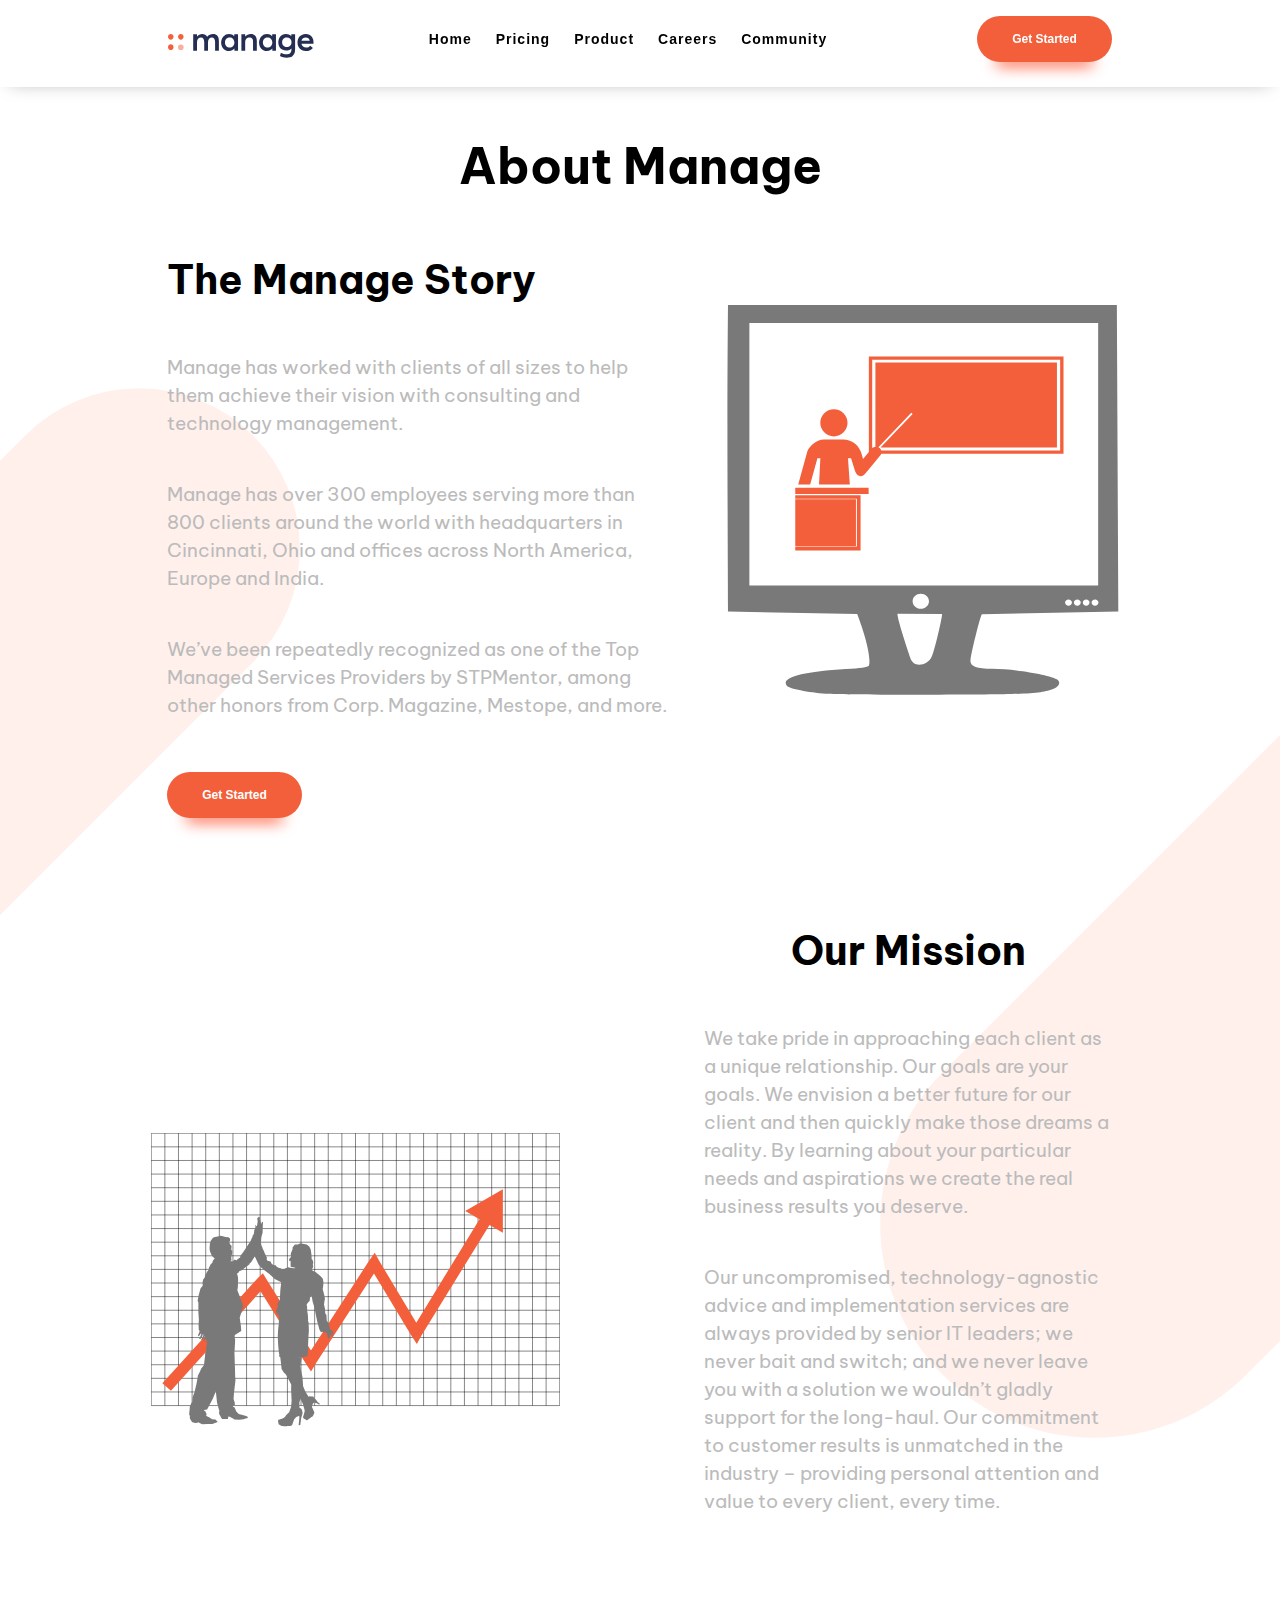
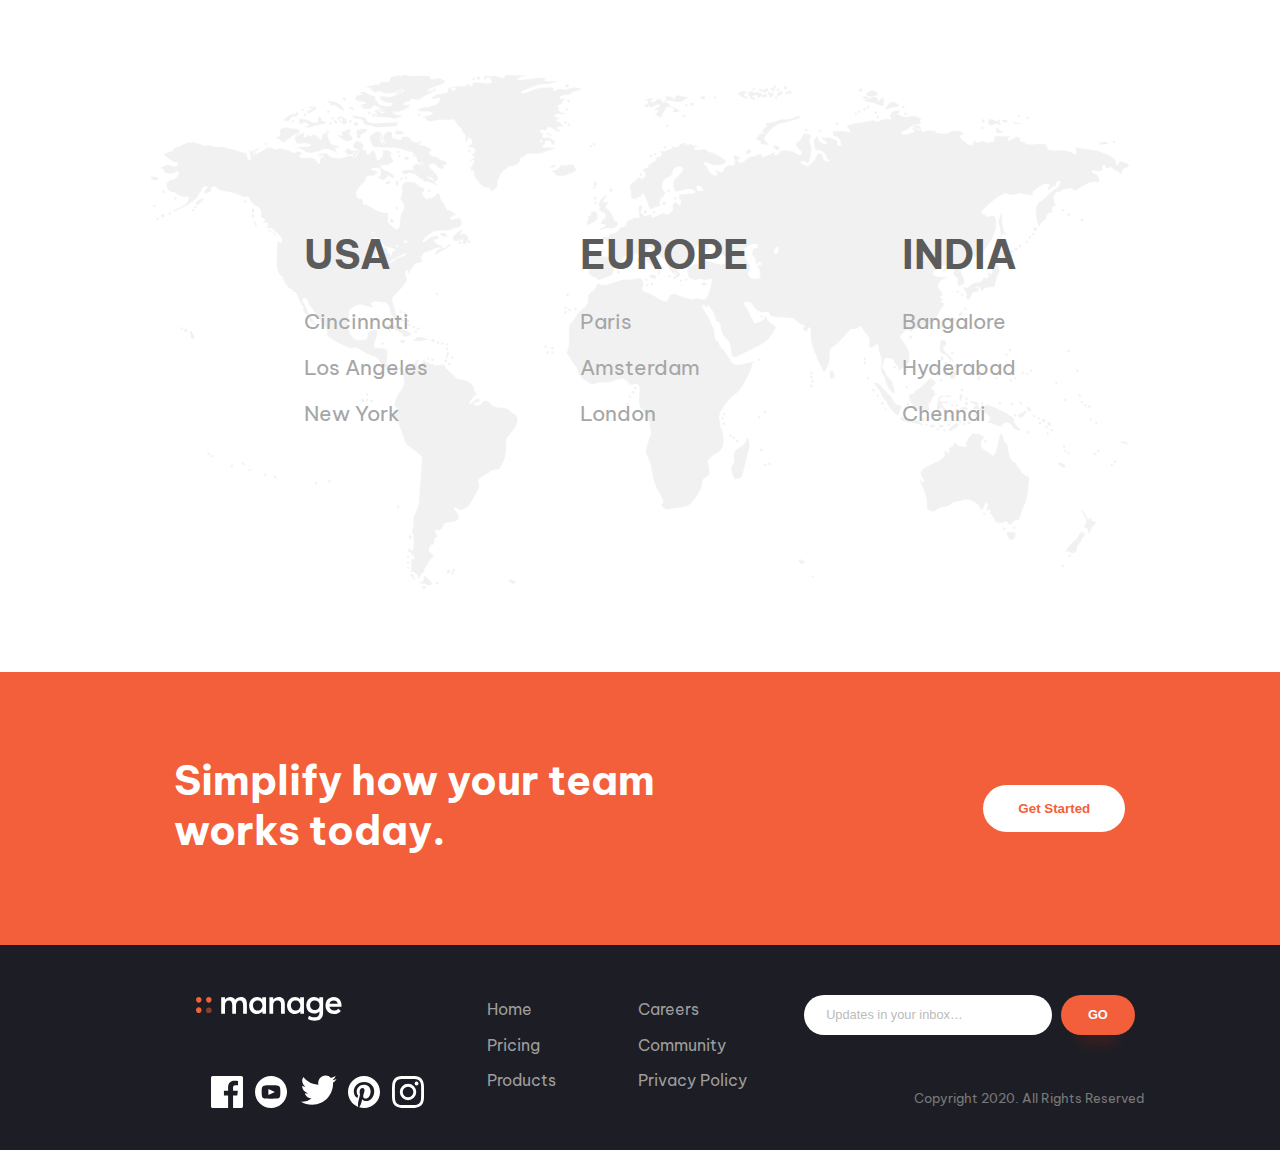
==== about.html @ 6ae78283 "Styled contact form for mobile. Styled popup locations for mobile" ====
<!DOCTYPE html>
<html lang="en">
<head>
  <meta charset="UTF-8">
  <meta name="viewport" content="width=device-width, initial-scale=1.0"> 

  <link rel="icon" type="image/png" sizes="32x32" href="images/favicon-32x32.png">
  <link href="https://fonts.googleapis.com/css2?family=Be+Vietnam:wght@400;500;700&display=swap" rel="stylesheet"> 
  <link rel="stylesheet" href="styles/style.css">
  <title>Frontend Mentor | Manage landing page</title>
</head>
<body>
  <div class="bg-container about-bg-container">
    <div class="container">
      <div class="header-container">
        <header class="logo">
          <a href="#"><svg xmlns="http://www.w3.org/2000/svg" width="146" height="24"><g fill="none" fill-rule="evenodd"><path fill="#242D52" fill-rule="nonzero" d="M40.014 16.809V8.553c0-1.577.366-2.82 1.098-3.73.733-.91 1.65-1.365 2.75-1.365 2.158 0 3.237 1.577 3.237 4.731v8.62h3.782v-9.58c0-2.415-.5-4.22-1.503-5.417C48.376.615 46.945.017 45.084.017c-1.222 0-2.34.234-3.352.703a6.833 6.833 0 00-2.56 2.043h-.066C38.126.932 36.486.017 34.184.017c-.969 0-1.902.217-2.799.653a6.976 6.976 0 00-2.353 1.878h-.05V.265H25.2v16.527h3.782V8.553c0-1.577.372-2.82 1.115-3.73.743-.91 1.693-1.365 2.849-1.365 2.19 0 3.286 1.577 3.286 4.731v8.62h3.782zm21.101.248c2.246 0 3.997-.827 5.252-2.482h.05v2.217h3.616V.265h-3.782V2.25h-.066C64.93.761 63.23.017 61.082.017a7.76 7.76 0 00-5.681 2.415c-.705.75-1.26 1.66-1.668 2.73a9.589 9.589 0 00-.611 3.44c0 1.258.203 2.416.61 3.475.408 1.059.964 1.952 1.669 2.68a7.348 7.348 0 002.535 1.696 8.325 8.325 0 003.18.604zm.595-3.441c-1.399 0-2.538-.466-3.419-1.398-.88-.932-1.321-2.132-1.321-3.599 0-1.555.454-2.804 1.362-3.747.909-.943 2.04-1.414 3.394-1.414 1.343 0 2.458.493 3.345 1.48.886.988 1.33 2.215 1.33 3.681 0 1.467-.455 2.667-1.363 3.599-.909.932-2.018 1.398-3.328 1.398zm27.112 3.193V7.064c0-2.393-.536-4.166-1.61-5.319C86.14.593 84.655.017 82.762.017a7.373 7.373 0 00-3.056.645 6.958 6.958 0 00-2.477 1.87h-.05V.264h-3.782v16.527h3.782V8.487c0-1.588.388-2.823 1.164-3.706.777-.882 1.814-1.323 3.113-1.323.595 0 1.104.077 1.528.231.424.155.796.406 1.115.753.32.348.556.819.71 1.415.154.595.231 1.323.231 2.183v8.769h3.782zm10.218.248c2.246 0 3.996-.827 5.252-2.482h.05v2.217h3.616V.265h-3.782V2.25h-.066C102.855.761 101.154.017 99.007.017a7.76 7.76 0 00-5.682 2.415c-.704.75-1.26 1.66-1.668 2.73a9.589 9.589 0 00-.61 3.44c0 1.258.203 2.416.61 3.475.408 1.059.964 1.952 1.668 2.68a7.348 7.348 0 002.536 1.696 8.325 8.325 0 003.179.604zm.594-3.441c-1.398 0-2.538-.466-3.418-1.398-.881-.932-1.322-2.132-1.322-3.599 0-1.555.455-2.804 1.363-3.747.908-.943 2.04-1.414 3.394-1.414 1.343 0 2.458.493 3.344 1.48.886.988 1.33 2.215 1.33 3.681 0 1.467-.455 2.667-1.363 3.599-.908.932-2.018 1.398-3.328 1.398zm19.07 10.125c1.2 0 2.274-.14 3.22-.422.947-.281 1.743-.673 2.387-1.175a6.385 6.385 0 001.602-1.844 8.14 8.14 0 00.916-2.383c.188-.86.281-1.803.281-2.829V.265h-3.782v1.737h-.066a7.059 7.059 0 00-2.353-1.49A7.62 7.62 0 00118.142 0c-1.508 0-2.862.358-4.062 1.075-1.2.717-2.134 1.713-2.8 2.987-.666 1.273-.999 2.705-.999 4.293 0 1.61.35 3.038 1.049 4.285.699 1.246 1.66 2.203 2.882 2.87 1.222.667 2.598 1.001 4.129 1.001 2.047 0 3.716-.673 5.004-2.018h.066v1.753c0 1.17-.43 2.14-1.288 2.912-.86.772-2.07 1.158-3.634 1.158-1.068 0-2.006-.132-2.816-.397-.809-.265-1.742-.678-2.799-1.24l-.892 3.341c.925.552 1.966.976 3.122 1.274 1.156.298 2.356.447 3.6.447zm.132-10.72c-1.365 0-2.491-.434-3.377-1.3-.887-.865-1.33-2.026-1.33-3.482 0-1.4.435-2.542 1.305-3.425.87-.882 2.004-1.323 3.402-1.323 1.332 0 2.442.435 3.328 1.307.886.871 1.33 2.002 1.33 3.391 0 1.401-.433 2.556-1.297 3.466-.864.91-1.985 1.365-3.361 1.365zm19.086 4.036c1.542 0 2.899-.281 4.071-.844 1.173-.562 2.133-1.323 2.882-2.283l-2.642-2.266c-1.035 1.301-2.406 1.952-4.113 1.952-1.21 0-2.237-.337-3.08-1.01-.842-.672-1.384-1.593-1.627-2.762h12.024c.066-.397.099-.9.099-1.506 0-1.599-.325-3.027-.975-4.285a7.198 7.198 0 00-2.807-2.961c-1.222-.717-2.632-1.075-4.228-1.075a8.191 8.191 0 00-3.188.62c-.99.414-1.844.99-2.56 1.729-.715.739-1.277 1.638-1.684 2.696-.407 1.06-.611 2.212-.611 3.458 0 1.688.369 3.185 1.106 4.492.738 1.307 1.746 2.308 3.023 3.003 1.277.695 2.714 1.042 4.31 1.042zm3.815-10.274h-8.257c.264-1.059.776-1.878 1.535-2.457.76-.579 1.663-.868 2.709-.868 1.057 0 1.93.298 2.618.893.688.596 1.153 1.406 1.395 2.432z"/><g fill="#F3603C"><path d="M2.786 10.286c1.538 0 2.785 1.279 2.785 2.857C5.571 14.72 4.324 16 2.786 16 1.247 16 0 14.72 0 13.143c0-1.578 1.247-2.857 2.786-2.857zM2.786 0C4.324 0 5.57 1.28 5.57 2.857c0 1.578-1.247 2.857-2.785 2.857C1.247 5.714 0 4.435 0 2.857 0 1.28 1.247 0 2.786 0zm10.028 0C14.353 0 15.6 1.28 15.6 2.857c0 1.578-1.247 2.857-2.786 2.857-1.538 0-2.785-1.279-2.785-2.857C10.029 1.28 11.276 0 12.814 0z"/><ellipse cx="12.814" cy="13.257" opacity=".5" rx="2.786" ry="2.857"/></g></g></svg></a>
        </header>
  
        <nav>
          <ul class="nav-links">
            <li><a href="index.html">Home</a></li>
            <li><a href="pricing.html">Pricing</a></li>
            <li><a href="#">Product</a></li>
            <li><a href="#">Careers</a></li>
            <li><a href="#">Community</a></li>
          </ul>
        </nav>

        <div class="burger hide-for-desktop">
          <div class="line1"></div>
          <div class="line2"></div>
          <div class="line3"></div>
        </div>
  
        <button class="hide-for-mobile button button-fixed">
          Get Started
        </button>
      </div><!--header-container-->
    </div><!--container-->

    <div class="headline-aboutUs">
      <h1>About Manage</h1>
    </div>
    
    <div class="hero-headline-container-mobile hero-headline-container-desktop">
      <div class="about-hero">
        <svg
            xmlns:rdf="http://www.w3.org/1999/02/22-rdf-syntax-ns#"
            xmlns="http://www.w3.org/2000/svg"
            xmlns:cc="http://creativecommons.org/ns#"
            xmlns:dc="http://purl.org/dc/elements/1.1/"
            xmlns:svg="http://www.w3.org/2000/svg"
            xmlns:inkscape="http://www.inkscape.org/namespaces/inkscape"
            xmlns:sodipodi="http://sodipodi.sourceforge.net/DTD/sodipodi-0.dtd"
            xmlns:ns1="http://sozi.baierouge.fr"
            xmlns:xlink="http://www.w3.org/1999/xlink"
            id="svg2"
            viewBox="-15 0 175 175"
            version="1.0"
            style="margin-top: 65px"
            height="100%"
            width="100%"
          >
          <g
              id="layer1"
              transform="translate(-7.0988 2.0414)"
            >
            <path
                id="path2431"
                d="m-0.40625 0c-0.35725 37.598-0.11976 66.427 0 106.59l44.906 0.79c1.605 4.09 5.103 14.24 4.094 18-0.6 0.55-2.873 0.89-8 1.18-15.32 0.89-22.973 3.08-20.469 5.85 0.847 0.93 7.295 2.22 13.531 2.71 2.633 0.21 19.223 0.37 36.875 0.35 32.609-0.04 37.609-0.29 42.309-2.09 1.96-0.75 2.51-2.2 1.19-3.16-2.25-1.64-14.983-3.75-22.624-3.75-5.701 0-7.854-0.92-7.5-3.25 0.57-3.75 3.42-15.13 3.938-15.72l47.436-0.91-0.5-106.59h-135.19zm7.4374 6.2188h121.25v91.25h-121.25l0.0012-91.25zm59.594 94.191c1.575 0 2.844 1.15 2.844 2.59s-1.269 2.62-2.844 2.62-2.844-1.18-2.844-2.62 1.269-2.59 2.844-2.59zm51.345 1.97c0.65 0 1.19 0.46 1.19 1.06s-0.54 1.09-1.19 1.09-1.19-0.49-1.19-1.09 0.54-1.06 1.19-1.06zm3.06 0c0.65 0 1.19 0.46 1.19 1.06s-0.54 1.09-1.19 1.09-1.19-0.49-1.19-1.09 0.54-1.06 1.19-1.06zm3.09 0c0.66 0 1.16 0.46 1.16 1.06s-0.5 1.09-1.16 1.09c-0.65 0-1.18-0.49-1.18-1.09s0.53-1.06 1.18-1.06zm3.07 0c0.65 0 1.19 0.46 1.19 1.06s-0.54 1.09-1.19 1.09c-0.66 0-1.19-0.49-1.19-1.09s0.53-1.06 1.19-1.06zm-68.69 4.96l15.531 0.07c0 1.65-3.049 14.52-3.656 14.87-1.143 2.83-6.379 4.46-7.5 0.13-0.287-1.11-4.375-12.82-4.375-15.07z"
                transform="translate(7.0988 -2.0414)"
                fill="#797979"
            />
            <path
                id="path2735"
                d="m55.664 15.842v33.22l-2.0109 2.4044c0 0.05973-0.57229-1.9712-0.57229-1.9712-0.69945-2.4163-2.9886-4.7929-6.4222-4.7929h-6.4859c-3.0522 0-5.4565 2.6747-5.9533 4.3517l-3.1118 11.346h4.157l2.5156-9.1366h1.0214l-0.46 9.1366h10.704l-0.63486-9.1366h1.073l1.4069 4.4789c0.66498 1.8921 2.3408 2.3281 3.6284 0.71537l5.0949-6.152c0.17304-0.22492 0.29111-0.44945 0.36562-0.67162h63.352v-33.792zm1.1644 1.1247h65.339v31.543h-62.184c-0.168-0.486-0.543-0.883-1.008-1.109l11.446-12.018 0.45702 0.43717-11.144 11.7h61.314v-29.564h-63.106v29.25c-0.38296 0.03562-0.76978 0.19211-1.1168 0.50075zm-13.31 17.204c-2.6125 0-4.7332 2.1169-4.7332 4.7293s2.1207 4.7292 4.7332 4.7292c2.6122 0 4.7293-2.1169 4.7293-4.7292 0-2.6124-2.1171-4.7293-4.7293-4.7293zm-13.437 27.314v2.162h25.502v-2.162zm0 2.5793v1.224h21.429v16.644h-21.429v1.3393h22.704v-19.207zm0 1.3949v16.262h21.099v-16.262z"
                fill="#F25F3A"
            />
          </g>
          </svg>
          </div>
    
      <article class="about-headline">
        <h2>The Manage Story</h2>
        <p class="text-paragraph about-headline-text">Manage has worked with clients of all sizes to help them achieve their vision with consulting and technology management.</p>
        <p class="text-paragraph about-headline-text">Manage has over 300 employees serving more than 800 clients around the world with headquarters in Cincinnati, Ohio and offices across North America, Europe and India.</p>
        <p class="text-paragraph about-headline-text">We’ve been repeatedly recognized as one of the Top Managed Services Providers by STPMentor, among other honors from Corp. Magazine, Mestope, and more.</p>

        <button class="about-button">Get Started</button>
      </article>
    </div>
    
    <div class="main-content-container-mobile about-content-container-mobile about-content-container-desktop">
    
      <div class="about-graph-img">
        <svg xmlns:rdf="http://www.w3.org/1999/02/22-rdf-syntax-ns#" xmlns="http://www.w3.org/2000/svg" xmlns:cc="http://creativecommons.org/ns#" xmlns:xlink="http://www.w3.org/1999/xlink" xmlns:dc="http://purl.org/dc/elements/1.1/" id="svg2" viewBox="0 0 1525.5 1093.7" version="1.1" height="100%" width="100%">
          <defs id="defs6">
            <filter id="filter15393" color-interpolation-filters="sRGB">
              <feGaussianBlur id="feGaussianBlur15395" stdDeviation="30.57388"/>
            </filter>
          </defs>
          <path id="path3866" d="m0.88481 1016.7h1523.7m-1523.7-50.8h1523.7m-1523.7-50.79h1523.7m-1523.7-50.79h1523.7m-1523.7-50.79h1523.7m-1523.7-50.79h1523.7m-1523.7-50.79h1523.7m-1523.7-50.79h1523.7m-1523.7-50.79h1523.7m-1523.7-50.79h1523.7m-1523.7-50.79h1523.7m-1523.7-50.79h1523.7m-1523.7-50.79h1523.7m-1523.7-50.79h1523.7m-1523.7-50.79h1523.7m-1523.7-50.79h1523.7m-1523.7-50.79h1523.7m-1523.7-50.79h1523.7m-1523.7-50.79h1523.7m-1523.7-50.795h1523.7m-1523.7-50.79h1523.7m-1523.7 1015.8v-1015.8m50.79 1015.8v-1015.8m50.79 1015.8v-1015.8m50.791 1015.8v-1015.8m50.791 1015.8v-1015.8m50.79 1015.8v-1015.8m50.79 1015.8v-1015.8m50.79 1015.8v-1015.8m50.79 1015.8v-1015.8m50.791 1015.8v-1015.8m50.79 1015.8v-1015.8m50.791 1015.8v-1015.8m50.79 1015.8v-1015.8m50.79 1015.8v-1015.8m50.79 1015.8v-1015.8m50.79 1015.8v-1015.8m50.791 1015.8v-1015.8m50.79 1015.8v-1015.8m50.791 1015.8v-1015.8m50.79 1015.8v-1015.8m50.81 1015.8v-1015.8m50.79 1015.8v-1015.8m50.79 1015.8v-1015.8m50.791 1015.8v-1015.8m50.791 1015.8v-1015.8m50.79 1015.8v-1015.8m50.79 1015.8v-1015.8m50.79 1015.8v-1015.8m50.7 1015.8v-1015.8m50.79 1015.8v-1015.8m50.791 1015.8v-1015.8" stroke="#000" stroke-width="1.7696" fill="none"/>
          <g id="g15397" transform="matrix(.40173 0 0 .40173 -2043.6 959.06)">
            <path id="path5216-1" d="m8353.9-1865.6-349.31 201.67 73.484 42.43-1.4814 0.7826 11.935 5.2549 48.776 28.147-587.18 960.64-340.84-567.67-45.058-80.193-51.012 71.64-541.39 835.14-409.85-656.41-36.337-62.052-50.704 49.726-882.54 973.64 79.718 67.559 831.84-921.73 421.4 672.88 47.322 71.612 47.322-78.879 537.2-832.37 346.74 575.55 51.571 80.249 46.735-85.755 627.6-1020.1 124.08 71.64v-403.34z" style="color:#000000;text-transform:none;text-indent:0" fill="#F25F3A"/>
          </g>
          <g id="g3856" transform="matrix(8.9575 0 0 8.9575 142.43 312.32)">
            <path id="path3858" d="m59.846 47.835-0.95669-0.85039-0.35433-0.28346 0.03543-0.07087-0.1063-0.56693-0.5315-1.9134s-0.46063-0.81496-0.60236-0.88583c-0.1063-0.1063-0.07087-0.4252-0.07087-0.4252l-0.1063-1.878-0.46063-0.6378-0.07087-0.4252-0.07087-1.6299-0.4252-1.7362s0.1063-0.49606 0.1063-0.60236c0-0.14173 0.28346-1.6654 0.28346-1.6654l-0.17716-1.2402-0.56693-2.1968-0.17717-0.60236 0.17717-1.0984 0.14173-1.9134-0.35433-1.5591s-0.2126-0.17717-0.4252-0.4252h-0.03543c-0.318-0.356-0.744-0.746-0.779-0.817-0.071-0.106-1.595-1.311-1.595-1.311l-1.2402-0.56693-0.28346-0.28346 0.03543-0.7441c0.1063 0 0.46063-0.46063 0.38976-0.70866-0.07087-0.28346-0.07087-0.60236-0.1063-0.77953-0.03543-0.17716-0.07087-0.35433 0.03543-0.5315 0.1063-0.17716 0.14173-0.28346 0.1063-0.5315-0.03543-0.24803-0.2126-0.49606-0.2126-0.49606s0.03543-0.28346-0.1063-0.49606c-0.14173-0.24803-0.38976-0.38976-0.38976-0.38976l0.03543-0.81496-0.1063-1.2402-0.28346-1.8425-0.60236-1.311-1.0984-0.77953-1.1339-0.2126-1.4528-0.35433-1.063 0.49606-1.2402 0.03543-0.49606 0.60236s-0.3189 0.38976-0.35433 0.46063c-0.03543 0.1063-0.17716 0.5315-0.17716 0.5315l0.14173 0.17717-0.07087 0.2126-0.67323 1.5945-0.1063 0.95669 0.17717 0.2126-0.1063 0.49606-0.70866 0.81496-0.07087 0.67323 0.28346 0.07087 0.4252 0.1063-0.1063 0.35433 0.1063 0.24803-0.03543 0.3189v1.311l0.35433 0.28346 1.5945 0.3189-0.6378 0.85039 0.60236-0.77953-0.81496 0.07087-1.2047-0.14173s-0.95669-0.28346-1.063-0.28346c-0.07087 0-0.60236 0.3189-0.70866 0.35433s-0.4252 0.24803-0.4252 0.24803l-0.92126 0.14173s-0.6378-0.1063-0.81496-0.24803c-0.2126-0.1063-0.6378-0.17716-0.6378-0.17716s-0.7441-0.24803-0.99213-0.4252c-0.2126-0.2126-0.5315-0.74409-0.5315-0.74409s-0.85039-0.1063-0.99213-0.1063c-0.1063 0-0.70866-0.46063-0.70866-0.46063l-0.42517-0.92126s-0.88583-0.3189-1.063-0.28346c-0.143 0.033-0.391-0.286-0.498-0.392l-0.03543-0.2126v0.14173h-0.03543l0.07087-0.99213s-0.60236-1.2402-0.70866-1.3465c-0.07087-0.1063-0.6378-1.4882-0.85039-1.9134-0.2126-0.38976-0.4252-1.1339-0.4252-1.1339l-0.28346-0.60236v-0.03543l0.07087 0.4252-0.24803-1.4173 0.07087-1.5945 0.17716-1.2402 0.38976-1.2756 0.03543-0.4252v-1.3819l0.14173-0.14173-0.07087-0.38976s0.03543-1.8071 0.07087-1.878c0.03543-0.070866-0.03543-0.4252-0.03543-0.4252h-0.3189l-0.106 0.1776-0.284 0.7086-0.141-0.5669-0.178-0.5669-0.141-0.3189-0.107-0.5669 0.036-0.56697-0.177-0.46063h-0.39l-0.177 0.46063-0.142-0.1063-0.2126 0.49606 0.17717 0.95669-0.17717 1.5591-0.28346 0.70866-0.1063-0.24803-0.35433-0.24803-0.2126 0.1063 0.24803 0.49606s-0.17717 0.56693-0.24803 0.6378c-0.07087 0.070866-0.28346 0.88583-0.28346 0.88583l-0.14173 1.1339-0.2126 0.67323-0.3189 0.35433-0.1063 0.6378-0.14173 0.1063-0.35433 0.92126-0.46063 0.99213 1.1693 0.28346-1.1693-0.28346-0.2126 0.2126-2.622 4.0039s-1.0984 1.4882-1.1693 1.5591c-0.07087 0.07087-0.14173 0.56693-0.14173 0.56693s-0.03543 0.35433-0.03543 0.28346c0-0.1063-0.4252 0.1063-0.4252 0.1063l-0.67323 0.46063-0.28346 0.49606s-0.49606-0.17717-0.60236-0.24803c-0.1063-0.03543-0.49606 0-0.60236 0.03543-0.07087 0.03543-0.1063 0.35433-0.1063 0.35433l-0.60236 0.28346-0.38976-0.17716-0.4252 0.07087-0.28346-0.56693 0.2126 0.46063c0.14173 0 0.2126 0.03543 0.2126 0.03543l0.38976-0.3189v-0.3189l-0.1063-0.77953 0.28346-1.3465 0.14173-0.56693 0.03543-0.74409-0.3189-0.56693-0.1063-0.17717 0.03543-0.60236 0.1063-0.60236-0.07087-0.3189-0.5315-0.60236-0.3189-0.70866-0.07087-0.2126 0.07087-0.3189 0.24803-0.3189s0-0.38976 0.03543-0.46063c0.03543-0.1063-0.1063-0.5315-0.1063-0.5315s-0.56693-0.4252-0.67323-0.46063c-0.1063-0.070866-0.38976 0.070866-0.38976 0.070866l-0.744-0.1065-1.488-0.3898-0.851-0.1417-0.815 0.2835-1.24 0.1771-0.8502 0.3544-0.8858 1.2047-0.35433 1.1693-0.17717 1.9843 0.17717 1.311 0.77953 1.8071 0.85039 0.85039 0.38976 0.17717-0.1063-0.03543 0.1063 0.17716-0.2126 0.1063-0.28346 0.46063-0.4252 0.60236-0.070866 0.60236-0.7441 0.602-0.3189 0.85-0.2834 0.284-0.3189 1.24-0.6733 0.956-0.5315 1.028-0.4606 1.346-0.5315 0.709-0.248 1.24 0.070866 1.311-0.4252 0.49606-0.49606 0.6378-0.70866 2.5866-0.49606 2.5157 0.3189 0.70866v4.1811l0.2126 2.9409-0.14173 2.3032 0.1063 2.1968 0.28346 0.03543h0.035433c-0.035433 0.24803-0.070866 0.6378-0.070866 0.6378l-0.2126 0.56693s-0.3189 0.67323-0.3189 0.70866c-0.035433 0.03543 0 0.38976 0 0.4252 0 0.03543 0.070866 0.1063 0.1063 0.1063 0.035433 0 0.2126-0.03543 0.24803-0.07087 0.035433-0.03543 0.49606-0.67323 0.49606-0.67323l0.24803-0.4252 0.2126 0.07087s0.070866 0.1063 0.035433 0.14173-0.3189 0.88583-0.3189 0.88583l-0.38976 0.67323-0.17717 0.2126s0.070866 0.14173 0.070866 0.17716c0.0354 0.035 0.248 0.177 0.248 0.177s0.24803-0.17716 0.28346-0.17716c0.070866-0.03543 0.60236-0.85039 0.60236-0.85039l0.24803-0.74409 0.035433-0.2126s0.14173 0 0.2126 0.07087c0.070866 0.1063 0.035433 0.2126 0.035433 0.2126l-0.3543 0.993-0.4606 0.638-0.1418 0.39s0.14173 0.03543 0.24803 0.07087c0.14173 0.03543 0.49606-0.24803 0.5315-0.28346 0.035433-0.03543 0.28346-0.46063 0.28346-0.46063l0.35433-0.81496 0.14173-0.1063-0.035433 0.5315-0.2126 0.67323-0.3189 0.5315 0.1063 0.14173 0.2126 0.07087 0.46063-0.60236 0.24803-0.38976 0.035433 0.17716 0.28346 1.3819 0.14173 0.60236-0.38976 1.9134 0.070866 0.95669-0.5669 2.692-0.3189 2.764-0.1417 0.709-1.1339 1.523-0.4606 1.063-0.8504 1.666-0.6378 3.72-0.8149 3.331-0.7441 1.984s-0.1063 1.063-0.1063 1.1339c0.035433 0.07087-0.070866 0.85039-0.070866 0.85039s-0.38976 0.46063-0.4252 0.56693c-0.035433 0.07087-0.60236 1.5236-0.60236 1.5236l-0.07093 0.992-0.03544 0.744-0.070864 0.036-0.070866 1.665 1.1693 0.425-0.8504-0.319-0.07087 1.134 0.6378 1.169 0.46067 0.532 1.1692 0.354 0.9567-0.142 0.3189-0.177 0.74409 0.38976 0.95669 0.38976 2.0551-0.03543 2.0906-0.03543 1.6654-0.60236 0.6378-0.24803-0.24803-0.2126-0.35433-0.4252-0.38976-0.35433-1.4173-0.14173-1.063-0.70866s-0.95669-0.49606-1.0984-0.5315c-0.035433-0.03543-0.24803-0.3189-0.4252-0.5315l-1.1339 0.46063 1.4173-0.60236v-0.3189l-0.49606-1.063-0.35433-0.14173-0.2126-0.46063 1.2756-0.1063 0.24803-0.4252 2.2323-4.2874 1.1693-2.9409 0.49606 4.6772 0.81496 3.0472 0.2126 0.3189-0.14173 0.28346v1.3465h0.24803l0.07087 0.35433 0.46063 0.88583 0.4252 0.6378 0.99213 0.03543 1.4528-0.07087 0.17716-0.99213 0.56693 0.14173 1.3819 0.67323 0.56693 0.4252 1.9488 0.14173 1.878-0.24803 0.81496-0.28346 1.063-0.24803v-0.2126l-0.2126 0.03543-0.07087-0.46063-0.6378-0.17716s-1.2402-0.4252-1.311-0.4252c-0.1063 0-1.6299-0.38976-1.6299-0.38976l-0.56693-0.49606-0.70866-0.85039 0.1063-0.07087-0.38976-0.85039-0.28346-0.56693-0.35433-0.07087-0.3189-0.35433v-0.14173l0.5315-0.14173 0.38976-0.46063-0.14173-0.95669-0.3189-0.85039-0.24803-0.4252 0.92126-7.8307-0.14173-1.8071-0.07087-3.2244-0.2126-6.2717 0.28346-5.1024v-0.7441l-0.2126-0.4252 0.07087-1.311 2.6929-1.6299-0.14173-2.0197-0.49606-3.5433 1.2756-4.4291 0.28346-0.14173-1.5945-4.3228-0.95669-2.5157 0.2126-1.2756 0.1063-3.1535-0.07087-1.0984-0.38976-1.4882 0.60236-0.3189 0.3189-0.60236 1.311-0.46063 0.6378-0.67323 2.2323-1.6654 0.17716-0.4252 0.60236-0.49606 1.2402-2.0197 1.2047-1.9488-0.92126 1.4882 0.07087 0.17716 1.4528 3.1535 0.88583 1.0984s1.5945 1.3465 1.878 1.5591c0.3189 0.17717 1.6654 1.2402 1.6654 1.2402l2.374 2.1968 2.6575 1.3819-0.07087 0.85039-0.28346 2.5866-0.2126 3.9331-0.2126 0.46063-0.6378 0.95669-0.17717 0.56693 0.38976 0.24803-1.0276 2.9055 0.4252 0.28346 0.70866 0.99213 0.24803 0.38976 0.07087-0.1063-0.1063 0.99213-0.1063 2.1969-0.28346 2.4094-0.14173 2.8701 0.14173 3.2953 0.28346 3.2598 0.24803 1.2047-0.2126 0.60236s0.28346 0.03543 0.38976 0.14173c0 0.03543 0.14173 0.07087 0.35433 0.14173-0.07087-0.03543-0.14173-0.03543-0.17716-0.07087l0.35433 2.9055 0.2126 2.1614 0.92126 1.3819 0.88583 0.81496 1.4882 2.8346 0.70866 1.3819-0.03543 2.622 0.2126 4.1102-0.24803 2.6575-0.77953 2.1614-1.2047 1.1339s-0.49606 0.67323-0.70866 0.99213l0.3189 0.1063-0.3189-0.1063-0.60236 0.35433-0.92126 0.3189-0.92126 0.3189-0.3189 0.3189 0.1063 0.56693 0.17716 1.0276 1.2402 0.6378s1.7362 0.14173 1.8425 0.14173 1.7717-0.07087 1.7717-0.07087l0.7441-0.28346 0.3189-0.95669 0.56693-1.6299 0.88583-0.88583 0.99213-0.4252 0.3189 0.24803-0.24803 2.5866-0.1063 0.95669 0.2126 0.1063 0.49606-0.14173 0.35433-2.7992 0.56693-1.9488v-0.5315l-0.35433-1.2402-0.6378-0.56693-1.0984 1.063 1.0276-0.99213-0.2126-0.28346-0.03543-2.126 0.4252-1.5591 1.0276 2.2677 0.74409 2.5157v0.4252l-0.3189 1.2756s-0.35433 1.0276-0.35433 1.2047c0 0.2126 0.24803 0.56693 0.24803 0.56693l0.81496 0.38976s0.38976 0.35433 0.49606 0.35433 2.5866-1.8071 2.5866-1.8071l0.60236-1.4528-0.60236-1.3465-0.46063-1.0276 0.38976-1.2756 0.56693-0.5315 1.0984 0.3189 1.0276 0.6378 0.17717-0.49606-0.77953-0.49606-0.77953-1.063-0.92126-0.95669-0.14173-0.38976-0.92126 0.03543-0.70866-0.1063-0.3189 0.17717-0.2126-0.17717-1.1693-1.9488-0.95669-2.3031-0.28346-3.9331-0.6378-2.7638-0.24803-1.878 0.49606-2.7283 0.14173-0.74409-1.7362 0.3189 1.9134-0.35433 1.8071-0.35433 0.38976 0.14173 0.1063-1.8071 0.17716-4.4291 0.1063-2.0197 0.17717-2.8701-0.14173-3.1535-0.28346-0.77953-0.07087-0.14173-2.9409-0.3189 3.1181 0.35433-0.07087-1.5236-0.1063-1.311-0.17717-0.60236-0.1063-2.4803-0.2126-0.38976 0.46063-0.81496 0.70866-0.77953 0.17716-0.3189 0.1063-1.3465 0.56693-0.60236 0.3189 0.3189-0.07087 0.46063 0.28346 1.7008 0.74409 2.4094 0.70866 3.6496 0.5315 2.4449 0.88583 3.2598 0.28346 0.28346 0.14173 0.4252 0.14173 0.28346 0.35433-0.1063 0.14173-0.14173 0.60236 0.24803 1.0276 0.14173 0.4252-0.1063 0.03543 0.17716-0.03543 0.60236 0.17716 0.60236 0.14173 0.07087-0.14173 0.49606 0.24803 0.2126-0.1063 0.38976 0.24803 0.14173 0.56693-0.77953 0.28346-0.38976 0.35433-0.92126-0.14173-0.85039 0.24803 0.28346 0.1063 0.4252-0.1063 0.88583 0.14173 0.24803h0.2126l0.28346-1.063-0.07087-0.88583zm-43.654-37.807 0.4252 0.6378-0.38976-0.60236-0.1063-0.070866 0.07087 0.035433zm11.657 1.5591 0.3189 0.2126 0.77953 0.5315-1.0984-0.7441zm11.942 47.374c-0.03543-0.03543-0.1063-0.03543-0.2126-0.07087 0.1063 0.03543 0.17716 0.03543 0.2126 0.07087zm9.3898-38.516h-0.03543c0.03543 0 0.1063 0.03543 0.14173 0.03543-0.03543 0-0.07087-0.03543-0.1063-0.03543zm-0.07087-0.03543l-0.03543-0.03543 0.03543 0.03543zm-10.984 38.055c0.1063 0.03543 0.2126 0.07087 0.3189 0.1063-0.1063-0.03543-0.2126-0.07087-0.3189-0.1063zm0.35433 0.1063c0.1063 0.03543 0.24803 0.07087 0.35433 0.1063-0.1063-0.03543-0.24803-0.07087-0.35433-0.1063zm0.74409 0.2126c-0.1063-0.03543-0.2126-0.03543-0.3189-0.07087 0.1063 0.03543 0.2126 0.03543 0.3189 0.07087zm0.03543 0.03543c0.1063 0 0.2126 0.03543 0.28346 0.07087-0.07087-0.03543-0.17716-0.07087-0.28346-0.07087zm0.5315 0.14173h0.1063-0.1063" fill="#797979"/>
          </g>
        </svg>
      </div>

      <div class="about-content">
        <h2>Our Mission</h2>
        <p class="text-paragraph about-text-h2">We take pride in approaching each client as a unique relationship. Our goals are your goals. We envision a better future for our client and then quickly make those dreams a reality. By learning about your particular needs and aspirations we create the real business results you deserve.</p>
        <p class="text-paragraph about-text-h2">Our uncompromised, technology-agnostic advice and 
        implementation services are always provided by senior IT leaders; we never bait and switch; and we never leave 
        you with a solution we wouldn’t gladly support for the long-haul. Our commitment to customer results is unmatched 
        in the industry – providing personal attention and value to every client, every time.</p>
      </div>
    </div>
  
    <section class="locations">
      <ul class="locations-list">
        <li class="locations-header">USA</li>
        <li class="locations-links">Cincinnati<span><p>Cincinnati, Ohio</p><p>7875 Montgomery Rd</p><p>PHONE: +15138263620</p></span></li>
        <li class="locations-links">Los Angeles<span><p>Culver City, California</p><p>8777 Washington Blvd.</p><p>PHONE: +13102370390</p></span></li>
        <li class="locations-links">New York<span><p>New York, New York</p><p>185 Greenwich St</p><p>PHONE: +16468023800</p></span></li>
      </ul>
      <ul class="locations-list">
        <li class="locations-header">EUROPE</li>
        <li class="locations-links">Paris<span><p>Paris, France</p><p>7 Avenue d'Iéna, 75116</p><p>PHONE: +33156529600</p></span></li>
        <li class="locations-links">Amsterdam<span><p>Amsterdam, Netherlands</p><p>Leidseplein 25</p><p>PHONE: +31205302200</p></span></li>
        <li class="locations-links">London<span><p>London, United Kingdom</p><p>1 Hanover St, Mayfair</p><p>PHONE: +448000480408</p></span></li>
      </ul>
      <ul class="locations-list">
        <li class="locations-header">INDIA</li>
        <li class="locations-links">Bangalore<span><p>Bengaluru, India</p><p>Hampi Nagar Rd</p><p>PHONE: +919019713640</p></span></li>
        <li class="locations-links">Hyderabad<span><p>Hyderabad, India</p><p>Nanakramguda Rd</p><p>PHONE: +919246878480</p></span></li>
        <li class="locations-links">Chennai<span><p>Chennai, India</p><p>37 Pycrofts Rd</p><p>PHONE: +919346678420</p></span></li>
      </ul>
    </section>
    
    <div class="call-to-action">
      <p class="call-to-action-text">Simplify how your team <br> works today.</p>
      <button class="button-white">Get Started</button>
    </div>
  
    <footer>
        <div class="input-container">
          <input class="input" type="email" name="email" id="email" value="Updates in your inbox…">
          <button class="button input-button">GO</button>
        </div>
        <div class="footer-nav">
          <ul class="footer-nav-left">
            <li><a href="index.html">Home</a></li>
            <li><a href="pricing.html">Pricing</a></li>
            <li><a href="#">Products</a></li>
          </ul>
          <ul class="footer-nav-right">
            <li><a href="#">Careers</a></li>
            <li><a href="#">Community</a></li>
            <li><a href="#">Privacy Policy</a></li>
          </ul>
        </div>
        <div class="footer-social">
          <a href="#" id="social-btn-fb"><svg xmlns="http://www.w3.org/2000/svg" width="32" height="32" viewBox="0 0 20 20"><path fill="#FFF" d="M18.896 0H1.104C.494 0 0 .494 0 1.104v17.793C0 19.506.494 20 1.104 20h9.58v-7.745H8.076V9.237h2.606V7.01c0-2.583 1.578-3.99 3.883-3.99 1.104 0 2.052.082 2.329.119v2.7h-1.598c-1.254 0-1.496.597-1.496 1.47v1.928h2.989l-.39 3.018h-2.6V20h5.098c.608 0 1.102-.494 1.102-1.104V1.104C20 .494 19.506 0 18.896 0z"/></svg></a>
          
          <a href="#" id="social-btn-yt"><svg xmlns="http://www.w3.org/2000/svg" width="33" height="32" viewBox="0 0 20 20"><path fill="#FFF" d="M10.333 0c-5.522 0-10 4.478-10 10 0 5.523 4.478 10 10 10 5.523 0 10-4.477 10-10 0-5.522-4.477-10-10-10zm3.701 14.077c-1.752.12-5.653.12-7.402 0C4.735 13.947 4.514 13.018 4.5 10c.014-3.024.237-3.947 2.132-4.077 1.749-.12 5.651-.12 7.402 0 1.898.13 2.118 1.059 2.133 4.077-.015 3.024-.238 3.947-2.133 4.077zM8.667 8.048l4.097 1.949-4.097 1.955V8.048z"/></svg></a>
          
          <a href="#" id="social-btn-tw"><svg xmlns="http://www.w3.org/2000/svg" width="39" height="36" viewBox="0 0 20 20"><path fill="#FFF" d="M20.667 2.797a8.192 8.192 0 01-2.357.646 4.11 4.11 0 001.804-2.27 8.22 8.22 0 01-2.606.996A4.096 4.096 0 0014.513.873c-2.649 0-4.595 2.472-3.997 5.038a11.648 11.648 0 01-8.457-4.287 4.109 4.109 0 001.27 5.478A4.086 4.086 0 011.47 6.59c-.045 1.901 1.317 3.68 3.29 4.075a4.113 4.113 0 01-1.853.07 4.106 4.106 0 003.834 2.85 8.25 8.25 0 01-6.075 1.7 11.616 11.616 0 006.29 1.843c7.618 0 11.922-6.434 11.662-12.205a8.354 8.354 0 002.048-2.124z"/></svg></a>
          
          <a href="#" id="social-btn-pt"><svg xmlns="http://www.w3.org/2000/svg" width="32" height="32" viewBox="0 0 20 20"><path fill="#FFF" d="M10 0C4.478 0 0 4.477 0 10c0 4.237 2.636 7.855 6.356 9.312-.088-.791-.167-2.005.035-2.868.182-.78 1.172-4.97 1.172-4.97s-.299-.6-.299-1.486c0-1.39.806-2.428 1.81-2.428.852 0 1.264.64 1.264 1.408 0 .858-.545 2.14-.828 3.33-.236.995.5 1.807 1.48 1.807 1.778 0 3.144-1.874 3.144-4.58 0-2.393-1.72-4.068-4.177-4.068-2.845 0-4.515 2.135-4.515 4.34 0 .859.331 1.781.745 2.281a.3.3 0 01.069.288l-.278 1.133c-.044.183-.145.223-.335.134-1.249-.581-2.03-2.407-2.03-3.874 0-3.154 2.292-6.052 6.608-6.052 3.469 0 6.165 2.473 6.165 5.776 0 3.447-2.173 6.22-5.19 6.22-1.013 0-1.965-.525-2.291-1.148l-.623 2.378c-.226.869-.835 1.958-1.244 2.621.937.29 1.931.446 2.962.446 5.522 0 10-4.477 10-10S15.522 0 10 0z"/></svg></a>
          
          <a href="#" id="social-btn-ig"><svg xmlns="http://www.w3.org/2000/svg" width="33" height="32" viewBox="0 0 20 20"><path fill="#FFF" d="M10.333 1.802c2.67 0 2.987.01 4.042.059 2.71.123 3.976 1.409 4.1 4.099.048 1.054.057 1.37.057 4.04 0 2.672-.01 2.988-.058 4.042-.124 2.687-1.386 3.975-4.099 4.099-1.055.048-1.37.058-4.042.058-2.67 0-2.986-.01-4.04-.058-2.717-.124-3.976-1.416-4.1-4.1-.048-1.054-.058-1.37-.058-4.041 0-2.67.01-2.986.058-4.04.124-2.69 1.387-3.977 4.1-4.1 1.054-.048 1.37-.058 4.04-.058zm0-1.802C7.618 0 7.278.012 6.211.06 2.579.227.56 2.242.394 5.877.345 6.944.334 7.284.334 10s.011 3.057.06 4.123c.166 3.632 2.181 5.65 5.816 5.817 1.068.048 1.408.06 4.123.06 2.716 0 3.057-.012 4.124-.06 3.628-.167 5.651-2.182 5.816-5.817.049-1.066.06-1.407.06-4.123s-.011-3.056-.06-4.122C20.11 2.249 18.093.228 14.458.06 13.39.01 13.049 0 10.333 0zm0 4.865a5.135 5.135 0 100 10.27 5.135 5.135 0 000-10.27zm0 8.468a3.333 3.333 0 110-6.666 3.333 3.333 0 010 6.666zm5.339-9.87a1.2 1.2 0 10-.001 2.4 1.2 1.2 0 000-2.4z"/></svg></a>
        </div>
    
        <a class="footer-logo" href="#"><svg xmlns="http://www.w3.org/2000/svg" width="146" height="24"><g fill="none" fill-rule="evenodd"><path fill="#ffffff" fill-rule="nonzero" d="M40.014 16.809V8.553c0-1.577.366-2.82 1.098-3.73.733-.91 1.65-1.365 2.75-1.365 2.158 0 3.237 1.577 3.237 4.731v8.62h3.782v-9.58c0-2.415-.5-4.22-1.503-5.417C48.376.615 46.945.017 45.084.017c-1.222 0-2.34.234-3.352.703a6.833 6.833 0 00-2.56 2.043h-.066C38.126.932 36.486.017 34.184.017c-.969 0-1.902.217-2.799.653a6.976 6.976 0 00-2.353 1.878h-.05V.265H25.2v16.527h3.782V8.553c0-1.577.372-2.82 1.115-3.73.743-.91 1.693-1.365 2.849-1.365 2.19 0 3.286 1.577 3.286 4.731v8.62h3.782zm21.101.248c2.246 0 3.997-.827 5.252-2.482h.05v2.217h3.616V.265h-3.782V2.25h-.066C64.93.761 63.23.017 61.082.017a7.76 7.76 0 00-5.681 2.415c-.705.75-1.26 1.66-1.668 2.73a9.589 9.589 0 00-.611 3.44c0 1.258.203 2.416.61 3.475.408 1.059.964 1.952 1.669 2.68a7.348 7.348 0 002.535 1.696 8.325 8.325 0 003.18.604zm.595-3.441c-1.399 0-2.538-.466-3.419-1.398-.88-.932-1.321-2.132-1.321-3.599 0-1.555.454-2.804 1.362-3.747.909-.943 2.04-1.414 3.394-1.414 1.343 0 2.458.493 3.345 1.48.886.988 1.33 2.215 1.33 3.681 0 1.467-.455 2.667-1.363 3.599-.909.932-2.018 1.398-3.328 1.398zm27.112 3.193V7.064c0-2.393-.536-4.166-1.61-5.319C86.14.593 84.655.017 82.762.017a7.373 7.373 0 00-3.056.645 6.958 6.958 0 00-2.477 1.87h-.05V.264h-3.782v16.527h3.782V8.487c0-1.588.388-2.823 1.164-3.706.777-.882 1.814-1.323 3.113-1.323.595 0 1.104.077 1.528.231.424.155.796.406 1.115.753.32.348.556.819.71 1.415.154.595.231 1.323.231 2.183v8.769h3.782zm10.218.248c2.246 0 3.996-.827 5.252-2.482h.05v2.217h3.616V.265h-3.782V2.25h-.066C102.855.761 101.154.017 99.007.017a7.76 7.76 0 00-5.682 2.415c-.704.75-1.26 1.66-1.668 2.73a9.589 9.589 0 00-.61 3.44c0 1.258.203 2.416.61 3.475.408 1.059.964 1.952 1.668 2.68a7.348 7.348 0 002.536 1.696 8.325 8.325 0 003.179.604zm.594-3.441c-1.398 0-2.538-.466-3.418-1.398-.881-.932-1.322-2.132-1.322-3.599 0-1.555.455-2.804 1.363-3.747.908-.943 2.04-1.414 3.394-1.414 1.343 0 2.458.493 3.344 1.48.886.988 1.33 2.215 1.33 3.681 0 1.467-.455 2.667-1.363 3.599-.908.932-2.018 1.398-3.328 1.398zm19.07 10.125c1.2 0 2.274-.14 3.22-.422.947-.281 1.743-.673 2.387-1.175a6.385 6.385 0 001.602-1.844 8.14 8.14 0 00.916-2.383c.188-.86.281-1.803.281-2.829V.265h-3.782v1.737h-.066a7.059 7.059 0 00-2.353-1.49A7.62 7.62 0 00118.142 0c-1.508 0-2.862.358-4.062 1.075-1.2.717-2.134 1.713-2.8 2.987-.666 1.273-.999 2.705-.999 4.293 0 1.61.35 3.038 1.049 4.285.699 1.246 1.66 2.203 2.882 2.87 1.222.667 2.598 1.001 4.129 1.001 2.047 0 3.716-.673 5.004-2.018h.066v1.753c0 1.17-.43 2.14-1.288 2.912-.86.772-2.07 1.158-3.634 1.158-1.068 0-2.006-.132-2.816-.397-.809-.265-1.742-.678-2.799-1.24l-.892 3.341c.925.552 1.966.976 3.122 1.274 1.156.298 2.356.447 3.6.447zm.132-10.72c-1.365 0-2.491-.434-3.377-1.3-.887-.865-1.33-2.026-1.33-3.482 0-1.4.435-2.542 1.305-3.425.87-.882 2.004-1.323 3.402-1.323 1.332 0 2.442.435 3.328 1.307.886.871 1.33 2.002 1.33 3.391 0 1.401-.433 2.556-1.297 3.466-.864.91-1.985 1.365-3.361 1.365zm19.086 4.036c1.542 0 2.899-.281 4.071-.844 1.173-.562 2.133-1.323 2.882-2.283l-2.642-2.266c-1.035 1.301-2.406 1.952-4.113 1.952-1.21 0-2.237-.337-3.08-1.01-.842-.672-1.384-1.593-1.627-2.762h12.024c.066-.397.099-.9.099-1.506 0-1.599-.325-3.027-.975-4.285a7.198 7.198 0 00-2.807-2.961c-1.222-.717-2.632-1.075-4.228-1.075a8.191 8.191 0 00-3.188.62c-.99.414-1.844.99-2.56 1.729-.715.739-1.277 1.638-1.684 2.696-.407 1.06-.611 2.212-.611 3.458 0 1.688.369 3.185 1.106 4.492.738 1.307 1.746 2.308 3.023 3.003 1.277.695 2.714 1.042 4.31 1.042zm3.815-10.274h-8.257c.264-1.059.776-1.878 1.535-2.457.76-.579 1.663-.868 2.709-.868 1.057 0 1.93.298 2.618.893.688.596 1.153 1.406 1.395 2.432z"/><g fill="#F3603C"><path d="M2.786 10.286c1.538 0 2.785 1.279 2.785 2.857C5.571 14.72 4.324 16 2.786 16 1.247 16 0 14.72 0 13.143c0-1.578 1.247-2.857 2.786-2.857zM2.786 0C4.324 0 5.57 1.28 5.57 2.857c0 1.578-1.247 2.857-2.785 2.857C1.247 5.714 0 4.435 0 2.857 0 1.28 1.247 0 2.786 0zm10.028 0C14.353 0 15.6 1.28 15.6 2.857c0 1.578-1.247 2.857-2.786 2.857-1.538 0-2.785-1.279-2.785-2.857C10.029 1.28 11.276 0 12.814 0z"/><ellipse cx="12.814" cy="13.257" opacity=".5" rx="2.786" ry="2.857"/></g></g></svg></a>
        
        <p class="footer-text footer-copyright">Copyright 2020. All Rights Reserved</p>

    </footer>
  </div>
  <script type="text/javascript" src="scripts/script.js"></script>
</body>
</html>
---- styles/style.css ----
html {
  max-width: 100vw;
  -webkit-box-sizing: border-box;
          box-sizing: border-box;
}

*, *::before, *::after {
  -webkit-box-sizing: inherit;
          box-sizing: inherit;
}

body {
  max-width: 100vw;
  font-size: 16px;
  font-family: 'Be Vietnam', sans-serif;
  margin: 0;
  padding: 0;
}

ul {
  list-style: none;
  text-decoration: none;
}

.bg-container {
  background-image: url("../images/bg-tablet-pattern.svg"), url("../images/bg-tablet-pattern.svg");
  background-repeat: no-repeat, no-repeat;
  background-size: 500px 500px, 400px 400px;
  background-position: top -134px right -149px, top 461px right -275px;
}

@media (min-width: 800px) {
  .bg-container {
    background-size: 800px 800px, 600px 600px;
    background-position: top -200px right -200px, top 1200px left -300px;
  }
}

.container {
  margin-right: auto;
  margin-left: auto;
  max-width: 1440px;
  padding-right: 0.625rem;
  padding-left: 0.625rem;
}

.header-container {
  margin: 0 0 3rem 0;
}

.nav-links a:hover {
  color: #a1a1a9;
}

.hero {
  width: 311px;
}

@media (min-width: 318px) {
  .hero {
    width: calc(311px + 429 * (100vw - 318px) / 882);
  }
}

@media (min-width: 1200px) {
  .hero {
    width: 740px;
  }
}

.about-headline {
  display: -webkit-box;
  display: -ms-flexbox;
  display: flex;
  -webkit-box-orient: vertical;
  -webkit-box-direction: normal;
      -ms-flex-direction: column;
          flex-direction: column;
  -webkit-box-pack: center;
      -ms-flex-pack: center;
          justify-content: center;
  padding: 0 1rem 6.5rem 1rem;
  margin-bottom: -0.25rem;
}

.about-headline h2 {
  font-size: 2.5rem;
}

.headline {
  display: -webkit-box;
  display: -ms-flexbox;
  display: flex;
  -webkit-box-orient: vertical;
  -webkit-box-direction: normal;
      -ms-flex-direction: column;
          flex-direction: column;
  -webkit-box-pack: center;
      -ms-flex-pack: center;
          justify-content: center;
  padding: 0 1rem 6.5rem 1rem;
  margin-bottom: -0.25rem;
}

h1 {
  font-size: 40px;
  line-height: 1.24;
  margin-top: 0;
  margin-bottom: 0.5rem;
}

@media (min-width: 318px) {
  h1 {
    font-size: calc(40px + 9 * (100vw - 318px) / 882);
  }
}

@media (min-width: 1200px) {
  h1 {
    font-size: 49px;
  }
}

.text-paragraph {
  font-size: 14.3833px;
  color: #bbbbbb;
  line-height: 1.75rem;
  margin-top: 0.9rem;
  margin-bottom: 0.9rem;
}

@media (min-width: 318px) {
  .text-paragraph {
    font-size: calc(14.3833px + 4.7 * (100vw - 318px) / 882);
  }
}

@media (min-width: 1200px) {
  .text-paragraph {
    font-size: 19.0833px;
  }
}

.headline-text {
  margin-bottom: 1.8rem;
}

.button {
  font-size: 0.75rem;
  font-weight: 700;
  cursor: pointer;
  color: #ffffff;
  padding: 1rem 2.2rem;
  border-radius: 5rem;
  border-style: none;
  background-color: #f25f3a;
  -webkit-box-shadow: 0px 22px 15px -19px #ff2b00;
          box-shadow: 0px 22px 15px -19px #ff2b00;
}

.button:hover {
  background-color: #f99076;
}

.main-content {
  display: -webkit-box;
  display: -ms-flexbox;
  display: flex;
  -webkit-box-orient: vertical;
  -webkit-box-direction: normal;
      -ms-flex-direction: column;
          flex-direction: column;
  -webkit-box-pack: center;
      -ms-flex-pack: center;
          justify-content: center;
  -webkit-box-align: center;
      -ms-flex-align: center;
          align-items: center;
  padding: 0 1rem;
  margin-bottom: 0;
}

.main-content h2 {
  font-size: 29.6px;
}

@media (min-width: 318px) {
  .main-content h2 {
    font-size: calc(29.6px + 10 * (100vw - 318px) / 882);
  }
}

@media (min-width: 1200px) {
  .main-content h2 {
    font-size: 39.6px;
  }
}

.main-content-list h3 {
  margin: 0 0.5rem 0.7rem 0.5rem;
  padding: 0.5rem 1.0625rem 0.6875rem 1.0625rem;
  font-size: 13.9167px;
  line-height: 1.4;
  text-align: justify;
}

@media (min-width: 318px) {
  .main-content-list h3 {
    font-size: calc(13.9167px + 6.4833 * (100vw - 318px) / 882);
  }
}

@media (min-width: 1200px) {
  .main-content-list h3 {
    font-size: 20.4px;
  }
}

.main-content-h3-numbers {
  background-color: #f25f3a;
  color: #ffffff;
  border-radius: 5rem;
  padding: 0.5625rem 1.625rem;
  margin-left: -0.5rem;
}

.main-text-h3 {
  font-size: 13.9167px;
  text-align: left;
}

@media (min-width: 318px) {
  .main-text-h3 {
    font-size: calc(13.9167px + 2.1666 * (100vw - 318px) / 882);
  }
}

@media (min-width: 1200px) {
  .main-text-h3 {
    font-size: 16.0833px;
  }
}

.reviews {
  text-align: center;
  overflow: hidden;
}

.reviews h2 {
  font-size: 33.6px;
  font-weight: 700;
  margin: 1rem 0 3.8rem 0;
}

@media (min-width: 318px) {
  .reviews h2 {
    font-size: calc(33.6px + 7 * (100vw - 318px) / 882);
  }
}

@media (min-width: 1200px) {
  .reviews h2 {
    font-size: 40.6px;
  }
}

.slider {
  display: -webkit-box;
  display: -ms-flexbox;
  display: flex;
  width: 400%;
  padding-top: 1.1rem;
  position: relative;
  left: 0;
  -webkit-animation: 25s slide linear infinite;
          animation: 25s slide linear infinite;
}

.slider-img {
  background-color: #fafafa;
  -webkit-box-shadow: 0 0.25rem 1rem rgba(0, 0, 0, 0.06);
          box-shadow: 0 0.25rem 1rem rgba(0, 0, 0, 0.06);
  padding: 2.25rem;
  width: 25%;
}

.slider-img img {
  margin-top: -7rem;
  width: 4.7rem;
}

.reviews-name {
  font-weight: 700;
}

.reviews-text {
  margin: 0 0rem 0rem 0rem;
}

.reviews-button {
  margin-bottom: 2.4rem;
  margin-top: 2.2rem;
}

@-webkit-keyframes slide {
  0% {
    left: 0;
  }
  20% {
    left: 0;
  }
  25% {
    left: -100%;
  }
  45% {
    left: -100%;
  }
  50% {
    left: -200%;
  }
  70% {
    left: -200%;
  }
  75% {
    left: -300%;
  }
  95% {
    left: -300%;
  }
}

@keyframes slide {
  0% {
    left: 0;
  }
  20% {
    left: 0;
  }
  25% {
    left: -100%;
  }
  45% {
    left: -100%;
  }
  50% {
    left: -200%;
  }
  70% {
    left: -200%;
  }
  75% {
    left: -300%;
  }
  95% {
    left: -300%;
  }
}

.call-to-action {
  -webkit-box-align: center;
      -ms-flex-align: center;
          align-items: center;
  margin-bottom: 0;
  color: #ffffff;
  background-color: #f25f3a;
}

.call-to-action-text {
  color: #ffffff;
  font-size: 2.55rem;
  font-weight: 700;
  line-height: 1.23;
}

.button-white {
  font-weight: 700;
  cursor: pointer;
  padding: 1rem 2.2rem;
  border-radius: 5rem;
  border-style: none;
  background-color: #ffffff;
  color: #f25f3a;
}

.button-white:hover {
  color: #fbafac;
}

footer {
  margin-bottom: 0;
  background-color: #1d1e25;
}

.input-container {
  margin-top: 3.1rem;
  margin-bottom: 2.4rem;
  padding: 0;
}

.input {
  color: #bbbbbb;
  font-size: 0.8rem;
  padding: 0.8rem 3.8rem 0.8rem 1.4rem;
  border-radius: 5rem;
  border-style: none;
  max-width: 60vw;
}

.input-button {
  font-size: 0.8rem;
  padding: 0.8rem 1.7rem 0.8rem 1.7rem;
  margin-left: 0.3rem;
}

.footer-nav {
  display: -webkit-box;
  display: -ms-flexbox;
  display: flex;
  -webkit-box-orient: horizontal;
  -webkit-box-direction: normal;
      -ms-flex-direction: row;
          flex-direction: row;
  -ms-flex-pack: distribute;
      justify-content: space-around;
  -ms-flex-line-pack: center;
      align-content: center;
  line-height: 2.2;
}

.footer-nav ul li a {
  text-decoration: none;
  color: #9d9d9d;
}

.footer-nav ul li a:hover {
  color: #b56357;
}

.footer-nav-left {
  display: -webkit-box;
  display: -ms-flexbox;
  display: flex;
  -webkit-box-orient: vertical;
  -webkit-box-direction: normal;
      -ms-flex-direction: column;
          flex-direction: column;
  -webkit-box-pack: start;
      -ms-flex-pack: start;
          justify-content: flex-start;
  text-align: left;
}

.footer-nav-right {
  text-align: left;
}

.footer-social {
  display: -webkit-box;
  display: -ms-flexbox;
  display: flex;
  -webkit-box-orient: horizontal;
  -webkit-box-direction: normal;
      -ms-flex-direction: row;
          flex-direction: row;
  -webkit-box-pack: space-evenly;
      -ms-flex-pack: space-evenly;
          justify-content: space-evenly;
  -webkit-box-align: center;
      -ms-flex-align: center;
          align-items: center;
  color: #ffffff;
  background-color: #1d1e25;
  background-size: 1rem 1rem;
}

#social-btn-fb:hover path {
  fill: #f95c39;
}

#social-btn-yt:hover path {
  fill: #f95c39;
}

#social-btn-tw:hover path {
  fill: #f95c39;
}

#social-btn-pt:hover path {
  fill: #f95c39;
}

#social-btn-ig:hover path {
  fill: #f95c39;
}

.footer-text {
  font-size: 0.8rem;
  color: #797979;
}

@media screen and (max-width: 1089px) {
  .hide-for-mobile {
    display: none;
  }
  .header-container {
    display: -webkit-box;
    display: -ms-flexbox;
    display: flex;
    -webkit-box-orient: horizontal;
    -webkit-box-direction: normal;
        -ms-flex-flow: row nowrap;
            flex-flow: row nowrap;
    -webkit-box-pack: justify;
        -ms-flex-pack: justify;
            justify-content: space-between;
    -webkit-box-align: center;
        -ms-flex-align: center;
            align-items: center;
  }
  .logo {
    margin-top: 2.3rem;
    margin-left: 0.4rem;
  }
  nav {
    display: -webkit-box;
    display: -ms-flexbox;
    display: flex;
    -ms-flex-pack: distribute;
        justify-content: space-around;
    -webkit-box-align: center;
        -ms-flex-align: center;
            align-items: center;
    min-height: 8vh;
    font-family: 'Open', sans-serif;
  }
  .nav-links {
    display: -webkit-box;
    display: -ms-flexbox;
    display: flex;
    -webkit-box-orient: vertical;
    -webkit-box-direction: normal;
        -ms-flex-direction: column;
            flex-direction: column;
    -ms-flex-pack: distribute;
        justify-content: space-around;
    -webkit-box-align: center;
        -ms-flex-align: center;
            align-items: center;
    border-radius: 0.4rem;
    position: absolute;
    line-height: 1.3;
    padding: 1.625rem 0;
    top: 3rem;
    right: 2.3rem;
    background-color: #ffffff;
    width: 80%;
    -webkit-transform: translateY(-30rem);
            transform: translateY(-30rem);
    -webkit-transition: -webkit-transform 0.4s ease-in;
    transition: -webkit-transform 0.4s ease-in;
    transition: transform 0.4s ease-in;
    transition: transform 0.4s ease-in, -webkit-transform 0.4s ease-in;
  }
  .nav-links li {
    opacity: 0;
  }
  .nav-links a {
    color: #000000;
    text-decoration: none;
    letter-spacing: 1px;
    font-weight: bold;
    font-size: 0.875rem;
  }
  .nav-links li {
    list-style: none;
  }
  .burger {
    display: block;
    cursor: pointer;
  }
  .nav-active {
    -webkit-transform: translateX(0%);
            transform: translateX(0%);
    -webkit-box-shadow: 6px 112px 146px 140px rgba(0, 0, 0, 0.49);
            box-shadow: 6px 112px 146px 140px rgba(0, 0, 0, 0.49);
  }
  .burger {
    display: visible;
    margin-top: 2rem;
    margin-right: 0.4rem;
  }
  .burger div {
    width: 1.5625rem;
    height: 0.1875rem;
    background-color: #000000;
    margin: 0.28125rem;
    -webkit-transition: all 0.3s ease;
    transition: all 0.3s ease;
  }
  @-webkit-keyframes slidein {
    from {
      margin-left: 100%;
      margin-top: 100%;
      width: 300%;
    }
    to {
      margin-left: 0%;
      width: 100%;
    }
  }
  @keyframes slidein {
    from {
      margin-left: 100%;
      margin-top: 100%;
      width: 300%;
    }
    to {
      margin-left: 0%;
      width: 100%;
    }
  }
  @-webkit-keyframes navLinkFade {
    from {
      opacity: 0;
      -webkit-transform: translateY(-50px);
              transform: translateY(-50px);
    }
    to {
      opacity: 1;
      -webkit-transform: translateY(0px);
              transform: translateY(0px);
    }
  }
  @keyframes navLinkFade {
    from {
      opacity: 0;
      -webkit-transform: translateY(-50px);
              transform: translateY(-50px);
    }
    to {
      opacity: 1;
      -webkit-transform: translateY(0px);
              transform: translateY(0px);
    }
  }
  .toggle .line1 {
    -webkit-transform: rotate(-45deg) translate(-5px, 6px);
            transform: rotate(-45deg) translate(-5px, 6px);
    -webkit-transition: -webkit-transform 0.4s ease-in;
    transition: -webkit-transform 0.4s ease-in;
    transition: transform 0.4s ease-in;
    transition: transform 0.4s ease-in, -webkit-transform 0.4s ease-in;
  }
  .toggle .line2 {
    opacity: 0;
  }
  .toggle .line3 {
    -webkit-transform: rotate(45deg) translate(-5px, -6px);
            transform: rotate(45deg) translate(-5px, -6px);
    -webkit-transition: -webkit-transform 0.4s ease-in;
    transition: -webkit-transform 0.4s ease-in;
    transition: transform 0.4s ease-in;
    transition: transform 0.4s ease-in, -webkit-transform 0.4s ease-in;
  }
  .headline-aboutUs {
    display: -webkit-box;
    display: -ms-flexbox;
    display: flex;
    -webkit-box-orient: vertical;
    -webkit-box-direction: normal;
        -ms-flex-direction: column;
            flex-direction: column;
    -webkit-box-pack: center;
        -ms-flex-pack: center;
            justify-content: center;
    -webkit-box-align: center;
        -ms-flex-align: center;
            align-items: center;
    margin-top: -3.5rem;
    margin-bottom: -1rem;
    padding-top: 3rem;
  }
  .headline-pricing {
    display: -webkit-box;
    display: -ms-flexbox;
    display: flex;
    -webkit-box-orient: vertical;
    -webkit-box-direction: normal;
        -ms-flex-direction: column;
            flex-direction: column;
    -webkit-box-pack: center;
        -ms-flex-pack: center;
            justify-content: center;
    -webkit-box-align: center;
        -ms-flex-align: center;
            align-items: center;
    margin-top: -4.5rem;
    margin-bottom: 0;
    padding-top: 3rem;
  }
  .hero-headline-container-mobile {
    display: -webkit-box;
    display: -ms-flexbox;
    display: flex;
    -webkit-box-orient: vertical;
    -webkit-box-direction: normal;
        -ms-flex-direction: column;
            flex-direction: column;
    -webkit-box-pack: center;
        -ms-flex-pack: center;
            justify-content: center;
    -webkit-box-align: center;
        -ms-flex-align: center;
            align-items: center;
  }
  .form-field-name {
    padding: 0;
    margin: 0 0 0.5rem 0;
    color: #7b7b7b;
  }
  .form-input {
    font-size: 1rem;
    margin-bottom: 1rem;
    height: 2rem;
    width: 90%;
    border-radius: 4px;
    border-style: solid;
    border: 1px solid #ddd;
  }
  .form-select {
    color: #7b7b7b;
    height: 2.4rem;
    width: 7rem;
    font-size: 1rem;
    padding: 0.2rem;
    margin: 0 0 1rem -0.3rem;
  }
  .form-comment-box {
    font-size: 1rem;
    color: #bbbbbb;
    line-height: 1.3rem;
    margin: 0 0 2rem -0.1rem;
    height: 8.125rem;
    width: 90%;
    border-radius: 4px;
    border-style: solid;
    border: 1px solid #ddd;
  }
  .form-h2 {
    color: #4d4d4d;
    font-size: 1.5rem;
    -webkit-box-align: center;
        -ms-flex-align: center;
            align-items: center;
    display: -webkit-box;
    display: -ms-flexbox;
    display: flex;
    -webkit-box-pack: center;
        -ms-flex-pack: center;
            justify-content: center;
    margin: 2rem 2.5rem 2rem 0;
  }
  .pricing-contact-form {
    display: -webkit-box;
    display: -ms-flexbox;
    display: flex;
    -webkit-box-orient: vertical;
    -webkit-box-direction: normal;
        -ms-flex-direction: column;
            flex-direction: column;
    -webkit-box-pack: center;
        -ms-flex-pack: center;
            justify-content: center;
    width: 95vw;
    padding: 0 1rem 6.5rem 1rem;
    margin: 3.5rem 0.5rem 2rem 0.5rem;
    -webkit-box-flex: 1;
        -ms-flex: 1;
            flex: 1;
    border: 1px solid #fff;
    border-radius: 0.6rem;
    -webkit-box-shadow: 0px 0px 16px -4px rgba(0, 0, 0, 0.3);
            box-shadow: 0px 0px 16px -4px rgba(0, 0, 0, 0.3);
    background-color: #ffffff;
  }
  .about-hero {
    margin-bottom: -3rem;
  }
  .about-headline {
    -webkit-box-align: center;
        -ms-flex-align: center;
            align-items: center;
    margin-bottom: -2.25rem;
    margin-left: 1rem;
    margin-right: 1rem;
  }
  .about-headline h2 {
    font-size: 2rem;
  }
  .headline {
    -webkit-box-align: center;
        -ms-flex-align: center;
            align-items: center;
  }
  h1 {
    text-align: center;
  }
  .about-headline-text {
    text-align: center;
    margin-right: 0;
    margin-bottom: 1.8rem;
  }
  .pricing-headline-text {
    margin-top: 2rem;
    margin-left: -1.125rem;
  }
  .about-button {
    font-size: 0.75rem;
    font-weight: 700;
    cursor: pointer;
    color: #ffffff;
    padding: 1rem 2.2rem;
    margin-top: 1.5rem;
    border-radius: 5rem;
    border-style: none;
    background-color: #f25f3a;
    -webkit-box-shadow: 0px 22px 15px -19px #ff2b00;
            box-shadow: 0px 22px 15px -19px #ff2b00;
  }
  .about-button:hover {
    background-color: #f99076;
  }
  .about-content-container-mobile {
    display: -webkit-box;
    display: -ms-flexbox;
    display: flex;
    -webkit-box-orient: vertical;
    -webkit-box-direction: normal;
        -ms-flex-direction: column;
            flex-direction: column;
    -webkit-box-pack: center;
        -ms-flex-pack: center;
            justify-content: center;
    -webkit-box-align: center;
        -ms-flex-align: center;
            align-items: center;
    padding: 0 1rem 1.5rem 1rem;
    margin-bottom: -0.25rem;
  }
  .about-content {
    display: -webkit-box;
    display: -ms-flexbox;
    display: flex;
    -webkit-box-orient: vertical;
    -webkit-box-direction: normal;
        -ms-flex-direction: column;
            flex-direction: column;
    -webkit-box-pack: center;
        -ms-flex-pack: center;
            justify-content: center;
    -webkit-box-align: center;
        -ms-flex-align: center;
            align-items: center;
    padding: 0 1rem;
    margin-bottom: 0;
    -webkit-box-flex: 1;
        -ms-flex: 1;
            flex: 1;
  }
  .about-content h2 {
    font-size: 2rem;
  }
  .locations {
    display: -webkit-box;
    display: -ms-flexbox;
    display: flex;
    -webkit-box-orient: horizontal;
    -webkit-box-direction: normal;
        -ms-flex-direction: row;
            flex-direction: row;
    -ms-flex-wrap: wrap;
        flex-wrap: wrap;
    -ms-flex-pack: distribute;
        justify-content: space-around;
    -webkit-box-align: center;
        -ms-flex-align: center;
            align-items: center;
    margin: 0 2.3rem 2rem 2.3rem;
  }
  .locations-list {
    display: -webkit-box;
    display: -ms-flexbox;
    display: flex;
    -webkit-box-orient: vertical;
    -webkit-box-direction: normal;
        -ms-flex-direction: column;
            flex-direction: column;
    text-align: center;
    padding-left: 0;
    margin: 1rem 2rem;
  }
  .locations-header {
    font-size: 1.7rem;
    color: #5b5b5b;
    font-weight: 700;
  }
  span {
    position: absolute;
    margin-top: 10%;
    margin-left: -45%;
    border-radius: 6px;
    height: 120px;
    width: 140px;
    color: #ffffff;
    background-color: #3b3b3b;
    display: none;
    z-index: 1;
  }
  .locations-links {
    text-decoration: none;
    color: #a6a6a6;
    font-size: 1.3rem;
  }
  .locations-links:hover {
    font-weight: 500;
    color: #F25F3A;
  }
  .locations-links:hover span {
    color: #ffffff;
    font-size: 1rem;
    line-height: 0.8;
    height: auto;
    width: auto;
    text-align: left;
    padding: 0 10px 10px 10px;
    letter-spacing: 0;
    font-weight: 400;
    display: inline-block;
  }
  .headline-text {
    text-align: center;
    margin-right: 0;
  }
  .text-paragraph {
    text-align: center;
  }
  .main-content {
    margin-top: 0;
  }
  .main-content-container-mobile {
    margin: 0;
  }
  .main-content-list h3 {
    background-color: #f99076;
    background: -webkit-gradient(linear, left top, right top, color-stop(3%, #fff), color-stop(10%, #ffefeb), color-stop(90%, #ffefeb), color-stop(50%, #ffefeb));
    background: linear-gradient(to right, #fff 3%, #ffefeb 10%, #ffefeb 90%, #ffefeb 50%);
    width: 100%;
  }
  .main-content h2 {
    line-height: 1.4;
    margin: 0 1.2rem 0.7rem 1.2rem;
    text-align: center;
  }
  .main-text-h3 {
    margin: 0 1.2rem 3rem 1.2rem;
  }
  .slider-img {
    margin: 0;
  }
  .call-to-action {
    display: -webkit-box;
    display: -ms-flexbox;
    display: flex;
    -webkit-box-orient: vertical;
    -webkit-box-direction: normal;
        -ms-flex-direction: column;
            flex-direction: column;
    -webkit-box-pack: center;
        -ms-flex-pack: center;
            justify-content: center;
    text-align: center;
  }
  .call-to-action-text {
    margin: 5.6rem 1.2rem 1.6rem 1.2rem;
  }
  .button-white {
    margin-bottom: 5.68rem;
  }
  footer {
    display: -webkit-box;
    display: -ms-flexbox;
    display: flex;
    -webkit-box-orient: vertical;
    -webkit-box-direction: normal;
        -ms-flex-direction: column;
            flex-direction: column;
    -webkit-box-pack: center;
        -ms-flex-pack: center;
            justify-content: center;
    -webkit-box-align: center;
        -ms-flex-align: center;
            align-items: center;
    text-align: center;
  }
  .footer-social {
    width: 100%;
    margin-bottom: 3rem;
  }
  .footer-nav {
    width: 100%;
    margin-bottom: 1.7rem;
  }
  .footer-text {
    margin: 1.5rem 0.9rem 1.5rem 0.9rem;
  }
}

@media screen and (min-width: 1090px) and (max-width: 1261px) {
  .hide-for-desktop {
    display: none;
  }
  .header-container {
    display: -webkit-box;
    display: -ms-flexbox;
    display: flex;
    -webkit-box-orient: horizontal;
    -webkit-box-direction: normal;
        -ms-flex-flow: row nowrap;
            flex-flow: row nowrap;
    -ms-flex-pack: distribute;
        justify-content: space-around;
    -webkit-box-align: center;
        -ms-flex-align: center;
            align-items: center;
    padding: 48px 106px;
  }
  nav {
    display: -webkit-box;
    display: -ms-flexbox;
    display: flex;
    -ms-flex-pack: distribute;
        justify-content: space-around;
    -webkit-box-align: center;
        -ms-flex-align: center;
            align-items: center;
    min-height: 8vh;
    font-family: 'Open', sans-serif;
  }
  .logo {
    margin-top: 1.1rem;
    margin-left: 0.4rem;
  }
  .nav-links {
    display: -webkit-box;
    display: -ms-flexbox;
    display: flex;
    -ms-flex-pack: distribute;
        justify-content: space-around;
    -webkit-box-align: center;
        -ms-flex-align: center;
            align-items: center;
    width: 100%;
    padding-left: 0;
  }
  .nav-links a {
    color: #000000;
    text-decoration: none;
    letter-spacing: 1px;
    font-weight: bold;
    font-size: 0.875rem;
  }
  .nav-links li {
    list-style: none;
    padding-right: 1.5rem;
  }
  .headline-aboutUs {
    display: -webkit-box;
    display: -ms-flexbox;
    display: flex;
    -webkit-box-orient: vertical;
    -webkit-box-direction: normal;
        -ms-flex-direction: column;
            flex-direction: column;
    -webkit-box-pack: center;
        -ms-flex-pack: center;
            justify-content: center;
    -webkit-box-align: center;
        -ms-flex-align: center;
            align-items: center;
    margin-top: -5.5rem;
    margin-bottom: 2rem;
    padding-top: 3rem;
  }
  .headline-pricing {
    display: -webkit-box;
    display: -ms-flexbox;
    display: flex;
    -webkit-box-orient: vertical;
    -webkit-box-direction: normal;
        -ms-flex-direction: column;
            flex-direction: column;
    -webkit-box-pack: center;
        -ms-flex-pack: center;
            justify-content: center;
    -webkit-box-align: center;
        -ms-flex-align: center;
            align-items: center;
    margin-top: -5.5rem;
    margin-bottom: -2rem;
    padding-top: 3rem;
  }
  .hero-headline-container-desktop {
    display: -webkit-box;
    display: -ms-flexbox;
    display: flex;
    -webkit-box-orient: horizontal;
    -webkit-box-direction: reverse;
        -ms-flex-direction: row-reverse;
            flex-direction: row-reverse;
    -webkit-box-pack: center;
        -ms-flex-pack: center;
            justify-content: center;
    -webkit-box-align: start;
        -ms-flex-align: start;
            align-items: flex-start;
    margin: 0 9.4375rem 3rem 9.4375rem;
  }
  .form-field-name {
    padding: 0;
    margin: 0 0 0.5rem 0;
    color: #7b7b7b;
  }
  .form-input {
    font-size: 1rem;
    margin-bottom: 1rem;
    height: 2rem;
    width: 90%;
    border-radius: 4px;
    border-style: solid;
    border: 1px solid #ddd;
  }
  .form-select {
    color: #7b7b7b;
    height: 2.4rem;
    width: 7rem;
    font-size: 1rem;
    padding: 0.2rem;
    margin: 0 0 1rem -0.3rem;
  }
  .form-comment-box {
    font-size: 1rem;
    color: #bbbbbb;
    line-height: 1.3rem;
    margin: 0 0 2rem -0.1rem;
    height: 8.125rem;
    width: 90%;
    border-radius: 4px;
    border-style: solid;
    border: 1px solid #ddd;
  }
  .form-h2 {
    color: #4d4d4d;
    font-size: 2rem;
    -webkit-box-align: center;
        -ms-flex-align: center;
            align-items: center;
    display: -webkit-box;
    display: -ms-flexbox;
    display: flex;
    -webkit-box-pack: center;
        -ms-flex-pack: center;
            justify-content: center;
    margin: 2rem 2.5rem 2rem 0;
  }
  .pricing-contact-form {
    display: -webkit-box;
    display: -ms-flexbox;
    display: flex;
    -webkit-box-orient: vertical;
    -webkit-box-direction: normal;
        -ms-flex-direction: column;
            flex-direction: column;
    -webkit-box-pack: center;
        -ms-flex-pack: center;
            justify-content: center;
    padding: 0 1rem 6.5rem 4rem;
    margin: 7.5rem -0.75rem 6rem 2rem;
    -webkit-box-flex: 1;
        -ms-flex: 1;
            flex: 1;
    border: 1px solid #fff;
    border-radius: 0.6rem;
    -webkit-box-shadow: 0px 0px 16px -4px rgba(0, 0, 0, 0.3);
            box-shadow: 0px 0px 16px -4px rgba(0, 0, 0, 0.3);
    background-color: #ffffff;
  }
  .hero {
    -webkit-box-flex: 1;
        -ms-flex: 1;
            flex: 1;
  }
  .about-hero {
    width: 311px;
    -webkit-box-flex: 1;
        -ms-flex: 1;
            flex: 1;
    margin-top: 6.6rem;
    margin-right: -3.8rem;
    margin-left: 0.6rem;
  }
}

@media screen and (min-width: 1090px) and (max-width: 1261px) and (min-width: 318px) {
  .about-hero {
    width: calc(311px + 429 * (100vw - 318px) / 882);
  }
}

@media screen and (min-width: 1090px) and (max-width: 1261px) and (min-width: 1200px) {
  .about-hero {
    width: 740px;
  }
}

@media screen and (min-width: 1090px) and (max-width: 1261px) {
  .about-headline {
    display: -webkit-box;
    display: -ms-flexbox;
    display: flex;
    -webkit-box-orient: vertical;
    -webkit-box-direction: normal;
        -ms-flex-direction: column;
            flex-direction: column;
    -webkit-box-pack: center;
        -ms-flex-pack: center;
            justify-content: center;
    -webkit-box-align: start;
        -ms-flex-align: start;
            align-items: flex-start;
    padding: 0 1rem 6.5rem 1rem;
    margin-bottom: -0.25rem;
    margin-top: 1.2rem;
    margin-left: -1rem;
    -webkit-box-flex: 1;
        -ms-flex: 1;
            flex: 1;
  }
  .about-headline h2 {
    font-size: calc(28px + 9 * (100vw - 318px) / 1082);
  }
  .about-button {
    font-size: 0.75rem;
    font-weight: 700;
    cursor: pointer;
    color: #ffffff;
    padding: 1rem 2.2rem;
    margin-top: 1.5rem;
    border-radius: 5rem;
    border-style: none;
    background-color: #f25f3a;
    -webkit-box-shadow: 0px 22px 15px -19px #ff2b00;
            box-shadow: 0px 22px 15px -19px #ff2b00;
  }
  .about-button:hover {
    background-color: #f99076;
  }
  .headline {
    display: -webkit-box;
    display: -ms-flexbox;
    display: flex;
    -webkit-box-orient: vertical;
    -webkit-box-direction: normal;
        -ms-flex-direction: column;
            flex-direction: column;
    -webkit-box-pack: center;
        -ms-flex-pack: center;
            justify-content: center;
    -webkit-box-align: start;
        -ms-flex-align: start;
            align-items: flex-start;
    padding: 0 1rem 6.5rem 1rem;
    margin-bottom: -0.25rem;
    margin-top: 1.2rem;
    -webkit-box-flex: 1;
        -ms-flex: 1;
            flex: 1;
  }
  h1 {
    text-align: left;
  }
  .headline h2 {
    font-size: 2.2rem;
  }
  .about-headline-text {
    text-align: left;
    margin-bottom: 1.8rem;
  }
  .pricing-headline-text {
    margin-top: 6rem;
    margin-left: -1.125rem;
  }
  .headline-text {
    text-align: left;
    margin-right: 9rem;
  }
  .text-paragraph {
    text-align: none;
  }
  .main-content-container-desktop {
    display: -webkit-box;
    display: -ms-flexbox;
    display: flex;
    -webkit-box-orient: horizontal;
    -webkit-box-direction: normal;
        -ms-flex-direction: row;
            flex-direction: row;
    -webkit-box-pack: center;
        -ms-flex-pack: center;
            justify-content: center;
    -webkit-box-align: center;
        -ms-flex-align: center;
            align-items: center;
    margin: 0 9.4375rem 5rem 9.4375rem;
  }
  .main-content {
    display: -webkit-box;
    display: -ms-flexbox;
    display: flex;
    -webkit-box-orient: vertical;
    -webkit-box-direction: normal;
        -ms-flex-direction: column;
            flex-direction: column;
    -webkit-box-pack: center;
        -ms-flex-pack: center;
            justify-content: center;
    -webkit-box-align: center;
        -ms-flex-align: center;
            align-items: center;
    padding: 0 1rem;
    margin-top: -21rem;
    margin-bottom: 0;
    -webkit-box-flex: 1;
        -ms-flex: 1;
            flex: 1;
  }
  .about-content-container-desktop {
    display: -webkit-box;
    display: -ms-flexbox;
    display: flex;
    -webkit-box-orient: horizontal;
    -webkit-box-direction: normal;
        -ms-flex-direction: row;
            flex-direction: row;
    -webkit-box-pack: center;
        -ms-flex-pack: center;
            justify-content: center;
    -webkit-box-align: center;
        -ms-flex-align: center;
            align-items: center;
    margin: -9.6rem 9.4375rem 0 9.4375rem;
  }
  .about-content {
    display: -webkit-box;
    display: -ms-flexbox;
    display: flex;
    -webkit-box-orient: vertical;
    -webkit-box-direction: normal;
        -ms-flex-direction: column;
            flex-direction: column;
    -webkit-box-pack: center;
        -ms-flex-pack: center;
            justify-content: center;
    -webkit-box-align: start;
        -ms-flex-align: start;
            align-items: flex-start;
    padding: 0 1rem;
    margin-top: 2rem;
    margin-bottom: 0;
    margin-right: -1rem;
    margin-left: 4rem;
    -webkit-box-flex: 1;
        -ms-flex: 1;
            flex: 1;
  }
  .about-content h2 {
    font-size: calc(28px + 9 * (100vw - 318px) / 1082);
  }
  .main-content-list {
    -webkit-box-flex: 1;
        -ms-flex: 1;
            flex: 1;
  }
  .main-content-list h3 {
    text-align: left;
    background-color: #ffffff;
    width: 120%;
  }
  .main-content h2 {
    line-height: 1.1;
    margin: 0 0rem 0.5rem 0rem;
    text-align: left;
  }
  .main-text-h2 {
    font-size: 18.0833px;
    text-align: left;
  }
  .about-text-h2 {
    font-size: 14.3833px;
    color: #bbbbbb;
    line-height: 1.75rem;
    font-size: 18.0833px;
    text-align: none;
    margin-right: 0;
    margin-top: 0.9rem;
    margin-bottom: 1.8rem;
  }
}

@media screen and (min-width: 1090px) and (max-width: 1261px) and (min-width: 318px) {
  .about-text-h2 {
    font-size: calc(14.3833px + 4.7 * (100vw - 318px) / 882);
  }
}

@media screen and (min-width: 1090px) and (max-width: 1261px) and (min-width: 1200px) {
  .about-text-h2 {
    font-size: 19.0833px;
  }
}

@media screen and (min-width: 1090px) and (max-width: 1261px) {
  .about-graph-img {
    width: 311px;
    -webkit-box-flex: 1;
        -ms-flex: 1;
            flex: 1;
    margin-top: 8rem;
  }
}

@media screen and (min-width: 1090px) and (max-width: 1261px) and (min-width: 318px) {
  .about-graph-img {
    width: calc(311px + 429 * (100vw - 318px) / 882);
  }
}

@media screen and (min-width: 1090px) and (max-width: 1261px) and (min-width: 1200px) {
  .about-graph-img {
    width: 740px;
  }
}

@media screen and (min-width: 1090px) and (max-width: 1261px) {
  .locations {
    display: -webkit-box;
    display: -ms-flexbox;
    display: flex;
    -webkit-box-orient: horizontal;
    -webkit-box-direction: normal;
        -ms-flex-direction: row;
            flex-direction: row;
    -webkit-box-pack: space-evenly;
        -ms-flex-pack: space-evenly;
            justify-content: space-evenly;
    -webkit-box-align: center;
        -ms-flex-align: center;
            align-items: center;
    background: url("../images/worldImage.png");
    margin: 0 9.4375rem 0 9.4375rem;
    height: 600px;
    width: auto;
    line-height: 2.2;
    background-repeat: no-repeat;
    background-position-y: 60%;
    background-size: 100%;
  }
  .locations-list {
    display: -webkit-box;
    display: -ms-flexbox;
    display: flex;
    -webkit-box-orient: vertical;
    -webkit-box-direction: normal;
        -ms-flex-direction: column;
            flex-direction: column;
    -webkit-box-pack: center;
        -ms-flex-pack: center;
            justify-content: center;
  }
  .locations-header {
    font-size: 2.5rem;
    color: #5b5b5b;
    font-weight: 700;
  }
  span {
    position: absolute;
    margin-left: 7px;
    border-radius: 6px;
    height: 120px;
    width: 140px;
    color: #ffffff;
    background-color: #3b3b3b;
    display: none;
    z-index: 1;
  }
  .locations-links {
    text-decoration: none;
    color: #a6a6a6;
    font-size: 1.3rem;
  }
  .locations-links:hover {
    font-weight: 500;
    color: #F25F3A;
  }
  .locations-links:hover span {
    color: #ffffff;
    font-size: 1rem;
    line-height: 0.8;
    height: auto;
    width: auto;
    text-align: left;
    padding: 0 10px 10px 10px;
    letter-spacing: 0;
    font-weight: 400;
    display: inline-block;
  }
  .main-text-h3 {
    margin: 0 -1.8rem 3rem -0.8rem;
    padding-left: 9.2rem;
  }
  .main-content-h3-numbers {
    margin-right: 2rem;
  }
  .slider-img {
    margin: 0 22rem;
  }
  .call-to-action {
    display: -webkit-box;
    display: -ms-flexbox;
    display: flex;
    -webkit-box-orient: horizontal;
    -webkit-box-direction: normal;
        -ms-flex-direction: row;
            flex-direction: row;
    -ms-flex-pack: distribute;
        justify-content: space-around;
    text-align: left;
    padding: 4rem 0;
  }
  .call-to-action-text {
    margin: 1.2rem 1.2rem 1.6rem 1.2rem;
  }
  .button-white {
    margin-bottom: 0;
  }
  footer {
    display: -ms-grid;
    display: grid;
    -ms-grid-columns: 1fr 1fr 1fr;
        grid-template-columns: 1fr 1fr 1fr;
    -ms-grid-rows: auto;
        grid-template-rows: auto;
    -webkit-box-align: center;
        -ms-flex-align: center;
            align-items: center;
        grid-template-areas: "logo nav input" "social nav copyright";
  }
  .input-container {
    -ms-grid-row: 1;
    -ms-grid-column: 3;
    grid-area: input;
    margin-left: -3.1rem;
  }
  .footer-nav {
    -ms-grid-row: 1;
    -ms-grid-row-span: 2;
    -ms-grid-column: 2;
    grid-area: nav;
    width: 80%;
    margin-bottom: 0.3rem;
  }
  .footer-social {
    -ms-grid-row: 2;
    -ms-grid-column: 1;
    grid-area: social;
    width: 55%;
    margin-left: 9.5rem;
    margin-bottom: 2.3rem;
  }
  .footer-logo {
    -ms-grid-row: 1;
    -ms-grid-column: 1;
    grid-area: logo;
    justify-items: center;
    display: -ms-grid;
    display: grid;
    margin-left: 5.5rem;
  }
  .footer-copyright {
    -ms-grid-row: 2;
    -ms-grid-column: 3;
    grid-area: copyright;
  }
  .footer-text {
    margin: -0.2rem 0rem 1.5rem 3.8rem;
  }
}

@media screen and (min-width: 1262px) {
  .hide-for-desktop {
    display: none;
  }
  .about-bg-container {
    background-position: top 550px right -400px, top 300px left -300px;
  }
  .header-container {
    display: -webkit-box;
    display: -ms-flexbox;
    display: flex;
    -webkit-box-orient: horizontal;
    -webkit-box-direction: normal;
        -ms-flex-flow: row nowrap;
            flex-flow: row nowrap;
    -ms-flex-pack: distribute;
        justify-content: space-around;
    -webkit-box-align: center;
        -ms-flex-align: center;
            align-items: center;
    padding: 48px 64px;
    margin: -9px 0 24rem 0;
    width: 100%;
    background-color: white;
    z-index: 1;
    position: fixed;
    padding-bottom: 3rem;
    overflow: hidden;
    right: 0px;
    top: 0;
    -webkit-box-shadow: 0px 4px 18px -10px rgba(0, 0, 0, 0.4);
            box-shadow: 0px 4px 18px -10px rgba(0, 0, 0, 0.4);
  }
  nav {
    display: -webkit-box;
    display: -ms-flexbox;
    display: flex;
    -ms-flex-pack: distribute;
        justify-content: space-around;
    -webkit-box-align: center;
        -ms-flex-align: center;
            align-items: center;
    min-height: 8vh;
    font-family: 'Open', sans-serif;
    z-index: 1;
    position: fixed;
  }
  .logo {
    margin-top: 1.1rem;
    margin-left: -1.6rem;
    position: fixed;
    left: 194px;
  }
  .nav-links {
    display: -webkit-box;
    display: -ms-flexbox;
    display: flex;
    -ms-flex-pack: distribute;
        justify-content: space-around;
    -webkit-box-align: center;
        -ms-flex-align: center;
            align-items: center;
    width: 100%;
    padding-left: 0;
  }
  .nav-links a {
    color: #000000;
    text-decoration: none;
    letter-spacing: 1px;
    font-weight: bold;
    font-size: 0.875rem;
  }
  .nav-links li {
    list-style: none;
    padding-right: 1.5rem;
  }
  .button-fixed {
    position: fixed;
    right: 168px;
  }
  .hero-headline-container-desktop {
    display: -webkit-box;
    display: -ms-flexbox;
    display: flex;
    -webkit-box-orient: horizontal;
    -webkit-box-direction: reverse;
        -ms-flex-direction: row-reverse;
            flex-direction: row-reverse;
    -webkit-box-pack: center;
        -ms-flex-pack: center;
            justify-content: center;
    -webkit-box-align: start;
        -ms-flex-align: start;
            align-items: flex-start;
    margin: 0 9.4375rem 8rem 9.4375rem;
  }
  .headline-aboutUs {
    display: -webkit-box;
    display: -ms-flexbox;
    display: flex;
    -webkit-box-orient: vertical;
    -webkit-box-direction: normal;
        -ms-flex-direction: column;
            flex-direction: column;
    -webkit-box-pack: center;
        -ms-flex-pack: center;
            justify-content: center;
    -webkit-box-align: center;
        -ms-flex-align: center;
            align-items: center;
    margin-top: 5.5rem;
    margin-bottom: -5rem;
    padding-top: 3rem;
  }
  .headline-pricing {
    display: -webkit-box;
    display: -ms-flexbox;
    display: flex;
    -webkit-box-orient: vertical;
    -webkit-box-direction: normal;
        -ms-flex-direction: column;
            flex-direction: column;
    -webkit-box-pack: center;
        -ms-flex-pack: center;
            justify-content: center;
    -webkit-box-align: center;
        -ms-flex-align: center;
            align-items: center;
    margin-top: 5.5rem;
    margin-bottom: 0rem;
    padding-top: 3rem;
  }
  .about-hero {
    width: 311px;
    -webkit-box-flex: 1;
        -ms-flex: 1;
            flex: 1;
    margin-top: 7.2rem;
    margin-right: -3.8rem;
  }
}

@media screen and (min-width: 1262px) and (min-width: 318px) {
  .about-hero {
    width: calc(311px + 429 * (100vw - 318px) / 882);
  }
}

@media screen and (min-width: 1262px) and (min-width: 1200px) {
  .about-hero {
    width: 740px;
  }
}

@media screen and (min-width: 1262px) {
  .hero {
    -webkit-box-flex: 1;
        -ms-flex: 1;
            flex: 1;
    margin-top: 9.2rem;
  }
  .form-h2 {
    color: #4d4d4d;
    font-size: 2rem;
    -webkit-box-align: center;
        -ms-flex-align: center;
            align-items: center;
    display: -webkit-box;
    display: -ms-flexbox;
    display: flex;
    -webkit-box-pack: center;
        -ms-flex-pack: center;
            justify-content: center;
    margin: 2rem 2.5rem 2rem 0;
  }
  .pricing-contact-form {
    display: -webkit-box;
    display: -ms-flexbox;
    display: flex;
    -webkit-box-orient: vertical;
    -webkit-box-direction: normal;
        -ms-flex-direction: column;
            flex-direction: column;
    -webkit-box-pack: center;
        -ms-flex-pack: center;
            justify-content: center;
    padding: 0 1rem 6.5rem 4rem;
    margin: 7.5rem 0 6rem 2rem;
    -webkit-box-flex: 1;
        -ms-flex: 1;
            flex: 1;
    border: 1px solid #fff;
    border-radius: 0.6rem;
    -webkit-box-shadow: 0px 0px 16px -4px rgba(0, 0, 0, 0.3);
            box-shadow: 0px 0px 16px -4px rgba(0, 0, 0, 0.3);
    background-color: #ffffff;
  }
  .form-field-name {
    padding: 0;
    margin: 0 0 0.5rem 0;
    color: #7b7b7b;
  }
  .form-input {
    font-size: 1rem;
    margin-bottom: 1rem;
    height: 2rem;
    width: 90%;
    border-radius: 4px;
    border-style: solid;
    border: 1px solid #ddd;
  }
  .form-select {
    color: #7b7b7b;
    height: 2.4rem;
    width: 7rem;
    font-size: 1rem;
    padding: 0.2rem;
    margin: 0 0 1rem -0.3rem;
  }
  .form-comment-box {
    font-size: 1rem;
    color: #bbbbbb;
    line-height: 1.3rem;
    margin: 0 0 2rem -0.1rem;
    height: 8.125rem;
    width: 90%;
    border-radius: 4px;
    border-style: solid;
    border: 1px solid #ddd;
  }
  .headline {
    display: -webkit-box;
    display: -ms-flexbox;
    display: flex;
    -webkit-box-orient: vertical;
    -webkit-box-direction: normal;
        -ms-flex-direction: column;
            flex-direction: column;
    -webkit-box-pack: center;
        -ms-flex-pack: center;
            justify-content: center;
    -webkit-box-align: start;
        -ms-flex-align: start;
            align-items: flex-start;
    padding: 0 1rem 6.5rem 1rem;
    margin-bottom: -0.25rem;
    margin-top: 14rem;
    -webkit-box-flex: 1;
        -ms-flex: 1;
            flex: 1;
  }
  .headline h2 {
    font-size: 2.5rem;
  }
  h1 {
    text-align: left;
  }
  .about-headline {
    display: -webkit-box;
    display: -ms-flexbox;
    display: flex;
    -webkit-box-orient: vertical;
    -webkit-box-direction: normal;
        -ms-flex-direction: column;
            flex-direction: column;
    -webkit-box-pack: center;
        -ms-flex-pack: center;
            justify-content: center;
    -webkit-box-align: start;
        -ms-flex-align: start;
            align-items: flex-start;
    padding: 0 1rem 6.5rem 1rem;
    margin-bottom: -0.25rem;
    margin-top: 6rem;
    -webkit-box-flex: 1;
        -ms-flex: 1;
            flex: 1;
  }
  .about-headline-text {
    text-align: left;
    margin-bottom: 1.8rem;
  }
  .about-button {
    font-size: 0.75rem;
    font-weight: 700;
    cursor: pointer;
    color: #ffffff;
    padding: 1rem 2.2rem;
    margin-top: 1.5rem;
    border-radius: 5rem;
    border-style: none;
    background-color: #f25f3a;
    -webkit-box-shadow: 0px 22px 15px -19px #ff2b00;
            box-shadow: 0px 22px 15px -19px #ff2b00;
  }
  .about-button:hover {
    background-color: #f99076;
  }
  .headline-text {
    text-align: left;
    margin-right: 9rem;
  }
  .text-paragraph {
    text-align: none;
  }
  .main-content-container-desktop {
    display: -webkit-box;
    display: -ms-flexbox;
    display: flex;
    -webkit-box-orient: horizontal;
    -webkit-box-direction: normal;
        -ms-flex-direction: row;
            flex-direction: row;
    -webkit-box-pack: center;
        -ms-flex-pack: center;
            justify-content: center;
    -webkit-box-align: center;
        -ms-flex-align: center;
            align-items: center;
    margin: 0 9.4375rem 5rem 9.4375rem;
  }
  .main-content {
    display: -webkit-box;
    display: -ms-flexbox;
    display: flex;
    -webkit-box-orient: vertical;
    -webkit-box-direction: normal;
        -ms-flex-direction: column;
            flex-direction: column;
    -webkit-box-pack: center;
        -ms-flex-pack: center;
            justify-content: center;
    -webkit-box-align: center;
        -ms-flex-align: center;
            align-items: center;
    padding: 0 1rem;
    margin-top: -3rem;
    margin-bottom: 0;
    -webkit-box-flex: 1;
        -ms-flex: 1;
            flex: 1;
  }
  .about-content-container-desktop {
    display: -webkit-box;
    display: -ms-flexbox;
    display: flex;
    -webkit-box-orient: horizontal;
    -webkit-box-direction: normal;
        -ms-flex-direction: row;
            flex-direction: row;
    -webkit-box-pack: center;
        -ms-flex-pack: center;
            justify-content: center;
    -webkit-box-align: center;
        -ms-flex-align: center;
            align-items: center;
    margin: -9.6rem 9.4375rem 5rem 9.4375rem;
  }
  .about-content {
    display: -webkit-box;
    display: -ms-flexbox;
    display: flex;
    -webkit-box-orient: vertical;
    -webkit-box-direction: normal;
        -ms-flex-direction: column;
            flex-direction: column;
    -webkit-box-pack: center;
        -ms-flex-pack: center;
            justify-content: center;
    -webkit-box-align: center;
        -ms-flex-align: center;
            align-items: center;
    padding: 0 1rem;
    margin-bottom: 0;
    margin-left: 8rem;
    -webkit-box-flex: 1;
        -ms-flex: 1;
            flex: 1;
  }
  .about-content h2 {
    font-size: 2.5rem;
  }
  .main-content-list {
    -webkit-box-flex: 1;
        -ms-flex: 1;
            flex: 1;
  }
  .main-content-list h3 {
    text-align: left;
    background-color: #ffffff;
    width: 100%;
  }
  .main-content h2 {
    line-height: 1.1;
    margin: 0 0rem 0.5rem 0rem;
    text-align: left;
  }
  .main-text-h2 {
    font-size: 18.0833px;
    margin-right: 9rem;
    text-align: left;
  }
  .about-text-h2 {
    font-size: 14.3833px;
    color: #bbbbbb;
    line-height: 1.75rem;
    font-size: 18.0833px;
    text-align: none;
    margin-right: 0;
    margin-top: 0.9rem;
    margin-bottom: 1.8rem;
  }
}

@media screen and (min-width: 1262px) and (min-width: 318px) {
  .about-text-h2 {
    font-size: calc(14.3833px + 4.7 * (100vw - 318px) / 882);
  }
}

@media screen and (min-width: 1262px) and (min-width: 1200px) {
  .about-text-h2 {
    font-size: 19.0833px;
  }
}

@media screen and (min-width: 1262px) {
  .about-graph-img {
    width: 311px;
    -webkit-box-flex: 1;
        -ms-flex: 1;
            flex: 1;
    margin-top: 8rem;
  }
}

@media screen and (min-width: 1262px) and (min-width: 318px) {
  .about-graph-img {
    width: calc(311px + 429 * (100vw - 318px) / 882);
  }
}

@media screen and (min-width: 1262px) and (min-width: 1200px) {
  .about-graph-img {
    width: 740px;
  }
}

@media screen and (min-width: 1262px) {
  .main-text-h3 {
    margin: 0 -1.8rem 3rem -0.8rem;
    padding-left: 9.2rem;
  }
  .main-content-h3-numbers {
    margin-right: 2rem;
  }
  .slider-img {
    margin: 0 28rem;
  }
  .locations {
    display: -webkit-box;
    display: -ms-flexbox;
    display: flex;
    -webkit-box-orient: horizontal;
    -webkit-box-direction: normal;
        -ms-flex-direction: row;
            flex-direction: row;
    -webkit-box-pack: space-evenly;
        -ms-flex-pack: space-evenly;
            justify-content: space-evenly;
    -webkit-box-align: center;
        -ms-flex-align: center;
            align-items: center;
    background: url("../images/worldImage.png");
    margin: 0 9.4375rem 3rem 9.4375rem;
    height: 600px;
    width: auto;
    line-height: 2.2;
    background-repeat: no-repeat;
    background-position-y: 60%;
    background-size: 100%;
  }
  .locations-list {
    display: -webkit-box;
    display: -ms-flexbox;
    display: flex;
    -webkit-box-orient: vertical;
    -webkit-box-direction: normal;
        -ms-flex-direction: column;
            flex-direction: column;
    -webkit-box-pack: center;
        -ms-flex-pack: center;
            justify-content: center;
  }
  .locations-header {
    font-size: 2.5rem;
    color: #5b5b5b;
    font-weight: 700;
  }
  span {
    position: absolute;
    margin-left: 7px;
    border-radius: 6px;
    height: 120px;
    width: 140px;
    color: #ffffff;
    background-color: #3b3b3b;
    display: none;
    z-index: 1;
  }
  .locations-links {
    text-decoration: none;
    color: #a6a6a6;
    font-size: 1.3rem;
  }
  .locations-links:hover {
    font-weight: 500;
    color: #F25F3A;
  }
  .locations-links:hover span {
    color: #ffffff;
    font-size: 1rem;
    line-height: 0.8;
    height: auto;
    width: auto;
    text-align: left;
    padding: 0 10px 10px 10px;
    letter-spacing: 0;
    font-weight: 400;
    display: inline-block;
  }
  .call-to-action {
    display: -webkit-box;
    display: -ms-flexbox;
    display: flex;
    -webkit-box-orient: horizontal;
    -webkit-box-direction: normal;
        -ms-flex-direction: row;
            flex-direction: row;
    -ms-flex-pack: distribute;
        justify-content: space-around;
    text-align: left;
    padding: 4rem 0;
  }
  .call-to-action-text {
    margin: 1.2rem 1.2rem 1.6rem 1.2rem;
  }
  .button-white {
    margin-bottom: 0;
  }
  footer {
    display: -ms-grid;
    display: grid;
    -ms-grid-columns: 1fr 1fr 1fr;
        grid-template-columns: 1fr 1fr 1fr;
    -ms-grid-rows: auto;
        grid-template-rows: auto;
    -webkit-box-align: center;
        -ms-flex-align: center;
            align-items: center;
        grid-template-areas: "logo nav input" "social nav copyright";
  }
  .input-container {
    -ms-grid-row: 1;
    -ms-grid-column: 3;
    grid-area: input;
    margin-left: -3.1rem;
  }
  .footer-nav {
    -ms-grid-row: 1;
    -ms-grid-row-span: 2;
    -ms-grid-column: 2;
    grid-area: nav;
    width: 80%;
    margin-bottom: 0.3rem;
  }
  .footer-social {
    -ms-grid-row: 2;
    -ms-grid-column: 1;
    grid-area: social;
    width: 55%;
    margin-left: 12.5rem;
    margin-bottom: 2.3rem;
  }
  .footer-logo {
    -ms-grid-row: 1;
    -ms-grid-column: 1;
    grid-area: logo;
    justify-items: center;
    display: -ms-grid;
    display: grid;
    margin-left: 7rem;
  }
  .footer-copyright {
    -ms-grid-row: 2;
    -ms-grid-column: 3;
    grid-area: copyright;
  }
  .footer-text {
    margin: -0.2rem 0rem 1.5rem 3.8rem;
  }
}
/*# sourceMappingURL=style.css.map */
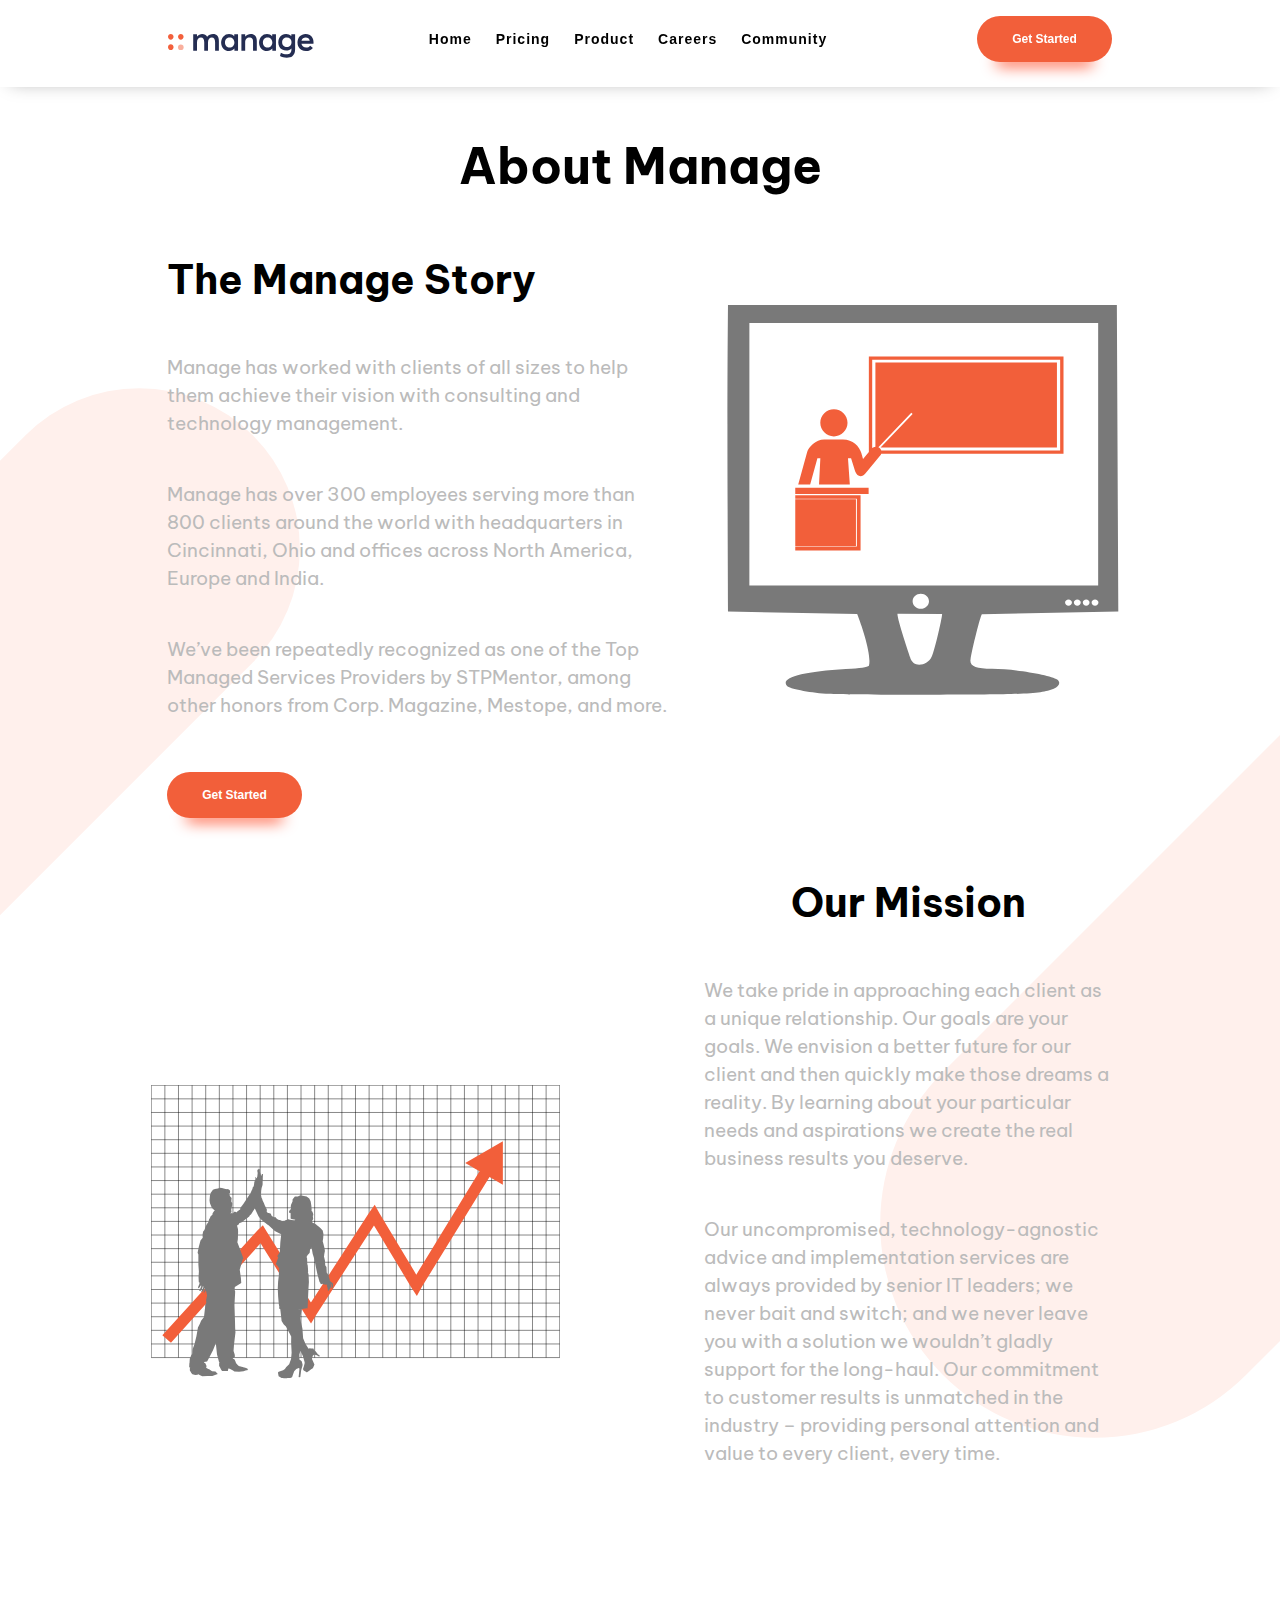
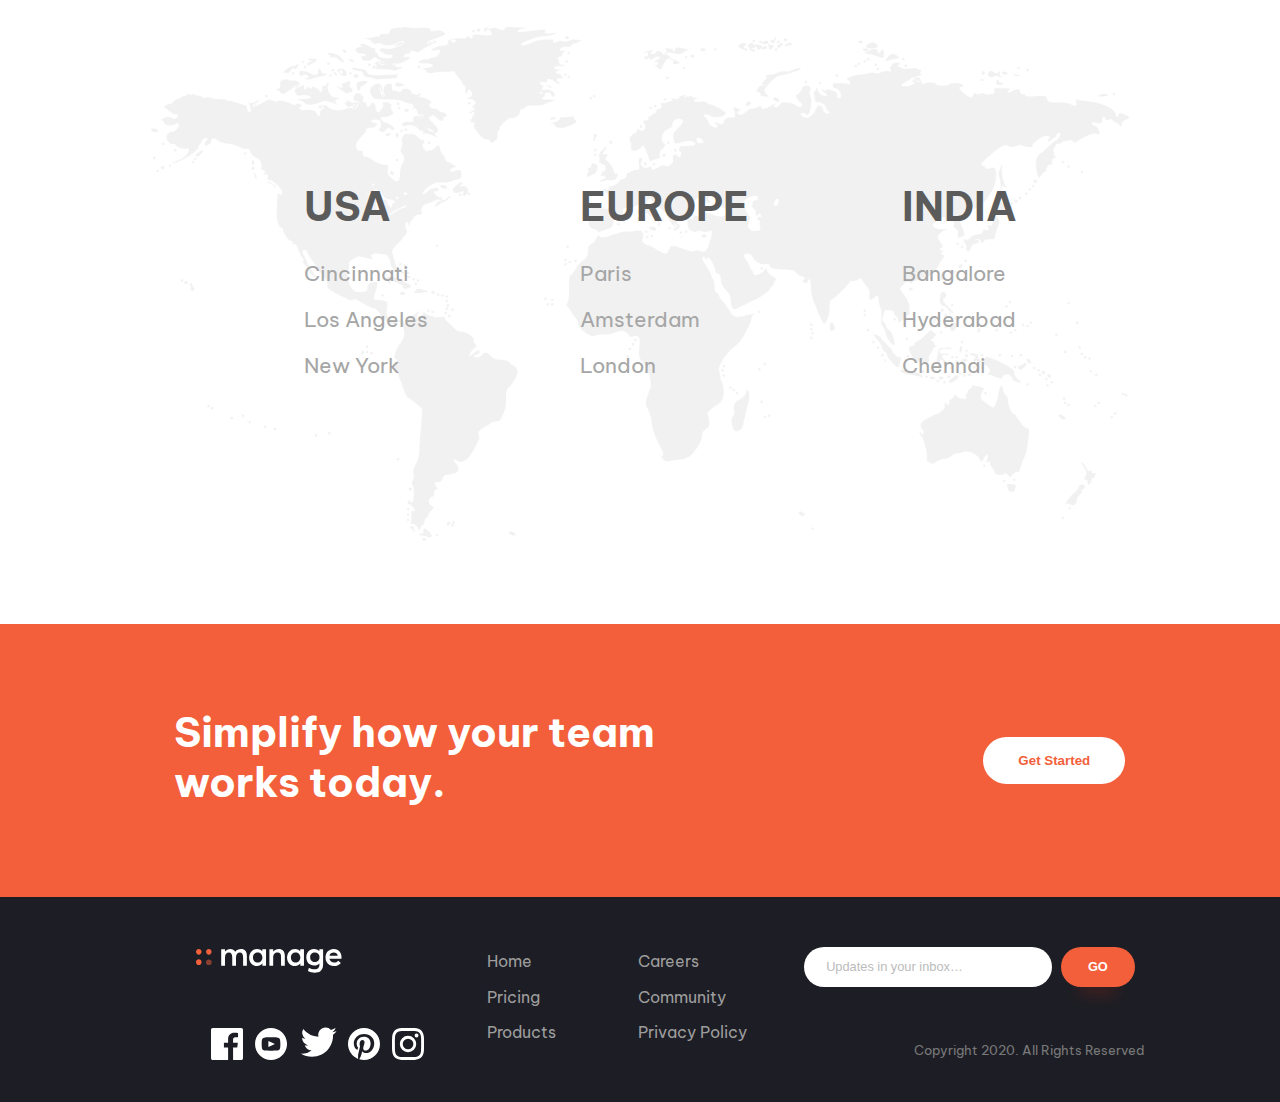
==== commit f0f3b46e: "Fixed home page list. Styled for tablet and mobile" ====
--- a/about.html
+++ b/about.html
@@ -123,21 +123,21 @@
     <section class="locations">
       <ul class="locations-list">
         <li class="locations-header">USA</li>
-        <li class="locations-links">Cincinnati<span><p>Cincinnati, Ohio</p><p>7875 Montgomery Rd</p><p>PHONE: +15138263620</p></span></li>
-        <li class="locations-links">Los Angeles<span><p>Culver City, California</p><p>8777 Washington Blvd.</p><p>PHONE: +13102370390</p></span></li>
-        <li class="locations-links">New York<span><p>New York, New York</p><p>185 Greenwich St</p><p>PHONE: +16468023800</p></span></li>
+        <li class="locations-links">Cincinnati<span class="location-popup"><p>Cincinnati, Ohio</p><p>7875 Montgomery Rd</p><p>PHONE: +15138263620</p></span></li>
+        <li class="locations-links">Los Angeles<span class="location-popup"><p>Culver City, California</p><p>8777 Washington Blvd.</p><p>PHONE: +13102370390</p></span></li>
+        <li class="locations-links">New York<span class="location-popup"><p>New York, New York</p><p>185 Greenwich St</p><p>PHONE: +16468023800</p></span></li>
       </ul>
       <ul class="locations-list">
         <li class="locations-header">EUROPE</li>
-        <li class="locations-links">Paris<span><p>Paris, France</p><p>7 Avenue d'Iéna, 75116</p><p>PHONE: +33156529600</p></span></li>
-        <li class="locations-links">Amsterdam<span><p>Amsterdam, Netherlands</p><p>Leidseplein 25</p><p>PHONE: +31205302200</p></span></li>
-        <li class="locations-links">London<span><p>London, United Kingdom</p><p>1 Hanover St, Mayfair</p><p>PHONE: +448000480408</p></span></li>
+        <li class="locations-links">Paris<span class="location-popup"><p>Paris, France</p><p>7 Avenue d'Iéna, 75116</p><p>PHONE: +33156529600</p></span></li>
+        <li class="locations-links">Amsterdam<span class="location-popup"><p>Amsterdam, Netherlands</p><p>Leidseplein 25</p><p>PHONE: +31205302200</p></span></li>
+        <li class="locations-links">London<span class="location-popup"><p>London, United Kingdom</p><p>1 Hanover St, Mayfair</p><p>PHONE: +448000480408</p></span></li>
       </ul>
       <ul class="locations-list">
         <li class="locations-header">INDIA</li>
-        <li class="locations-links">Bangalore<span><p>Bengaluru, India</p><p>Hampi Nagar Rd</p><p>PHONE: +919019713640</p></span></li>
-        <li class="locations-links">Hyderabad<span><p>Hyderabad, India</p><p>Nanakramguda Rd</p><p>PHONE: +919246878480</p></span></li>
-        <li class="locations-links">Chennai<span><p>Chennai, India</p><p>37 Pycrofts Rd</p><p>PHONE: +919346678420</p></span></li>
+        <li class="locations-links">Bangalore<span class="location-popup"><p>Bengaluru, India</p><p>Hampi Nagar Rd</p><p>PHONE: +919019713640</p></span></li>
+        <li class="locations-links">Hyderabad<span class="location-popup"><p>Hyderabad, India</p><p>Nanakramguda Rd</p><p>PHONE: +919246878480</p></span></li>
+        <li class="locations-links">Chennai<span class="location-popup"><p>Chennai, India</p><p>37 Pycrofts Rd</p><p>PHONE: +919346678420</p></span></li>
       </ul>
     </section>
     
--- a/styles/style.css
+++ b/styles/style.css
@@ -197,7 +197,7 @@
 }
 
 .main-content-list h3 {
-  margin: 0 0.5rem 0.7rem 0.5rem;
+  margin: 0 0.5rem 0.7rem 7.1rem;
   padding: 0.5rem 1.0625rem 0.6875rem 1.0625rem;
   font-size: 13.9167px;
   line-height: 1.4;
@@ -220,8 +220,8 @@
   background-color: #f25f3a;
   color: #ffffff;
   border-radius: 5rem;
-  padding: 0.5625rem 1.625rem;
-  margin-left: -0.5rem;
+  padding: 0.2625rem 1.225rem;
+  margin-left: -5.3rem;
 }
 
 .main-text-h3 {
@@ -795,6 +795,9 @@
     margin-right: 1rem;
   }
   .about-headline h2 {
+    -webkit-box-align: center;
+        -ms-flex-align: center;
+            align-items: center;
     font-size: 2rem;
   }
   .headline {
@@ -830,6 +833,9 @@
   .about-button:hover {
     background-color: #f99076;
   }
+  .pricing-graph-img {
+    display: none;
+  }
   .about-content-container-mobile {
     display: -webkit-box;
     display: -ms-flexbox;
@@ -906,15 +912,13 @@
   }
   span {
     position: absolute;
-    margin-top: 10%;
-    margin-left: -45%;
+    margin-left: 7px;
     border-radius: 6px;
-    height: 120px;
-    width: 140px;
+    height: 40px;
+    width: 60px;
     color: #ffffff;
     background-color: #3b3b3b;
-    display: none;
-    z-index: 1;
+    display: block;
   }
   .locations-links {
     text-decoration: none;
@@ -925,7 +929,17 @@
     font-weight: 500;
     color: #F25F3A;
   }
-  .locations-links:hover span {
+  .location-popup {
+    position: absolute;
+    margin-left: 7px;
+    border-radius: 6px;
+    height: 40px;
+    width: 60px;
+    color: #ffffff;
+    background-color: #3b3b3b;
+    display: none;
+  }
+  .locations-links:hover .location-popup {
     color: #ffffff;
     font-size: 1rem;
     line-height: 0.8;
@@ -951,9 +965,6 @@
     margin: 0;
   }
   .main-content-list h3 {
-    background-color: #f99076;
-    background: -webkit-gradient(linear, left top, right top, color-stop(3%, #fff), color-stop(10%, #ffefeb), color-stop(90%, #ffefeb), color-stop(50%, #ffefeb));
-    background: linear-gradient(to right, #fff 3%, #ffefeb 10%, #ffefeb 90%, #ffefeb 50%);
     width: 100%;
   }
   .main-content h2 {
@@ -1247,6 +1258,10 @@
   }
   .about-headline h2 {
     font-size: calc(28px + 9 * (100vw - 318px) / 1082);
+    -webkit-box-align: center;
+        -ms-flex-align: center;
+            align-items: center;
+    margin-top: 6rem;
   }
   .about-button {
     font-size: 0.75rem;
@@ -1264,6 +1279,13 @@
   .about-button:hover {
     background-color: #f99076;
   }
+  .pricing-graph-img {
+    -webkit-box-flex: 1;
+        -ms-flex: 1;
+            flex: 1;
+    margin-top: 5rem;
+    margin-left: -1rem;
+  }
   .headline {
     display: -webkit-box;
     display: -ms-flexbox;
@@ -1296,7 +1318,7 @@
     margin-bottom: 1.8rem;
   }
   .pricing-headline-text {
-    margin-top: 6rem;
+    margin-top: 1rem;
     margin-left: -1.125rem;
   }
   .headline-text {
@@ -1385,6 +1407,46 @@
   .about-content h2 {
     font-size: calc(28px + 9 * (100vw - 318px) / 1082);
   }
+  .pricing-content-container-tablet {
+    display: -webkit-box;
+    display: -ms-flexbox;
+    display: flex;
+    -webkit-box-orient: horizontal;
+    -webkit-box-direction: normal;
+        -ms-flex-direction: row;
+            flex-direction: row;
+    -webkit-box-pack: center;
+        -ms-flex-pack: center;
+            justify-content: center;
+    -webkit-box-align: center;
+        -ms-flex-align: center;
+            align-items: center;
+    margin: -9.6rem 9.4375rem 3rem 7.438rem;
+  }
+  .pricing-content {
+    display: -webkit-box;
+    display: -ms-flexbox;
+    display: flex;
+    -webkit-box-orient: vertical;
+    -webkit-box-direction: normal;
+        -ms-flex-direction: column;
+            flex-direction: column;
+    -webkit-box-pack: center;
+        -ms-flex-pack: center;
+            justify-content: center;
+    -webkit-box-align: start;
+        -ms-flex-align: start;
+            align-items: flex-start;
+    padding: 0 1rem;
+    margin-top: 2rem;
+    margin-bottom: 0;
+    -webkit-box-flex: 1;
+        -ms-flex: 1;
+            flex: 1;
+  }
+  .pricing-content h2 {
+    font-size: calc(28px + 9 * (100vw - 318px) / 1082);
+  }
   .main-content-list {
     -webkit-box-flex: 1;
         -ms-flex: 1;
@@ -1495,12 +1557,11 @@
     position: absolute;
     margin-left: 7px;
     border-radius: 6px;
-    height: 120px;
-    width: 140px;
+    height: 40px;
+    width: 60px;
     color: #ffffff;
     background-color: #3b3b3b;
-    display: none;
-    z-index: 1;
+    display: block;
   }
   .locations-links {
     text-decoration: none;
@@ -1511,7 +1572,17 @@
     font-weight: 500;
     color: #F25F3A;
   }
-  .locations-links:hover span {
+  .location-popup {
+    position: absolute;
+    margin-left: 7px;
+    border-radius: 6px;
+    height: 40px;
+    width: 60px;
+    color: #ffffff;
+    background-color: #3b3b3b;
+    display: none;
+  }
+  .locations-links:hover .location-popup {
     color: #ffffff;
     font-size: 1rem;
     line-height: 0.8;
@@ -1699,7 +1770,7 @@
     -webkit-box-align: start;
         -ms-flex-align: start;
             align-items: flex-start;
-    margin: 0 9.4375rem 8rem 9.4375rem;
+    margin: 0 9.4375rem 5rem 9.4375rem;
   }
   .headline-aboutUs {
     display: -webkit-box;
@@ -1903,6 +1974,13 @@
   .about-button:hover {
     background-color: #f99076;
   }
+  .pricing-graph-img {
+    -webkit-box-flex: 1;
+        -ms-flex: 1;
+            flex: 1;
+    margin-top: 4rem;
+    margin-left: 0rem;
+  }
   .headline-text {
     text-align: left;
     margin-right: 9rem;
@@ -1941,7 +2019,7 @@
         -ms-flex-align: center;
             align-items: center;
     padding: 0 1rem;
-    margin-top: -3rem;
+    margin-top: -14rem;
     margin-bottom: 0;
     -webkit-box-flex: 1;
         -ms-flex: 1;
@@ -1987,6 +2065,46 @@
   .about-content h2 {
     font-size: 2.5rem;
   }
+  .pricing-content-container-tablet {
+    display: -webkit-box;
+    display: -ms-flexbox;
+    display: flex;
+    -webkit-box-orient: horizontal;
+    -webkit-box-direction: normal;
+        -ms-flex-direction: row;
+            flex-direction: row;
+    -webkit-box-pack: center;
+        -ms-flex-pack: center;
+            justify-content: center;
+    -webkit-box-align: center;
+        -ms-flex-align: center;
+            align-items: center;
+    margin: -9.6rem 9.4375rem 4rem 7.438rem;
+  }
+  .pricing-content {
+    display: -webkit-box;
+    display: -ms-flexbox;
+    display: flex;
+    -webkit-box-orient: vertical;
+    -webkit-box-direction: normal;
+        -ms-flex-direction: column;
+            flex-direction: column;
+    -webkit-box-pack: center;
+        -ms-flex-pack: center;
+            justify-content: center;
+    -webkit-box-align: start;
+        -ms-flex-align: start;
+            align-items: flex-start;
+    padding: 0 1rem;
+    margin-top: 2rem;
+    margin-bottom: 0;
+    -webkit-box-flex: 1;
+        -ms-flex: 1;
+            flex: 1;
+  }
+  .pricing-content h2 {
+    font-size: calc(28px + 9 * (100vw - 318px) / 1082);
+  }
   .main-content-list {
     -webkit-box-flex: 1;
         -ms-flex: 1;
@@ -2004,7 +2122,7 @@
   }
   .main-text-h2 {
     font-size: 18.0833px;
-    margin-right: 9rem;
+    margin-right: 7rem;
     text-align: left;
   }
   .about-text-h2 {
@@ -2108,12 +2226,11 @@
     position: absolute;
     margin-left: 7px;
     border-radius: 6px;
-    height: 120px;
-    width: 140px;
+    height: 40px;
+    width: 60px;
     color: #ffffff;
     background-color: #3b3b3b;
-    display: none;
-    z-index: 1;
+    display: block;
   }
   .locations-links {
     text-decoration: none;
@@ -2124,7 +2241,17 @@
     font-weight: 500;
     color: #F25F3A;
   }
-  .locations-links:hover span {
+  .location-popup {
+    position: absolute;
+    margin-left: 7px;
+    border-radius: 6px;
+    height: 40px;
+    width: 60px;
+    color: #ffffff;
+    background-color: #3b3b3b;
+    display: none;
+  }
+  .locations-links:hover .location-popup {
     color: #ffffff;
     font-size: 1rem;
     line-height: 0.8;
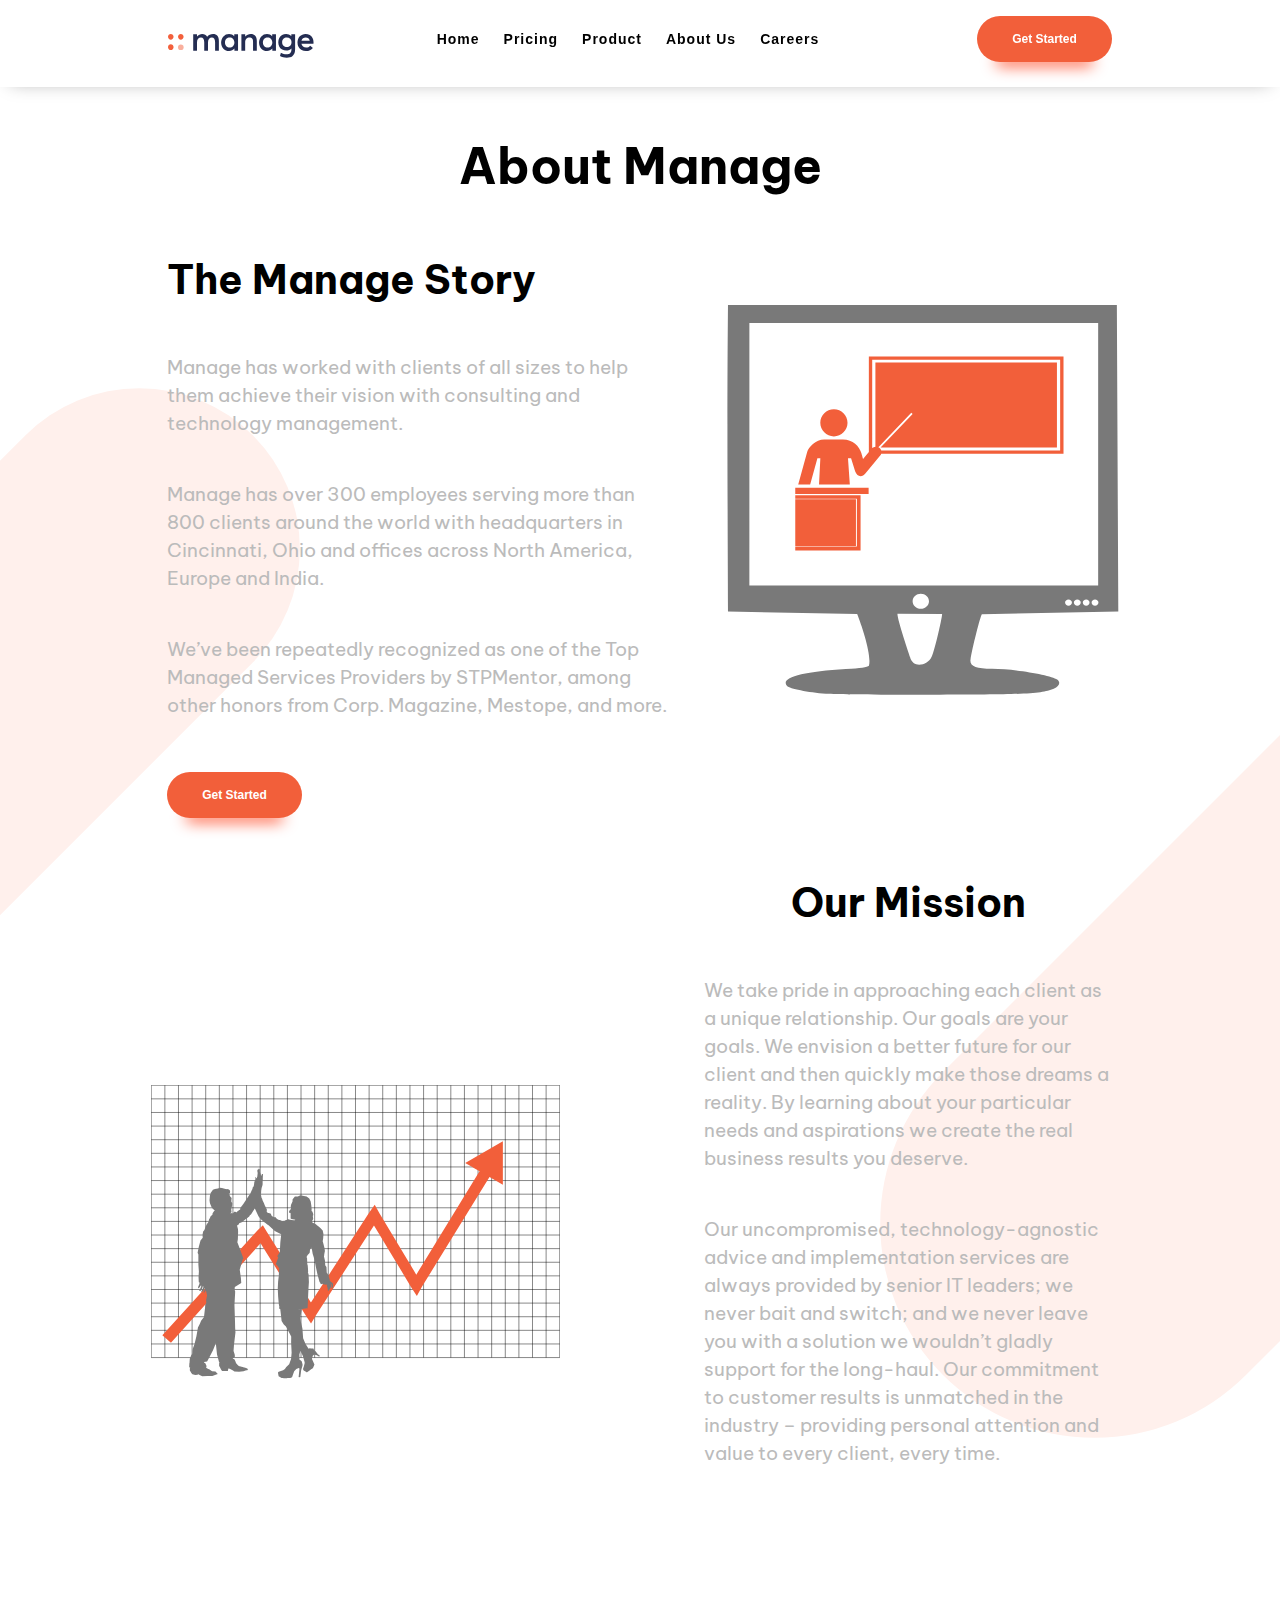
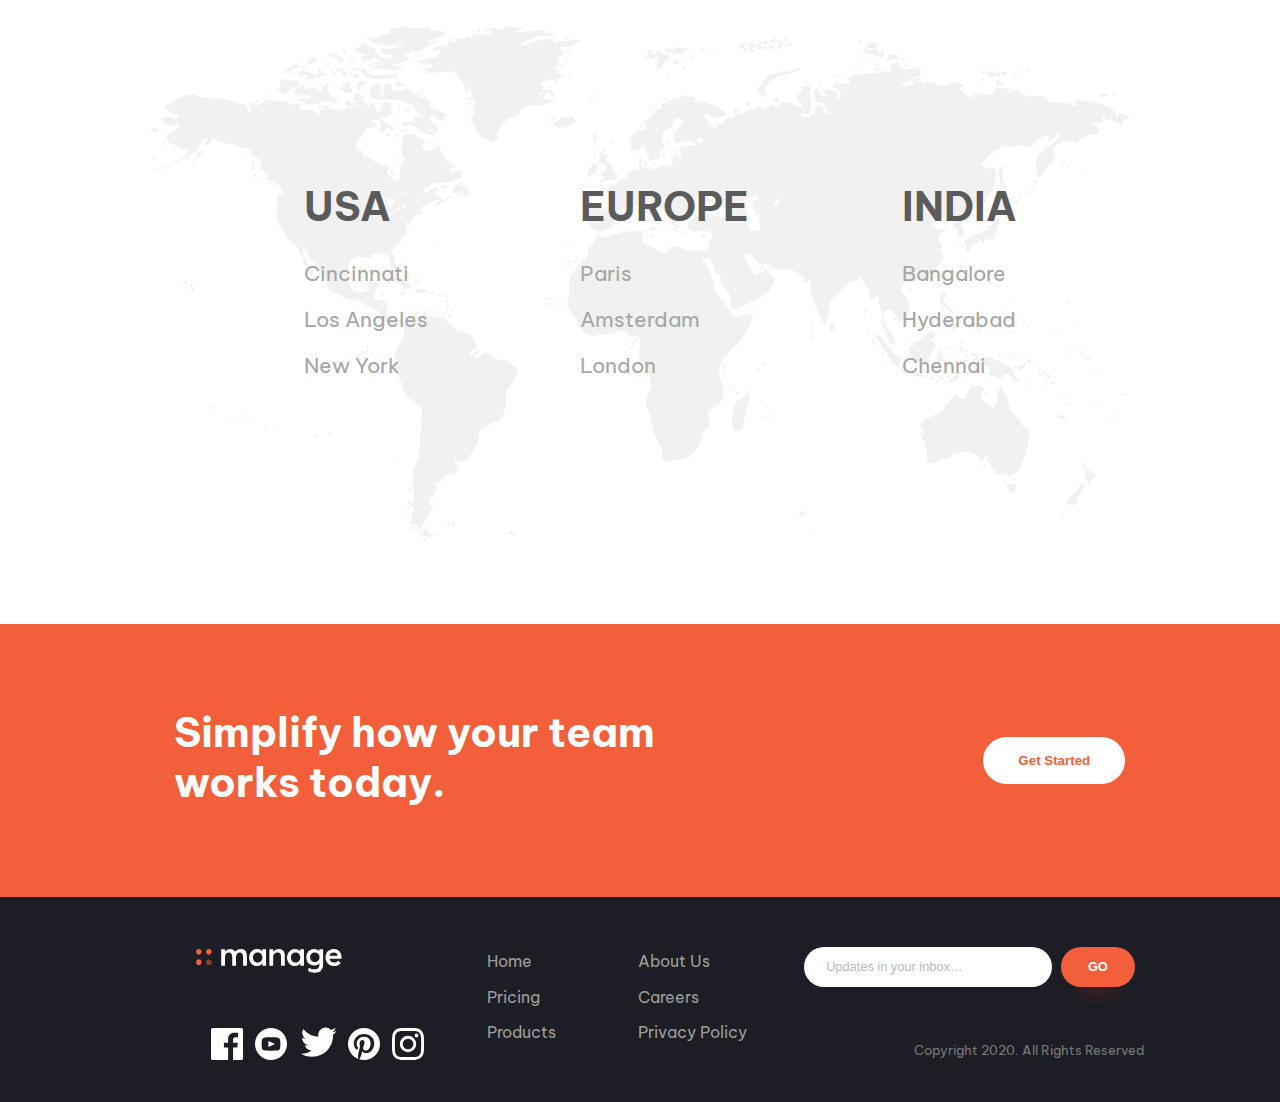
==== commit 8f6e6900: "Added menu items" ====
--- a/about.html
+++ b/about.html
@@ -22,8 +22,8 @@
             <li><a href="index.html">Home</a></li>
             <li><a href="pricing.html">Pricing</a></li>
             <li><a href="#">Product</a></li>
+            <li><a href="about.html">About Us</a></li>
             <li><a href="#">Careers</a></li>
-            <li><a href="#">Community</a></li>
           </ul>
         </nav>
 
@@ -158,8 +158,8 @@
             <li><a href="#">Products</a></li>
           </ul>
           <ul class="footer-nav-right">
+            <li><a href="about.html">About Us</a></li>
             <li><a href="#">Careers</a></li>
-            <li><a href="#">Community</a></li>
             <li><a href="#">Privacy Policy</a></li>
           </ul>
         </div>
--- a/styles/style.css
+++ b/styles/style.css
@@ -221,7 +221,7 @@
   color: #ffffff;
   border-radius: 5rem;
   padding: 0.2625rem 1.225rem;
-  margin-left: -5.3rem;
+  margin-left: -4.3rem;
 }
 
 .main-text-h3 {
@@ -784,7 +784,7 @@
     background-color: #ffffff;
   }
   .about-hero {
-    margin-bottom: -3rem;
+    margin-bottom: -1rem;
   }
   .about-headline {
     -webkit-box-align: center;
@@ -798,7 +798,7 @@
     -webkit-box-align: center;
         -ms-flex-align: center;
             align-items: center;
-    font-size: 2rem;
+    font-size: 1.8rem;
   }
   .headline {
     -webkit-box-align: center;
@@ -806,6 +806,7 @@
             align-items: center;
   }
   h1 {
+    font-size: 1.875rem;
     text-align: center;
   }
   .about-headline-text {
@@ -853,6 +854,15 @@
     padding: 0 1rem 1.5rem 1rem;
     margin-bottom: -0.25rem;
   }
+  .text-paragraph {
+    text-align: center;
+  }
+  .pricing-content h2 {
+    font-size: 1.8rem;
+  }
+  .pricing-content-text {
+    text-align: left;
+  }
   .about-content {
     display: -webkit-box;
     display: -ms-flexbox;
@@ -914,8 +924,8 @@
     position: absolute;
     margin-left: 7px;
     border-radius: 6px;
-    height: 40px;
-    width: 60px;
+    height: 35px;
+    width: 55px;
     color: #ffffff;
     background-color: #3b3b3b;
     display: block;
@@ -924,10 +934,6 @@
     text-decoration: none;
     color: #a6a6a6;
     font-size: 1.3rem;
-  }
-  .locations-links:hover {
-    font-weight: 500;
-    color: #F25F3A;
   }
   .location-popup {
     position: absolute;
@@ -949,15 +955,12 @@
     padding: 0 10px 10px 10px;
     letter-spacing: 0;
     font-weight: 400;
-    display: inline-block;
+    display: none;
   }
   .headline-text {
     text-align: center;
     margin-right: 0;
   }
-  .text-paragraph {
-    text-align: center;
-  }
   .main-content {
     margin-top: 0;
   }
@@ -965,7 +968,9 @@
     margin: 0;
   }
   .main-content-list h3 {
-    width: 100%;
+    margin-left: 4.1rem;
+    padding-right: 0.4rem;
+    text-align: start;
   }
   .main-content h2 {
     line-height: 1.4;
@@ -974,6 +979,9 @@
   }
   .main-text-h3 {
     margin: 0 1.2rem 3rem 1.2rem;
+  }
+  .reviews h2 {
+    font-size: 1.875rem;
   }
   .slider-img {
     margin: 0;
@@ -1411,10 +1419,10 @@
     display: -webkit-box;
     display: -ms-flexbox;
     display: flex;
-    -webkit-box-orient: horizontal;
-    -webkit-box-direction: normal;
-        -ms-flex-direction: row;
-            flex-direction: row;
+    -webkit-box-orient: vertical;
+    -webkit-box-direction: normal;
+        -ms-flex-direction: column;
+            flex-direction: column;
     -webkit-box-pack: center;
         -ms-flex-pack: center;
             justify-content: center;
@@ -1455,7 +1463,7 @@
   .main-content-list h3 {
     text-align: left;
     background-color: #ffffff;
-    width: 120%;
+    width: 100%;
   }
   .main-content h2 {
     line-height: 1.1;
@@ -1557,8 +1565,8 @@
     position: absolute;
     margin-left: 7px;
     border-radius: 6px;
-    height: 40px;
-    width: 60px;
+    height: 35px;
+    width: 55px;
     color: #ffffff;
     background-color: #3b3b3b;
     display: block;
@@ -1567,10 +1575,6 @@
     text-decoration: none;
     color: #a6a6a6;
     font-size: 1.3rem;
-  }
-  .locations-links:hover {
-    font-weight: 500;
-    color: #F25F3A;
   }
   .location-popup {
     position: absolute;
@@ -1592,7 +1596,7 @@
     padding: 0 10px 10px 10px;
     letter-spacing: 0;
     font-weight: 400;
-    display: inline-block;
+    display: none;
   }
   .main-text-h3 {
     margin: 0 -1.8rem 3rem -0.8rem;
@@ -2069,17 +2073,17 @@
     display: -webkit-box;
     display: -ms-flexbox;
     display: flex;
-    -webkit-box-orient: horizontal;
-    -webkit-box-direction: normal;
-        -ms-flex-direction: row;
-            flex-direction: row;
-    -webkit-box-pack: center;
-        -ms-flex-pack: center;
-            justify-content: center;
-    -webkit-box-align: center;
-        -ms-flex-align: center;
-            align-items: center;
-    margin: -9.6rem 9.4375rem 4rem 7.438rem;
+    -webkit-box-orient: vertical;
+    -webkit-box-direction: normal;
+        -ms-flex-direction: column;
+            flex-direction: column;
+    -webkit-box-pack: center;
+        -ms-flex-pack: center;
+            justify-content: center;
+    -webkit-box-align: center;
+        -ms-flex-align: center;
+            align-items: center;
+    margin: -9.6rem 9.4375rem 4rem 9.338rem;
   }
   .pricing-content {
     display: -webkit-box;
@@ -2226,8 +2230,8 @@
     position: absolute;
     margin-left: 7px;
     border-radius: 6px;
-    height: 40px;
-    width: 60px;
+    height: 35px;
+    width: 55px;
     color: #ffffff;
     background-color: #3b3b3b;
     display: block;
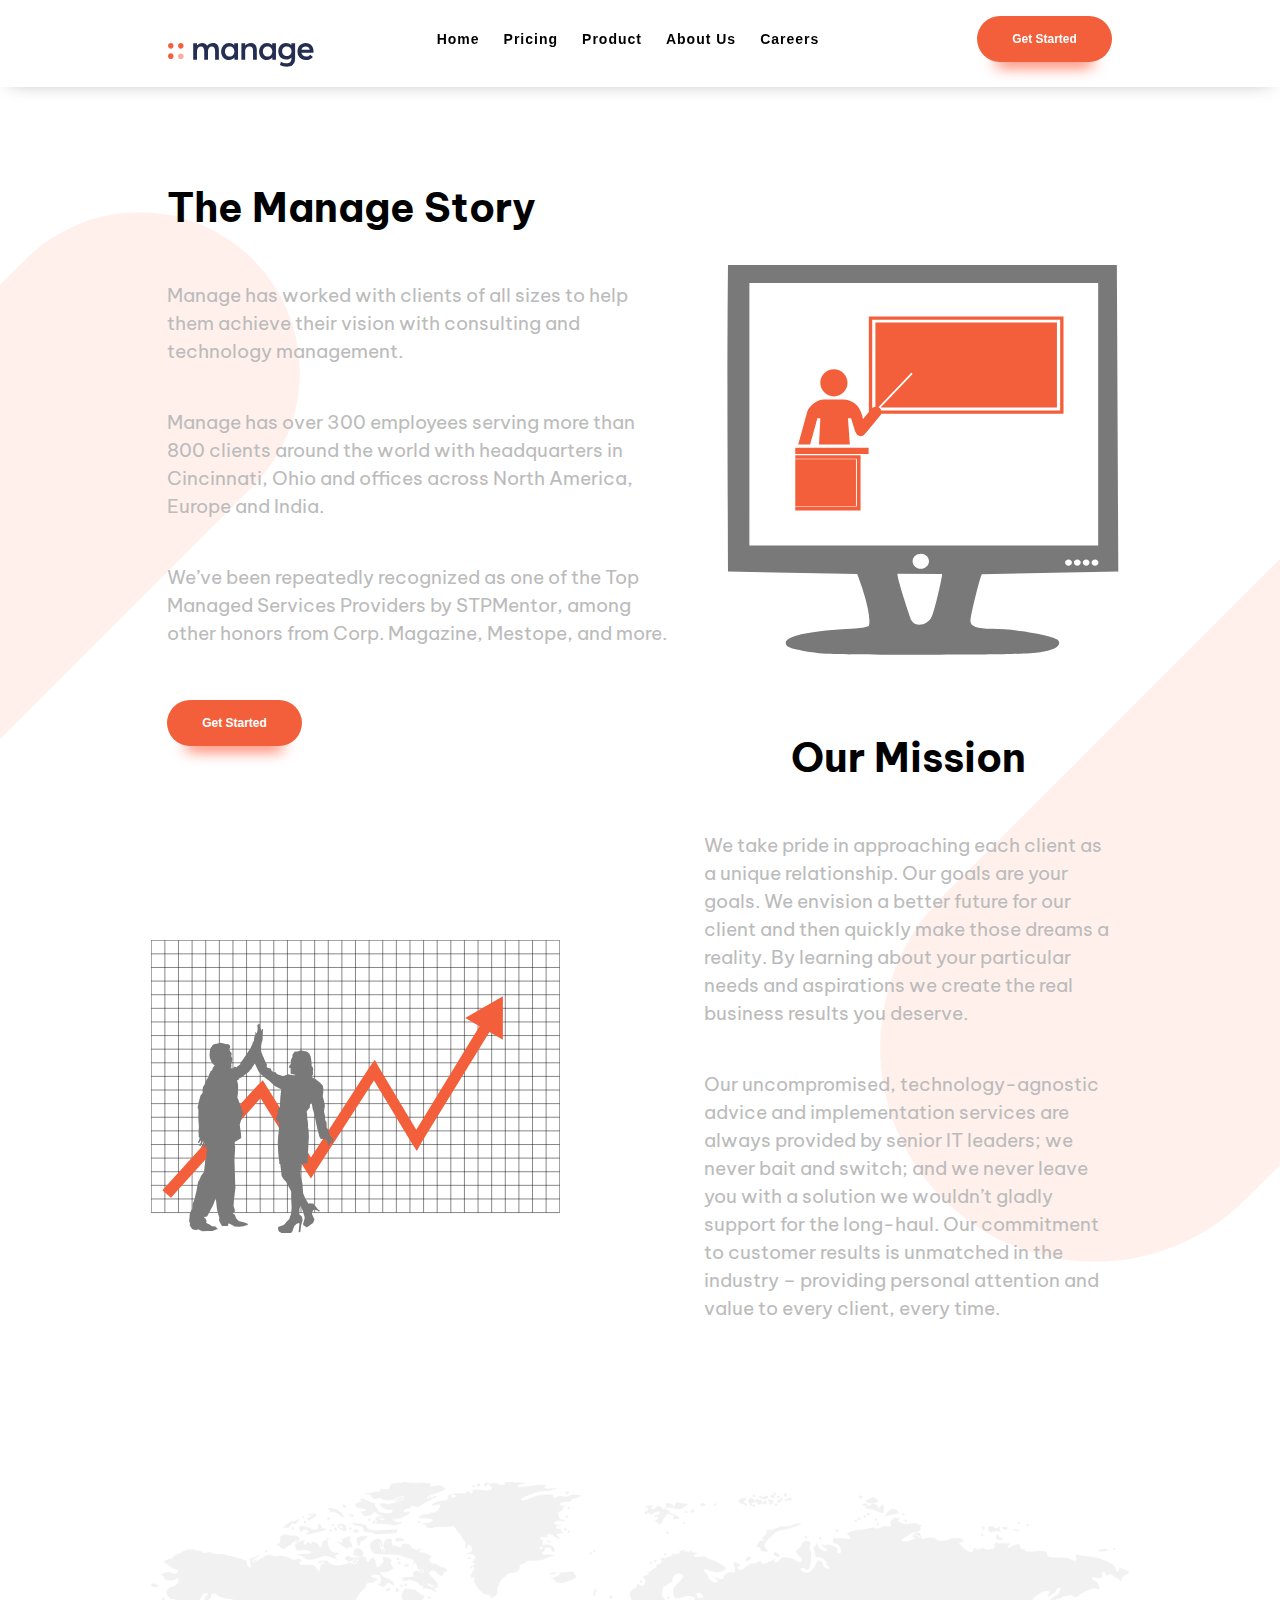
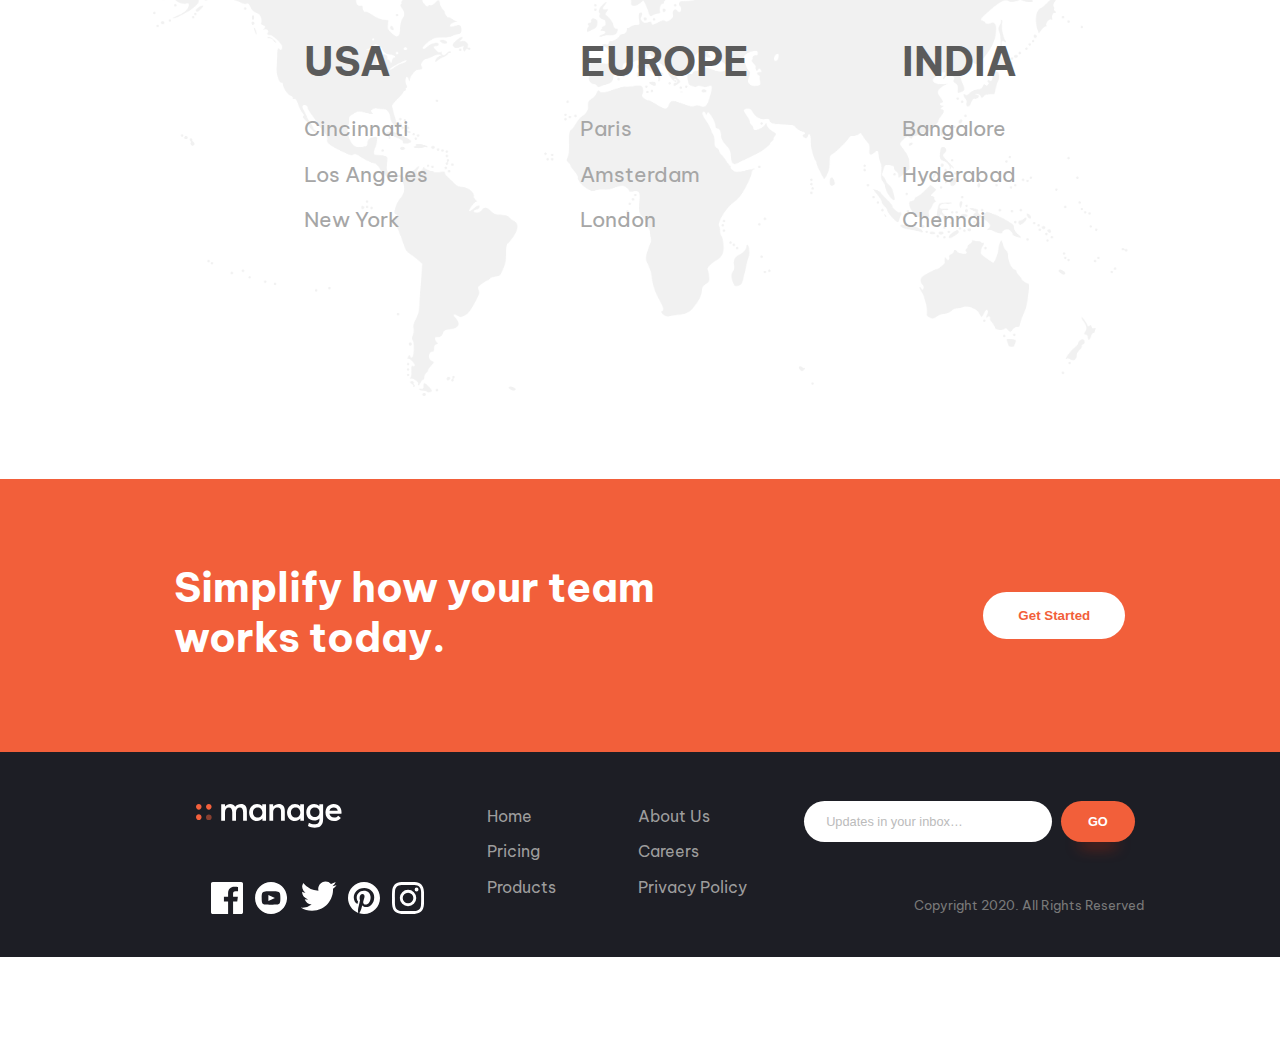
==== commit 3273a149: "Began refactoring code" ====
--- a/about.html
+++ b/about.html
@@ -14,7 +14,7 @@
     <div class="container">
       <div class="header-container">
         <header class="logo">
-          <a href="#"><svg xmlns="http://www.w3.org/2000/svg" width="146" height="24"><g fill="none" fill-rule="evenodd"><path fill="#242D52" fill-rule="nonzero" d="M40.014 16.809V8.553c0-1.577.366-2.82 1.098-3.73.733-.91 1.65-1.365 2.75-1.365 2.158 0 3.237 1.577 3.237 4.731v8.62h3.782v-9.58c0-2.415-.5-4.22-1.503-5.417C48.376.615 46.945.017 45.084.017c-1.222 0-2.34.234-3.352.703a6.833 6.833 0 00-2.56 2.043h-.066C38.126.932 36.486.017 34.184.017c-.969 0-1.902.217-2.799.653a6.976 6.976 0 00-2.353 1.878h-.05V.265H25.2v16.527h3.782V8.553c0-1.577.372-2.82 1.115-3.73.743-.91 1.693-1.365 2.849-1.365 2.19 0 3.286 1.577 3.286 4.731v8.62h3.782zm21.101.248c2.246 0 3.997-.827 5.252-2.482h.05v2.217h3.616V.265h-3.782V2.25h-.066C64.93.761 63.23.017 61.082.017a7.76 7.76 0 00-5.681 2.415c-.705.75-1.26 1.66-1.668 2.73a9.589 9.589 0 00-.611 3.44c0 1.258.203 2.416.61 3.475.408 1.059.964 1.952 1.669 2.68a7.348 7.348 0 002.535 1.696 8.325 8.325 0 003.18.604zm.595-3.441c-1.399 0-2.538-.466-3.419-1.398-.88-.932-1.321-2.132-1.321-3.599 0-1.555.454-2.804 1.362-3.747.909-.943 2.04-1.414 3.394-1.414 1.343 0 2.458.493 3.345 1.48.886.988 1.33 2.215 1.33 3.681 0 1.467-.455 2.667-1.363 3.599-.909.932-2.018 1.398-3.328 1.398zm27.112 3.193V7.064c0-2.393-.536-4.166-1.61-5.319C86.14.593 84.655.017 82.762.017a7.373 7.373 0 00-3.056.645 6.958 6.958 0 00-2.477 1.87h-.05V.264h-3.782v16.527h3.782V8.487c0-1.588.388-2.823 1.164-3.706.777-.882 1.814-1.323 3.113-1.323.595 0 1.104.077 1.528.231.424.155.796.406 1.115.753.32.348.556.819.71 1.415.154.595.231 1.323.231 2.183v8.769h3.782zm10.218.248c2.246 0 3.996-.827 5.252-2.482h.05v2.217h3.616V.265h-3.782V2.25h-.066C102.855.761 101.154.017 99.007.017a7.76 7.76 0 00-5.682 2.415c-.704.75-1.26 1.66-1.668 2.73a9.589 9.589 0 00-.61 3.44c0 1.258.203 2.416.61 3.475.408 1.059.964 1.952 1.668 2.68a7.348 7.348 0 002.536 1.696 8.325 8.325 0 003.179.604zm.594-3.441c-1.398 0-2.538-.466-3.418-1.398-.881-.932-1.322-2.132-1.322-3.599 0-1.555.455-2.804 1.363-3.747.908-.943 2.04-1.414 3.394-1.414 1.343 0 2.458.493 3.344 1.48.886.988 1.33 2.215 1.33 3.681 0 1.467-.455 2.667-1.363 3.599-.908.932-2.018 1.398-3.328 1.398zm19.07 10.125c1.2 0 2.274-.14 3.22-.422.947-.281 1.743-.673 2.387-1.175a6.385 6.385 0 001.602-1.844 8.14 8.14 0 00.916-2.383c.188-.86.281-1.803.281-2.829V.265h-3.782v1.737h-.066a7.059 7.059 0 00-2.353-1.49A7.62 7.62 0 00118.142 0c-1.508 0-2.862.358-4.062 1.075-1.2.717-2.134 1.713-2.8 2.987-.666 1.273-.999 2.705-.999 4.293 0 1.61.35 3.038 1.049 4.285.699 1.246 1.66 2.203 2.882 2.87 1.222.667 2.598 1.001 4.129 1.001 2.047 0 3.716-.673 5.004-2.018h.066v1.753c0 1.17-.43 2.14-1.288 2.912-.86.772-2.07 1.158-3.634 1.158-1.068 0-2.006-.132-2.816-.397-.809-.265-1.742-.678-2.799-1.24l-.892 3.341c.925.552 1.966.976 3.122 1.274 1.156.298 2.356.447 3.6.447zm.132-10.72c-1.365 0-2.491-.434-3.377-1.3-.887-.865-1.33-2.026-1.33-3.482 0-1.4.435-2.542 1.305-3.425.87-.882 2.004-1.323 3.402-1.323 1.332 0 2.442.435 3.328 1.307.886.871 1.33 2.002 1.33 3.391 0 1.401-.433 2.556-1.297 3.466-.864.91-1.985 1.365-3.361 1.365zm19.086 4.036c1.542 0 2.899-.281 4.071-.844 1.173-.562 2.133-1.323 2.882-2.283l-2.642-2.266c-1.035 1.301-2.406 1.952-4.113 1.952-1.21 0-2.237-.337-3.08-1.01-.842-.672-1.384-1.593-1.627-2.762h12.024c.066-.397.099-.9.099-1.506 0-1.599-.325-3.027-.975-4.285a7.198 7.198 0 00-2.807-2.961c-1.222-.717-2.632-1.075-4.228-1.075a8.191 8.191 0 00-3.188.62c-.99.414-1.844.99-2.56 1.729-.715.739-1.277 1.638-1.684 2.696-.407 1.06-.611 2.212-.611 3.458 0 1.688.369 3.185 1.106 4.492.738 1.307 1.746 2.308 3.023 3.003 1.277.695 2.714 1.042 4.31 1.042zm3.815-10.274h-8.257c.264-1.059.776-1.878 1.535-2.457.76-.579 1.663-.868 2.709-.868 1.057 0 1.93.298 2.618.893.688.596 1.153 1.406 1.395 2.432z"/><g fill="#F3603C"><path d="M2.786 10.286c1.538 0 2.785 1.279 2.785 2.857C5.571 14.72 4.324 16 2.786 16 1.247 16 0 14.72 0 13.143c0-1.578 1.247-2.857 2.786-2.857zM2.786 0C4.324 0 5.57 1.28 5.57 2.857c0 1.578-1.247 2.857-2.785 2.857C1.247 5.714 0 4.435 0 2.857 0 1.28 1.247 0 2.786 0zm10.028 0C14.353 0 15.6 1.28 15.6 2.857c0 1.578-1.247 2.857-2.786 2.857-1.538 0-2.785-1.279-2.785-2.857C10.029 1.28 11.276 0 12.814 0z"/><ellipse cx="12.814" cy="13.257" opacity=".5" rx="2.786" ry="2.857"/></g></g></svg></a>
+          <a href="index.html"><svg xmlns="http://www.w3.org/2000/svg" width="146" height="24"><g fill="none" fill-rule="evenodd"><path fill="#242D52" fill-rule="nonzero" d="M40.014 16.809V8.553c0-1.577.366-2.82 1.098-3.73.733-.91 1.65-1.365 2.75-1.365 2.158 0 3.237 1.577 3.237 4.731v8.62h3.782v-9.58c0-2.415-.5-4.22-1.503-5.417C48.376.615 46.945.017 45.084.017c-1.222 0-2.34.234-3.352.703a6.833 6.833 0 00-2.56 2.043h-.066C38.126.932 36.486.017 34.184.017c-.969 0-1.902.217-2.799.653a6.976 6.976 0 00-2.353 1.878h-.05V.265H25.2v16.527h3.782V8.553c0-1.577.372-2.82 1.115-3.73.743-.91 1.693-1.365 2.849-1.365 2.19 0 3.286 1.577 3.286 4.731v8.62h3.782zm21.101.248c2.246 0 3.997-.827 5.252-2.482h.05v2.217h3.616V.265h-3.782V2.25h-.066C64.93.761 63.23.017 61.082.017a7.76 7.76 0 00-5.681 2.415c-.705.75-1.26 1.66-1.668 2.73a9.589 9.589 0 00-.611 3.44c0 1.258.203 2.416.61 3.475.408 1.059.964 1.952 1.669 2.68a7.348 7.348 0 002.535 1.696 8.325 8.325 0 003.18.604zm.595-3.441c-1.399 0-2.538-.466-3.419-1.398-.88-.932-1.321-2.132-1.321-3.599 0-1.555.454-2.804 1.362-3.747.909-.943 2.04-1.414 3.394-1.414 1.343 0 2.458.493 3.345 1.48.886.988 1.33 2.215 1.33 3.681 0 1.467-.455 2.667-1.363 3.599-.909.932-2.018 1.398-3.328 1.398zm27.112 3.193V7.064c0-2.393-.536-4.166-1.61-5.319C86.14.593 84.655.017 82.762.017a7.373 7.373 0 00-3.056.645 6.958 6.958 0 00-2.477 1.87h-.05V.264h-3.782v16.527h3.782V8.487c0-1.588.388-2.823 1.164-3.706.777-.882 1.814-1.323 3.113-1.323.595 0 1.104.077 1.528.231.424.155.796.406 1.115.753.32.348.556.819.71 1.415.154.595.231 1.323.231 2.183v8.769h3.782zm10.218.248c2.246 0 3.996-.827 5.252-2.482h.05v2.217h3.616V.265h-3.782V2.25h-.066C102.855.761 101.154.017 99.007.017a7.76 7.76 0 00-5.682 2.415c-.704.75-1.26 1.66-1.668 2.73a9.589 9.589 0 00-.61 3.44c0 1.258.203 2.416.61 3.475.408 1.059.964 1.952 1.668 2.68a7.348 7.348 0 002.536 1.696 8.325 8.325 0 003.179.604zm.594-3.441c-1.398 0-2.538-.466-3.418-1.398-.881-.932-1.322-2.132-1.322-3.599 0-1.555.455-2.804 1.363-3.747.908-.943 2.04-1.414 3.394-1.414 1.343 0 2.458.493 3.344 1.48.886.988 1.33 2.215 1.33 3.681 0 1.467-.455 2.667-1.363 3.599-.908.932-2.018 1.398-3.328 1.398zm19.07 10.125c1.2 0 2.274-.14 3.22-.422.947-.281 1.743-.673 2.387-1.175a6.385 6.385 0 001.602-1.844 8.14 8.14 0 00.916-2.383c.188-.86.281-1.803.281-2.829V.265h-3.782v1.737h-.066a7.059 7.059 0 00-2.353-1.49A7.62 7.62 0 00118.142 0c-1.508 0-2.862.358-4.062 1.075-1.2.717-2.134 1.713-2.8 2.987-.666 1.273-.999 2.705-.999 4.293 0 1.61.35 3.038 1.049 4.285.699 1.246 1.66 2.203 2.882 2.87 1.222.667 2.598 1.001 4.129 1.001 2.047 0 3.716-.673 5.004-2.018h.066v1.753c0 1.17-.43 2.14-1.288 2.912-.86.772-2.07 1.158-3.634 1.158-1.068 0-2.006-.132-2.816-.397-.809-.265-1.742-.678-2.799-1.24l-.892 3.341c.925.552 1.966.976 3.122 1.274 1.156.298 2.356.447 3.6.447zm.132-10.72c-1.365 0-2.491-.434-3.377-1.3-.887-.865-1.33-2.026-1.33-3.482 0-1.4.435-2.542 1.305-3.425.87-.882 2.004-1.323 3.402-1.323 1.332 0 2.442.435 3.328 1.307.886.871 1.33 2.002 1.33 3.391 0 1.401-.433 2.556-1.297 3.466-.864.91-1.985 1.365-3.361 1.365zm19.086 4.036c1.542 0 2.899-.281 4.071-.844 1.173-.562 2.133-1.323 2.882-2.283l-2.642-2.266c-1.035 1.301-2.406 1.952-4.113 1.952-1.21 0-2.237-.337-3.08-1.01-.842-.672-1.384-1.593-1.627-2.762h12.024c.066-.397.099-.9.099-1.506 0-1.599-.325-3.027-.975-4.285a7.198 7.198 0 00-2.807-2.961c-1.222-.717-2.632-1.075-4.228-1.075a8.191 8.191 0 00-3.188.62c-.99.414-1.844.99-2.56 1.729-.715.739-1.277 1.638-1.684 2.696-.407 1.06-.611 2.212-.611 3.458 0 1.688.369 3.185 1.106 4.492.738 1.307 1.746 2.308 3.023 3.003 1.277.695 2.714 1.042 4.31 1.042zm3.815-10.274h-8.257c.264-1.059.776-1.878 1.535-2.457.76-.579 1.663-.868 2.709-.868 1.057 0 1.93.298 2.618.893.688.596 1.153 1.406 1.395 2.432z"/><g fill="#F3603C"><path d="M2.786 10.286c1.538 0 2.785 1.279 2.785 2.857C5.571 14.72 4.324 16 2.786 16 1.247 16 0 14.72 0 13.143c0-1.578 1.247-2.857 2.786-2.857zM2.786 0C4.324 0 5.57 1.28 5.57 2.857c0 1.578-1.247 2.857-2.785 2.857C1.247 5.714 0 4.435 0 2.857 0 1.28 1.247 0 2.786 0zm10.028 0C14.353 0 15.6 1.28 15.6 2.857c0 1.578-1.247 2.857-2.786 2.857-1.538 0-2.785-1.279-2.785-2.857C10.029 1.28 11.276 0 12.814 0z"/><ellipse cx="12.814" cy="13.257" opacity=".5" rx="2.786" ry="2.857"/></g></g></svg></a>
         </header>
   
         <nav>
@@ -23,7 +23,7 @@
             <li><a href="pricing.html">Pricing</a></li>
             <li><a href="#">Product</a></li>
             <li><a href="about.html">About Us</a></li>
-            <li><a href="#">Careers</a></li>
+            <li><a href="careers.html">Careers</a></li>
           </ul>
         </nav>
 
@@ -43,7 +43,7 @@
       <h1>About Manage</h1>
     </div>
     
-    <div class="hero-headline-container-mobile hero-headline-container-desktop">
+    <div class="hero-headline-container-desktop">
       <div class="about-hero">
         <svg
             xmlns:rdf="http://www.w3.org/1999/02/22-rdf-syntax-ns#"
@@ -159,7 +159,7 @@
           </ul>
           <ul class="footer-nav-right">
             <li><a href="about.html">About Us</a></li>
-            <li><a href="#">Careers</a></li>
+            <li><a href="careers.html">Careers</a></li>
             <li><a href="#">Privacy Policy</a></li>
           </ul>
         </div>
--- a/styles/style.css
+++ b/styles/style.css
@@ -45,7 +45,44 @@
 }
 
 .header-container {
+  display: -webkit-box;
+  display: -ms-flexbox;
+  display: flex;
+  -webkit-box-orient: horizontal;
+  -webkit-box-direction: normal;
+      -ms-flex-flow: row nowrap;
+          flex-flow: row nowrap;
   margin: 0 0 3rem 0;
+}
+
+.logo {
+  margin-top: 2.3rem;
+  margin-left: 0.4rem;
+}
+
+nav {
+  display: -webkit-box;
+  display: -ms-flexbox;
+  display: flex;
+  -ms-flex-pack: distribute;
+      justify-content: space-around;
+  -webkit-box-align: center;
+      -ms-flex-align: center;
+          align-items: center;
+  min-height: 8vh;
+  font-family: 'Open', sans-serif;
+}
+
+.nav-links li {
+  list-style: none;
+}
+
+.nav-links a {
+  color: #000000;
+  text-decoration: none;
+  letter-spacing: 1px;
+  font-weight: bold;
+  font-size: 0.875rem;
 }
 
 .nav-links a:hover {
@@ -87,6 +124,25 @@
   font-size: 2.5rem;
 }
 
+.about-button {
+  font-size: 0.75rem;
+  font-weight: 700;
+  cursor: pointer;
+  color: #ffffff;
+  padding: 1rem 2.2rem;
+  margin-top: 1.5rem;
+  border-radius: 5rem;
+  border-style: none;
+  background-color: #f25f3a;
+  -webkit-box-shadow: 0px 22px 15px -19px #ff2b00;
+          box-shadow: 0px 22px 15px -19px #ff2b00;
+}
+
+.about-button:hover {
+  background-color: #f99076;
+}
+
+/************ STOPPED HERE ****************************************/
 .headline {
   display: -webkit-box;
   display: -ms-flexbox;
@@ -139,6 +195,10 @@
   .text-paragraph {
     font-size: 19.0833px;
   }
+}
+
+.about-headline-text {
+  margin-bottom: 1.8rem;
 }
 
 .headline-text {
@@ -220,7 +280,7 @@
   background-color: #f25f3a;
   color: #ffffff;
   border-radius: 5rem;
-  padding: 0.2625rem 1.225rem;
+  padding: 0.0625rem 1.025rem;
   margin-left: -4.3rem;
 }
 
@@ -503,35 +563,12 @@
     display: none;
   }
   .header-container {
-    display: -webkit-box;
-    display: -ms-flexbox;
-    display: flex;
-    -webkit-box-orient: horizontal;
-    -webkit-box-direction: normal;
-        -ms-flex-flow: row nowrap;
-            flex-flow: row nowrap;
     -webkit-box-pack: justify;
         -ms-flex-pack: justify;
             justify-content: space-between;
     -webkit-box-align: center;
         -ms-flex-align: center;
             align-items: center;
-  }
-  .logo {
-    margin-top: 2.3rem;
-    margin-left: 0.4rem;
-  }
-  nav {
-    display: -webkit-box;
-    display: -ms-flexbox;
-    display: flex;
-    -ms-flex-pack: distribute;
-        justify-content: space-around;
-    -webkit-box-align: center;
-        -ms-flex-align: center;
-            align-items: center;
-    min-height: 8vh;
-    font-family: 'Open', sans-serif;
   }
   .nav-links {
     display: -webkit-box;
@@ -556,23 +593,13 @@
     width: 80%;
     -webkit-transform: translateY(-30rem);
             transform: translateY(-30rem);
-    -webkit-transition: -webkit-transform 0.4s ease-in;
-    transition: -webkit-transform 0.4s ease-in;
-    transition: transform 0.4s ease-in;
-    transition: transform 0.4s ease-in, -webkit-transform 0.4s ease-in;
+    -webkit-transition: -webkit-transform 0.3s ease-in;
+    transition: -webkit-transform 0.3s ease-in;
+    transition: transform 0.3s ease-in;
+    transition: transform 0.3s ease-in, -webkit-transform 0.3s ease-in;
   }
   .nav-links li {
     opacity: 0;
-  }
-  .nav-links a {
-    color: #000000;
-    text-decoration: none;
-    letter-spacing: 1px;
-    font-weight: bold;
-    font-size: 0.875rem;
-  }
-  .nav-links li {
-    list-style: none;
   }
   .burger {
     display: block;
@@ -676,9 +703,9 @@
     -webkit-box-align: center;
         -ms-flex-align: center;
             align-items: center;
-    margin-top: -3.5rem;
-    margin-bottom: -1rem;
-    padding-top: 3rem;
+  }
+  .headline-aboutUs h1 {
+    margin-bottom: 3.5rem;
   }
   .headline-pricing {
     display: -webkit-box;
@@ -698,7 +725,7 @@
     margin-bottom: 0;
     padding-top: 3rem;
   }
-  .hero-headline-container-mobile {
+  .careers-headline-container-mobile {
     display: -webkit-box;
     display: -ms-flexbox;
     display: flex;
@@ -783,14 +810,35 @@
             box-shadow: 0px 0px 16px -4px rgba(0, 0, 0, 0.3);
     background-color: #ffffff;
   }
+  .careers-hero {
+    display: -webkit-box;
+    display: -ms-flexbox;
+    display: flex;
+    -webkit-box-orient: vertical;
+    -webkit-box-direction: normal;
+        -ms-flex-direction: column;
+            flex-direction: column;
+    -webkit-box-pack: center;
+        -ms-flex-pack: center;
+            justify-content: center;
+    -webkit-box-align: center;
+        -ms-flex-align: center;
+            align-items: center;
+    margin: 0 2rem 0 2rem;
+  }
   .about-hero {
     margin-bottom: -1rem;
+    margin-left: 1rem;
+    width: 100vw;
+  }
+  .hero {
+    width: 100vw;
   }
   .about-headline {
     -webkit-box-align: center;
         -ms-flex-align: center;
             align-items: center;
-    margin-bottom: -2.25rem;
+    margin-bottom: -4.25rem;
     margin-left: 1rem;
     margin-right: 1rem;
   }
@@ -812,28 +860,11 @@
   .about-headline-text {
     text-align: center;
     margin-right: 0;
-    margin-bottom: 1.8rem;
   }
   .pricing-headline-text {
     margin-top: 2rem;
     margin-left: -1.125rem;
   }
-  .about-button {
-    font-size: 0.75rem;
-    font-weight: 700;
-    cursor: pointer;
-    color: #ffffff;
-    padding: 1rem 2.2rem;
-    margin-top: 1.5rem;
-    border-radius: 5rem;
-    border-style: none;
-    background-color: #f25f3a;
-    -webkit-box-shadow: 0px 22px 15px -19px #ff2b00;
-            box-shadow: 0px 22px 15px -19px #ff2b00;
-  }
-  .about-button:hover {
-    background-color: #f99076;
-  }
   .pricing-graph-img {
     display: none;
   }
@@ -858,7 +889,7 @@
     text-align: center;
   }
   .pricing-content h2 {
-    font-size: 1.8rem;
+    font-size: 1.7rem;
   }
   .pricing-content-text {
     text-align: left;
@@ -885,6 +916,70 @@
   }
   .about-content h2 {
     font-size: 2rem;
+  }
+  .careers-content {
+    display: -webkit-box;
+    display: -ms-flexbox;
+    display: flex;
+    -webkit-box-orient: vertical;
+    -webkit-box-direction: normal;
+        -ms-flex-direction: column;
+            flex-direction: column;
+    -webkit-box-pack: center;
+        -ms-flex-pack: center;
+            justify-content: center;
+    -webkit-box-align: center;
+        -ms-flex-align: center;
+            align-items: center;
+    padding: 0 1rem;
+    margin-bottom: 0;
+    -webkit-box-flex: 1;
+        -ms-flex: 1;
+            flex: 1;
+  }
+  .careers-content h2 {
+    font-size: 2rem;
+  }
+  .careers-benefits-h2 {
+    font-size: 1.33rem;
+    text-align: center;
+  }
+  .careers-benefits {
+    display: -webkit-box;
+    display: -ms-flexbox;
+    display: flex;
+    -webkit-box-orient: horizontal;
+    -webkit-box-direction: normal;
+        -ms-flex-direction: row;
+            flex-direction: row;
+    -ms-flex-wrap: wrap;
+        flex-wrap: wrap;
+    -ms-flex-pack: distribute;
+        justify-content: space-around;
+    -webkit-box-align: center;
+        -ms-flex-align: center;
+            align-items: center;
+    margin: 0 2.3rem 2rem 2.3rem;
+    line-height: 2;
+  }
+  .careers-benefits h2 {
+    font-size: 2rem;
+  }
+  .careers-list {
+    display: -webkit-box;
+    display: -ms-flexbox;
+    display: flex;
+    -webkit-box-orient: vertical;
+    -webkit-box-direction: normal;
+        -ms-flex-direction: column;
+            flex-direction: column;
+    text-align: center;
+    padding-left: 0;
+    margin: 1rem 2rem;
+  }
+  .careers-links {
+    color: #a6a6a6;
+    font-size: 1.3rem;
   }
   .locations {
     display: -webkit-box;
@@ -972,6 +1067,9 @@
     padding-right: 0.4rem;
     text-align: start;
   }
+  .main-content-h3-numbers {
+    padding: 0.2625rem 1.25rem;
+  }
   .main-content h2 {
     line-height: 1.4;
     margin: 0 1.2rem 0.7rem 1.2rem;
@@ -1039,13 +1137,6 @@
     display: none;
   }
   .header-container {
-    display: -webkit-box;
-    display: -ms-flexbox;
-    display: flex;
-    -webkit-box-orient: horizontal;
-    -webkit-box-direction: normal;
-        -ms-flex-flow: row nowrap;
-            flex-flow: row nowrap;
     -ms-flex-pack: distribute;
         justify-content: space-around;
     -webkit-box-align: center;
@@ -1053,80 +1144,18 @@
             align-items: center;
     padding: 48px 106px;
   }
-  nav {
-    display: -webkit-box;
-    display: -ms-flexbox;
-    display: flex;
-    -ms-flex-pack: distribute;
-        justify-content: space-around;
-    -webkit-box-align: center;
-        -ms-flex-align: center;
-            align-items: center;
-    min-height: 8vh;
-    font-family: 'Open', sans-serif;
-  }
   .logo {
     margin-top: 1.1rem;
-    margin-left: 0.4rem;
   }
   .nav-links {
     display: -webkit-box;
     display: -ms-flexbox;
     display: flex;
-    -ms-flex-pack: distribute;
-        justify-content: space-around;
-    -webkit-box-align: center;
-        -ms-flex-align: center;
-            align-items: center;
     width: 100%;
     padding-left: 0;
   }
-  .nav-links a {
-    color: #000000;
-    text-decoration: none;
-    letter-spacing: 1px;
-    font-weight: bold;
-    font-size: 0.875rem;
-  }
   .nav-links li {
-    list-style: none;
     padding-right: 1.5rem;
-  }
-  .headline-aboutUs {
-    display: -webkit-box;
-    display: -ms-flexbox;
-    display: flex;
-    -webkit-box-orient: vertical;
-    -webkit-box-direction: normal;
-        -ms-flex-direction: column;
-            flex-direction: column;
-    -webkit-box-pack: center;
-        -ms-flex-pack: center;
-            justify-content: center;
-    -webkit-box-align: center;
-        -ms-flex-align: center;
-            align-items: center;
-    margin-top: -5.5rem;
-    margin-bottom: 2rem;
-    padding-top: 3rem;
-  }
-  .headline-pricing {
-    display: -webkit-box;
-    display: -ms-flexbox;
-    display: flex;
-    -webkit-box-orient: vertical;
-    -webkit-box-direction: normal;
-        -ms-flex-direction: column;
-            flex-direction: column;
-    -webkit-box-pack: center;
-        -ms-flex-pack: center;
-            justify-content: center;
-    -webkit-box-align: center;
-        -ms-flex-align: center;
-            align-items: center;
-    margin-top: -5.5rem;
-    margin-bottom: -2rem;
-    padding-top: 3rem;
   }
   .hero-headline-container-desktop {
     display: -webkit-box;
@@ -1142,7 +1171,79 @@
     -webkit-box-align: start;
         -ms-flex-align: start;
             align-items: flex-start;
-    margin: 0 9.4375rem 3rem 9.4375rem;
+    margin: 0 9.4375rem 5rem 9.4375rem;
+  }
+  .headline-aboutUs {
+    display: -webkit-box;
+    display: -ms-flexbox;
+    display: flex;
+    -webkit-box-orient: vertical;
+    -webkit-box-direction: normal;
+        -ms-flex-direction: column;
+            flex-direction: column;
+    -webkit-box-pack: center;
+        -ms-flex-pack: center;
+            justify-content: center;
+    -webkit-box-align: center;
+        -ms-flex-align: center;
+            align-items: center;
+    margin-top: -5.5rem;
+    margin-bottom: 3.5rem;
+    padding-top: 3rem;
+  }
+  .headline-pricing {
+    display: -webkit-box;
+    display: -ms-flexbox;
+    display: flex;
+    -webkit-box-orient: vertical;
+    -webkit-box-direction: normal;
+        -ms-flex-direction: column;
+            flex-direction: column;
+    -webkit-box-pack: center;
+        -ms-flex-pack: center;
+            justify-content: center;
+    -webkit-box-align: center;
+        -ms-flex-align: center;
+            align-items: center;
+    margin-top: -5.5rem;
+    margin-bottom: -2rem;
+    padding-top: 3rem;
+  }
+  .careers-headline-container-desktop {
+    display: -webkit-box;
+    display: -ms-flexbox;
+    display: flex;
+    -webkit-box-orient: horizontal;
+    -webkit-box-direction: reverse;
+        -ms-flex-direction: row-reverse;
+            flex-direction: row-reverse;
+    -webkit-box-pack: center;
+        -ms-flex-pack: center;
+            justify-content: center;
+    -webkit-box-align: start;
+        -ms-flex-align: start;
+            align-items: flex-start;
+    margin: 0 9.4375rem 6rem 9.4375rem;
+  }
+  .careers-hero {
+    display: -webkit-box;
+    display: -ms-flexbox;
+    display: flex;
+    -webkit-box-orient: vertical;
+    -webkit-box-direction: normal;
+        -ms-flex-direction: column;
+            flex-direction: column;
+    -webkit-box-pack: center;
+        -ms-flex-pack: center;
+            justify-content: center;
+    -webkit-box-align: center;
+        -ms-flex-align: center;
+            align-items: center;
+    -webkit-box-flex: 1;
+        -ms-flex: 1;
+            flex: 1;
+    margin-right: -3rem;
+    padding-top: 7rem;
   }
   .form-field-name {
     padding: 0;
@@ -1258,7 +1359,6 @@
             align-items: flex-start;
     padding: 0 1rem 6.5rem 1rem;
     margin-bottom: -0.25rem;
-    margin-top: 1.2rem;
     margin-left: -1rem;
     -webkit-box-flex: 1;
         -ms-flex: 1;
@@ -1269,23 +1369,6 @@
     -webkit-box-align: center;
         -ms-flex-align: center;
             align-items: center;
-    margin-top: 6rem;
-  }
-  .about-button {
-    font-size: 0.75rem;
-    font-weight: 700;
-    cursor: pointer;
-    color: #ffffff;
-    padding: 1rem 2.2rem;
-    margin-top: 1.5rem;
-    border-radius: 5rem;
-    border-style: none;
-    background-color: #f25f3a;
-    -webkit-box-shadow: 0px 22px 15px -19px #ff2b00;
-            box-shadow: 0px 22px 15px -19px #ff2b00;
-  }
-  .about-button:hover {
-    background-color: #f99076;
   }
   .pricing-graph-img {
     -webkit-box-flex: 1;
@@ -1298,18 +1381,9 @@
     display: -webkit-box;
     display: -ms-flexbox;
     display: flex;
-    -webkit-box-orient: vertical;
-    -webkit-box-direction: normal;
-        -ms-flex-direction: column;
-            flex-direction: column;
-    -webkit-box-pack: center;
-        -ms-flex-pack: center;
-            justify-content: center;
     -webkit-box-align: start;
         -ms-flex-align: start;
             align-items: flex-start;
-    padding: 0 1rem 6.5rem 1rem;
-    margin-bottom: -0.25rem;
     margin-top: 1.2rem;
     -webkit-box-flex: 1;
         -ms-flex: 1;
@@ -1323,7 +1397,6 @@
   }
   .about-headline-text {
     text-align: left;
-    margin-bottom: 1.8rem;
   }
   .pricing-headline-text {
     margin-top: 1rem;
@@ -1403,17 +1476,97 @@
     -webkit-box-align: start;
         -ms-flex-align: start;
             align-items: flex-start;
-    padding: 0 1rem;
-    margin-top: 2rem;
+    margin-left: 6rem;
     margin-bottom: 0;
-    margin-right: -1rem;
-    margin-left: 4rem;
     -webkit-box-flex: 1;
         -ms-flex: 1;
             flex: 1;
   }
   .about-content h2 {
     font-size: calc(28px + 9 * (100vw - 318px) / 1082);
+  }
+  .careers-content {
+    display: -webkit-box;
+    display: -ms-flexbox;
+    display: flex;
+    -webkit-box-orient: vertical;
+    -webkit-box-direction: normal;
+        -ms-flex-direction: column;
+            flex-direction: column;
+    -webkit-box-pack: center;
+        -ms-flex-pack: center;
+            justify-content: center;
+    -webkit-box-align: start;
+        -ms-flex-align: start;
+            align-items: flex-start;
+    margin-bottom: 0;
+    -webkit-box-flex: 1;
+        -ms-flex: 1;
+            flex: 1;
+  }
+  .careers-content h2 {
+    font-size: calc(28px + 9 * (100vw - 318px) / 1082);
+  }
+  .careers-content {
+    display: -webkit-box;
+    display: -ms-flexbox;
+    display: flex;
+    -webkit-box-orient: vertical;
+    -webkit-box-direction: normal;
+        -ms-flex-direction: column;
+            flex-direction: column;
+    -webkit-box-pack: center;
+        -ms-flex-pack: center;
+            justify-content: center;
+    -webkit-box-align: center;
+        -ms-flex-align: center;
+            align-items: center;
+    padding: 0 1rem;
+    margin-bottom: 0;
+    -webkit-box-flex: 1;
+        -ms-flex: 1;
+            flex: 1;
+  }
+  .careers-content h2 {
+    font-size: 2rem;
+  }
+  .careers-benefits-h2 {
+    font-size: 1.7rem;
+    text-align: center;
+  }
+  .careers-benefits {
+    display: -webkit-box;
+    display: -ms-flexbox;
+    display: flex;
+    -webkit-box-orient: horizontal;
+    -webkit-box-direction: normal;
+        -ms-flex-direction: row;
+            flex-direction: row;
+    -ms-flex-wrap: wrap;
+        flex-wrap: wrap;
+    -ms-flex-pack: distribute;
+        justify-content: space-around;
+    -webkit-box-align: center;
+        -ms-flex-align: center;
+            align-items: center;
+    margin: 0 2.3rem 2rem 2.3rem;
+    line-height: 2;
+  }
+  .careers-list {
+    display: -webkit-box;
+    display: -ms-flexbox;
+    display: flex;
+    -webkit-box-orient: vertical;
+    -webkit-box-direction: normal;
+        -ms-flex-direction: column;
+            flex-direction: column;
+    text-align: center;
+    padding-left: 0;
+    margin: 1rem 2rem;
+  }
+  .careers-links {
+    color: #a6a6a6;
+    font-size: 1.3rem;
   }
   .pricing-content-container-tablet {
     display: -webkit-box;
@@ -1688,13 +1841,6 @@
     background-position: top 550px right -400px, top 300px left -300px;
   }
   .header-container {
-    display: -webkit-box;
-    display: -ms-flexbox;
-    display: flex;
-    -webkit-box-orient: horizontal;
-    -webkit-box-direction: normal;
-        -ms-flex-flow: row nowrap;
-            flex-flow: row nowrap;
     -ms-flex-pack: distribute;
         justify-content: space-around;
     -webkit-box-align: center;
@@ -1713,47 +1859,23 @@
     -webkit-box-shadow: 0px 4px 18px -10px rgba(0, 0, 0, 0.4);
             box-shadow: 0px 4px 18px -10px rgba(0, 0, 0, 0.4);
   }
-  nav {
-    display: -webkit-box;
-    display: -ms-flexbox;
-    display: flex;
-    -ms-flex-pack: distribute;
-        justify-content: space-around;
-    -webkit-box-align: center;
-        -ms-flex-align: center;
-            align-items: center;
-    min-height: 8vh;
-    font-family: 'Open', sans-serif;
-    z-index: 1;
-    position: fixed;
-  }
   .logo {
-    margin-top: 1.1rem;
     margin-left: -1.6rem;
     position: fixed;
     left: 194px;
   }
+  nav {
+    z-index: 1;
+    position: fixed;
+  }
   .nav-links {
     display: -webkit-box;
     display: -ms-flexbox;
     display: flex;
-    -ms-flex-pack: distribute;
-        justify-content: space-around;
-    -webkit-box-align: center;
-        -ms-flex-align: center;
-            align-items: center;
     width: 100%;
     padding-left: 0;
   }
-  .nav-links a {
-    color: #000000;
-    text-decoration: none;
-    letter-spacing: 1px;
-    font-weight: bold;
-    font-size: 0.875rem;
-  }
   .nav-links li {
-    list-style: none;
     padding-right: 1.5rem;
   }
   .button-fixed {
@@ -1790,9 +1912,45 @@
     -webkit-box-align: center;
         -ms-flex-align: center;
             align-items: center;
-    margin-top: 5.5rem;
-    margin-bottom: -5rem;
+    margin-top: -5.5rem;
+    margin-bottom: 3.5rem;
     padding-top: 3rem;
+  }
+  .careers-headline-container-desktop {
+    display: -webkit-box;
+    display: -ms-flexbox;
+    display: flex;
+    -webkit-box-orient: horizontal;
+    -webkit-box-direction: reverse;
+        -ms-flex-direction: row-reverse;
+            flex-direction: row-reverse;
+    -webkit-box-pack: center;
+        -ms-flex-pack: center;
+            justify-content: center;
+    -webkit-box-align: start;
+        -ms-flex-align: start;
+            align-items: flex-start;
+    margin: 0 9.4375rem 9.4375rem;
+  }
+  .careers-hero {
+    display: -webkit-box;
+    display: -ms-flexbox;
+    display: flex;
+    -webkit-box-orient: vertical;
+    -webkit-box-direction: normal;
+        -ms-flex-direction: column;
+            flex-direction: column;
+    -webkit-box-pack: center;
+        -ms-flex-pack: center;
+            justify-content: center;
+    -webkit-box-align: center;
+        -ms-flex-align: center;
+            align-items: center;
+    -webkit-box-flex: 1;
+        -ms-flex: 1;
+            flex: 1;
+    margin-right: -3rem;
+    padding-top: 10rem;
   }
   .headline-pricing {
     display: -webkit-box;
@@ -1914,18 +2072,9 @@
     display: -webkit-box;
     display: -ms-flexbox;
     display: flex;
-    -webkit-box-orient: vertical;
-    -webkit-box-direction: normal;
-        -ms-flex-direction: column;
-            flex-direction: column;
-    -webkit-box-pack: center;
-        -ms-flex-pack: center;
-            justify-content: center;
     -webkit-box-align: start;
         -ms-flex-align: start;
             align-items: flex-start;
-    padding: 0 1rem 6.5rem 1rem;
-    margin-bottom: -0.25rem;
     margin-top: 14rem;
     -webkit-box-flex: 1;
         -ms-flex: 1;
@@ -1951,32 +2100,15 @@
     -webkit-box-align: start;
         -ms-flex-align: start;
             align-items: flex-start;
-    padding: 0 1rem 6.5rem 1rem;
+    padding: 0 1rem 0 1rem;
     margin-bottom: -0.25rem;
-    margin-top: 6rem;
+    margin-top: 4rem;
     -webkit-box-flex: 1;
         -ms-flex: 1;
             flex: 1;
   }
   .about-headline-text {
     text-align: left;
-    margin-bottom: 1.8rem;
-  }
-  .about-button {
-    font-size: 0.75rem;
-    font-weight: 700;
-    cursor: pointer;
-    color: #ffffff;
-    padding: 1rem 2.2rem;
-    margin-top: 1.5rem;
-    border-radius: 5rem;
-    border-style: none;
-    background-color: #f25f3a;
-    -webkit-box-shadow: 0px 22px 15px -19px #ff2b00;
-            box-shadow: 0px 22px 15px -19px #ff2b00;
-  }
-  .about-button:hover {
-    background-color: #f99076;
   }
   .pricing-graph-img {
     -webkit-box-flex: 1;
@@ -2068,6 +2200,67 @@
   }
   .about-content h2 {
     font-size: 2.5rem;
+  }
+  .careers-content {
+    display: -webkit-box;
+    display: -ms-flexbox;
+    display: flex;
+    -webkit-box-orient: vertical;
+    -webkit-box-direction: normal;
+        -ms-flex-direction: column;
+            flex-direction: column;
+    -webkit-box-pack: center;
+        -ms-flex-pack: center;
+            justify-content: center;
+    -webkit-box-align: center;
+        -ms-flex-align: center;
+            align-items: center;
+    padding: 0 1rem;
+    margin-bottom: 0;
+    -webkit-box-flex: 1;
+        -ms-flex: 1;
+            flex: 1;
+  }
+  .careers-content h2 {
+    font-size: 2.5rem;
+  }
+  .careers-benefits-h2 {
+    font-size: 1.7rem;
+    text-align: center;
+  }
+  .careers-benefits {
+    display: -webkit-box;
+    display: -ms-flexbox;
+    display: flex;
+    -webkit-box-orient: horizontal;
+    -webkit-box-direction: normal;
+        -ms-flex-direction: row;
+            flex-direction: row;
+    -ms-flex-wrap: wrap;
+        flex-wrap: wrap;
+    -ms-flex-pack: distribute;
+        justify-content: space-around;
+    -webkit-box-align: center;
+        -ms-flex-align: center;
+            align-items: center;
+    margin: 0 2.3rem 2rem 2.3rem;
+    line-height: 2.6;
+  }
+  .careers-list {
+    display: -webkit-box;
+    display: -ms-flexbox;
+    display: flex;
+    -webkit-box-orient: vertical;
+    -webkit-box-direction: normal;
+        -ms-flex-direction: column;
+            flex-direction: column;
+    text-align: center;
+    padding-left: 0;
+    margin: 1rem 2rem;
+  }
+  .careers-links {
+    color: #a6a6a6;
+    font-size: 1.3rem;
   }
   .pricing-content-container-tablet {
     display: -webkit-box;
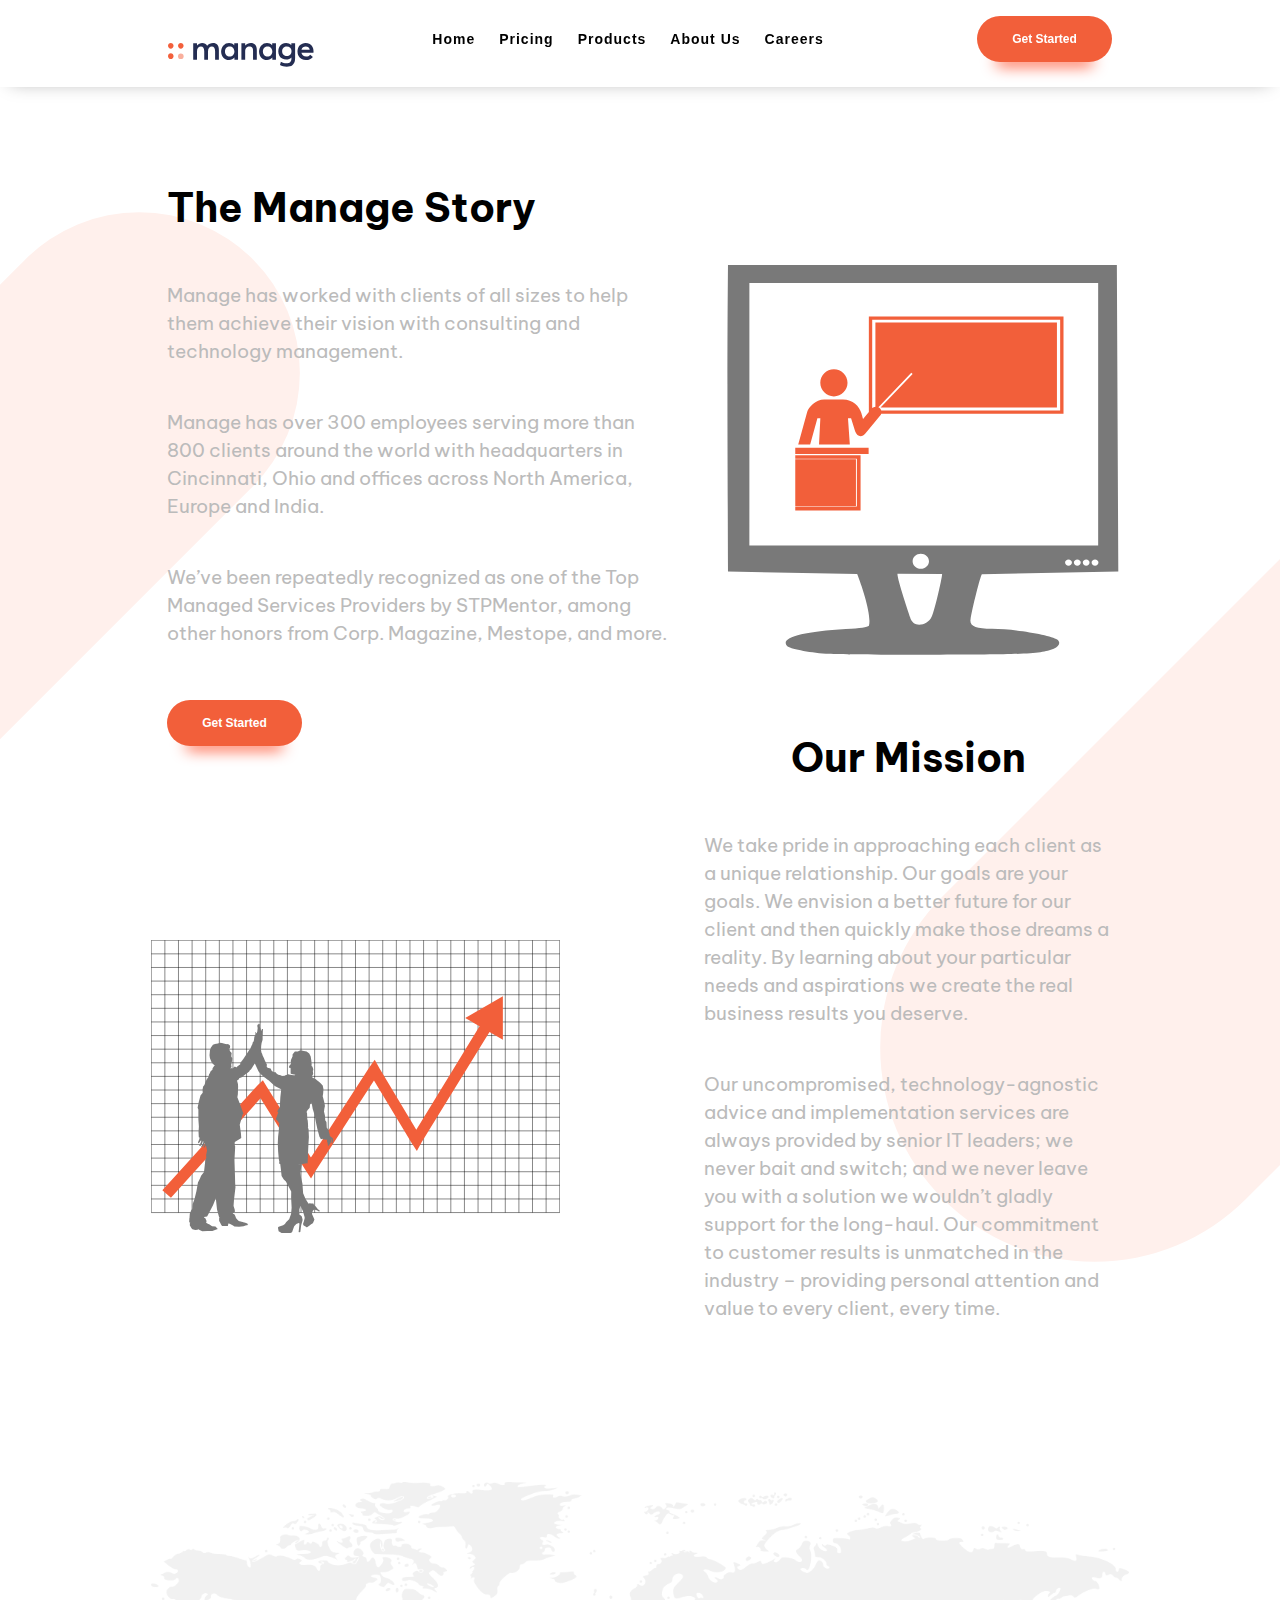
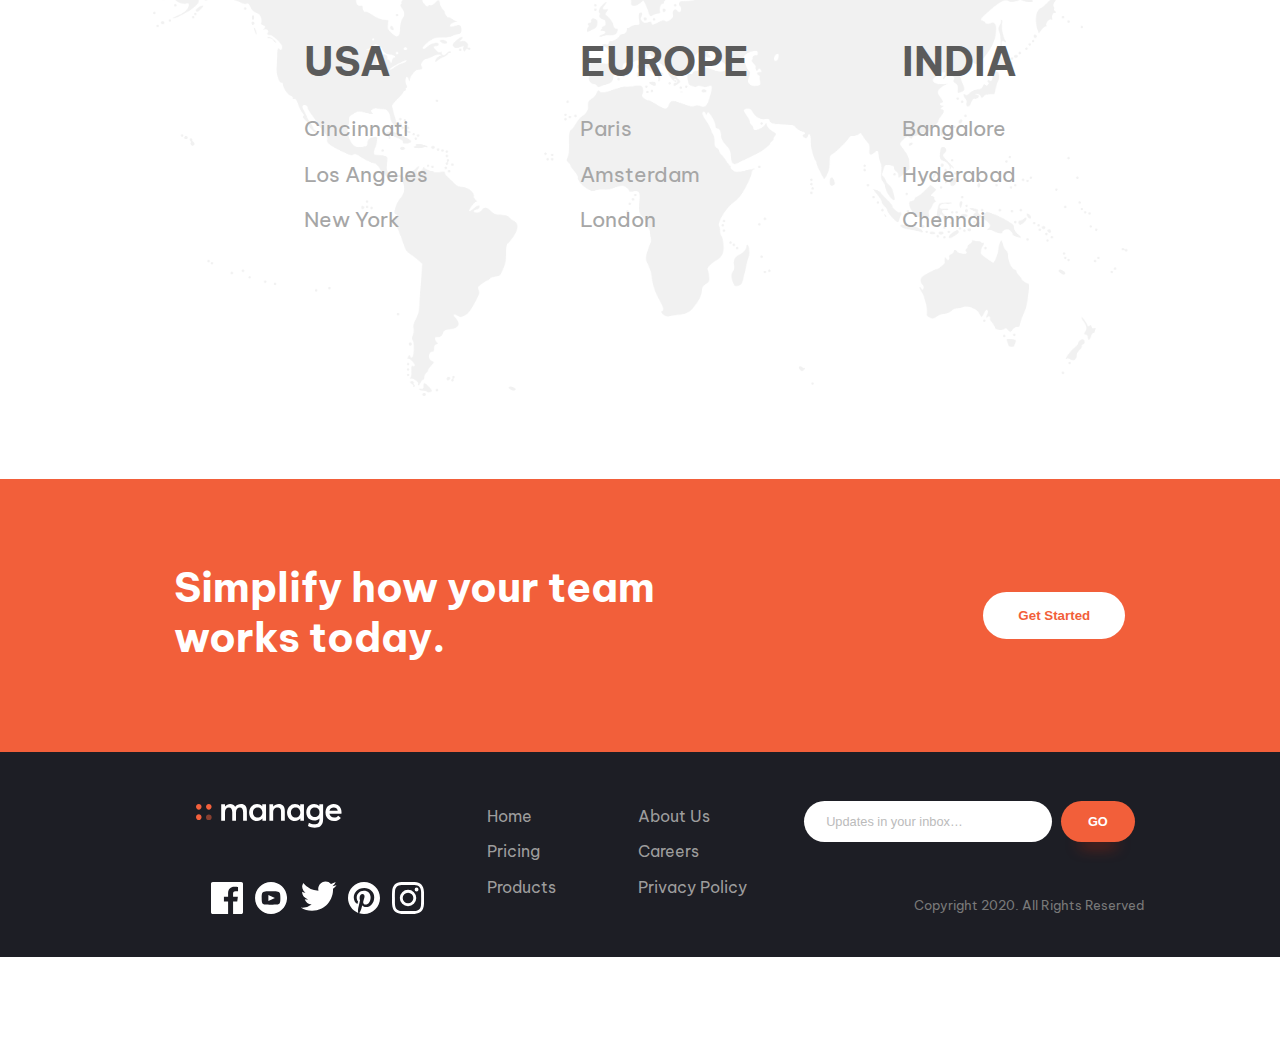
==== commit 6134a0b7: "Added products page and began styling" ====
--- a/about.html
+++ b/about.html
@@ -21,7 +21,7 @@
           <ul class="nav-links">
             <li><a href="index.html">Home</a></li>
             <li><a href="pricing.html">Pricing</a></li>
-            <li><a href="#">Product</a></li>
+            <li><a href="products.html">Products</a></li>
             <li><a href="about.html">About Us</a></li>
             <li><a href="careers.html">Careers</a></li>
           </ul>
@@ -155,7 +155,7 @@
           <ul class="footer-nav-left">
             <li><a href="index.html">Home</a></li>
             <li><a href="pricing.html">Pricing</a></li>
-            <li><a href="#">Products</a></li>
+            <li><a href="products.html">Products</a></li>
           </ul>
           <ul class="footer-nav-right">
             <li><a href="about.html">About Us</a></li>
--- a/styles/style.css
+++ b/styles/style.css
@@ -142,7 +142,6 @@
   background-color: #f99076;
 }
 
-/************ STOPPED HERE ****************************************/
 .headline {
   display: -webkit-box;
   display: -ms-flexbox;
@@ -2086,7 +2085,7 @@
   h1 {
     text-align: left;
   }
-  .about-headline {
+  .pricing-headline {
     display: -webkit-box;
     display: -ms-flexbox;
     display: flex;
@@ -2107,8 +2106,36 @@
         -ms-flex: 1;
             flex: 1;
   }
+  .pricing-headline h2 {
+    font-size: 2.5rem;
+  }
+  .about-headline {
+    display: -webkit-box;
+    display: -ms-flexbox;
+    display: flex;
+    -webkit-box-orient: vertical;
+    -webkit-box-direction: normal;
+        -ms-flex-direction: column;
+            flex-direction: column;
+    -webkit-box-pack: center;
+        -ms-flex-pack: center;
+            justify-content: center;
+    -webkit-box-align: start;
+        -ms-flex-align: start;
+            align-items: flex-start;
+    padding: 0 1rem 0 1rem;
+    margin-bottom: -0.25rem;
+    margin-top: 4rem;
+    -webkit-box-flex: 1;
+        -ms-flex: 1;
+            flex: 1;
+  }
   .about-headline-text {
     text-align: left;
+  }
+  .pricing-headline-text {
+    text-align: left;
+    margin-bottom: 1.8rem;
   }
   .pricing-graph-img {
     -webkit-box-flex: 1;
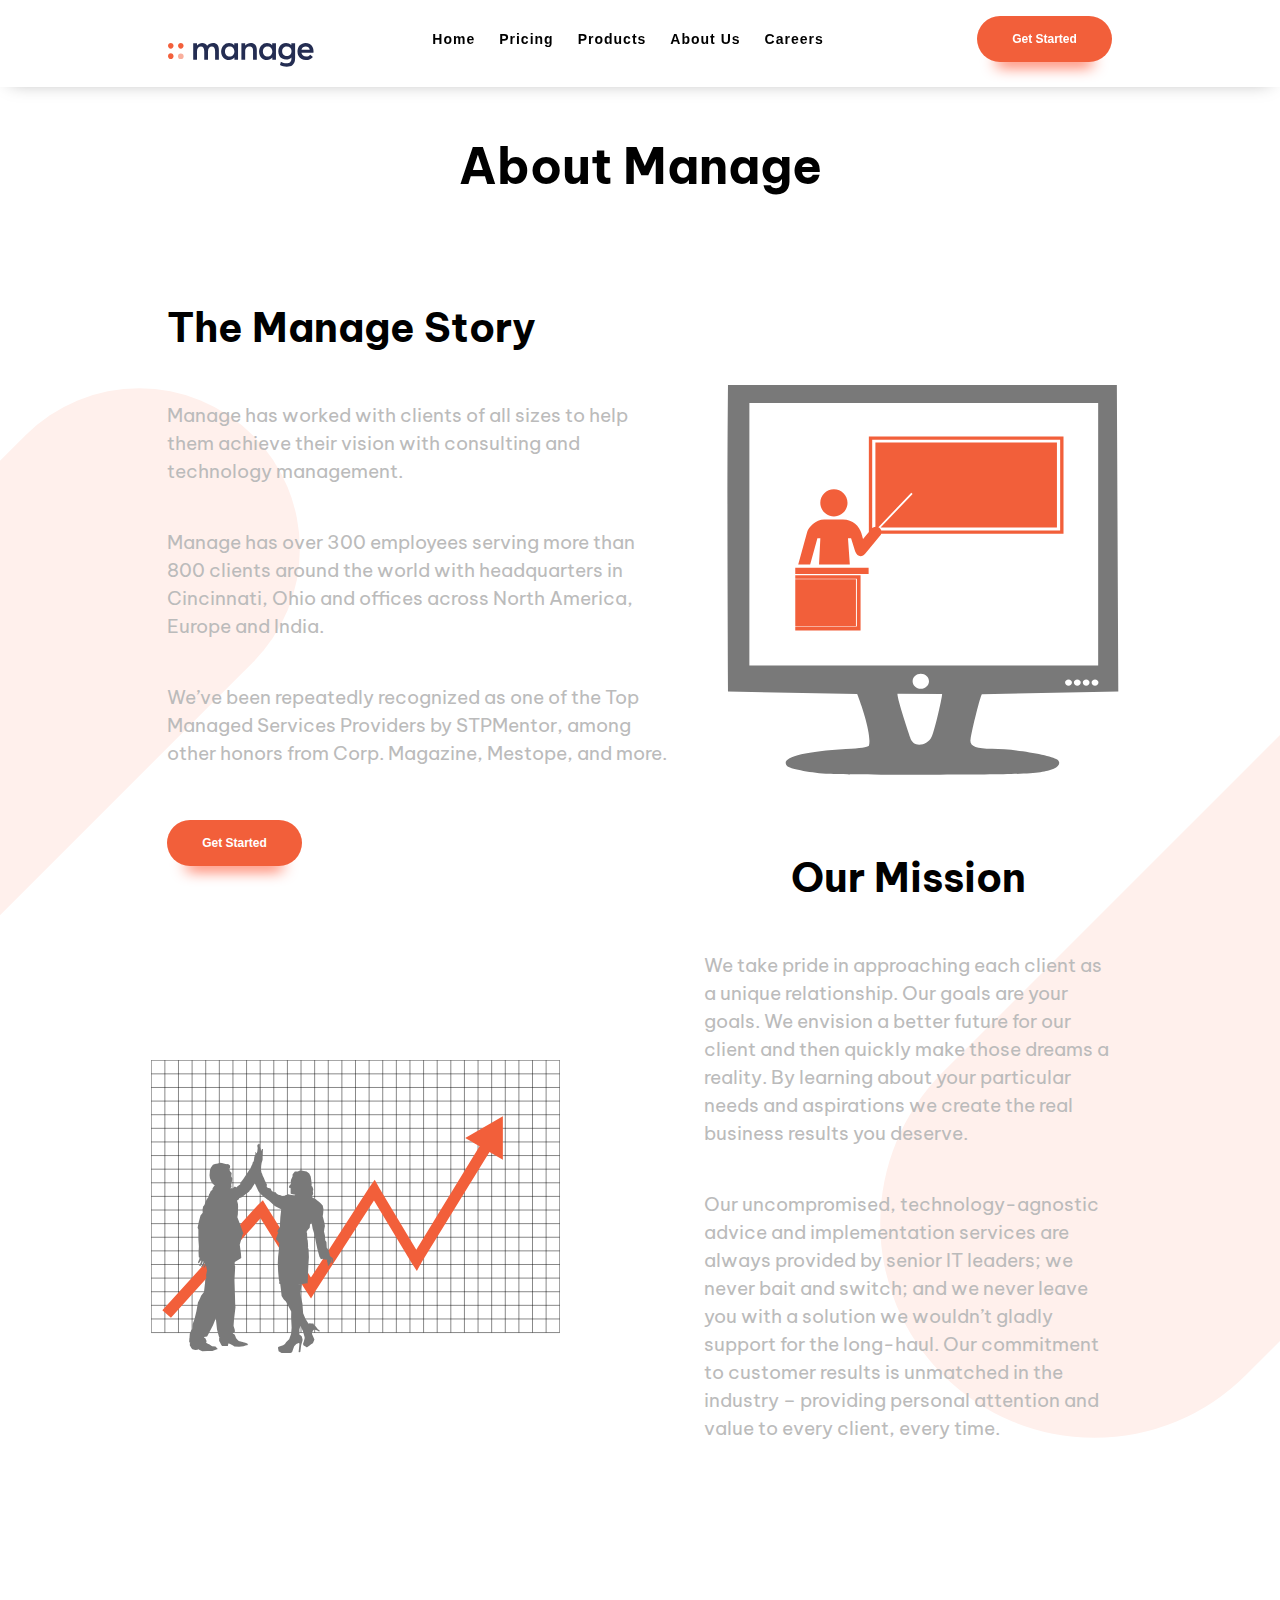
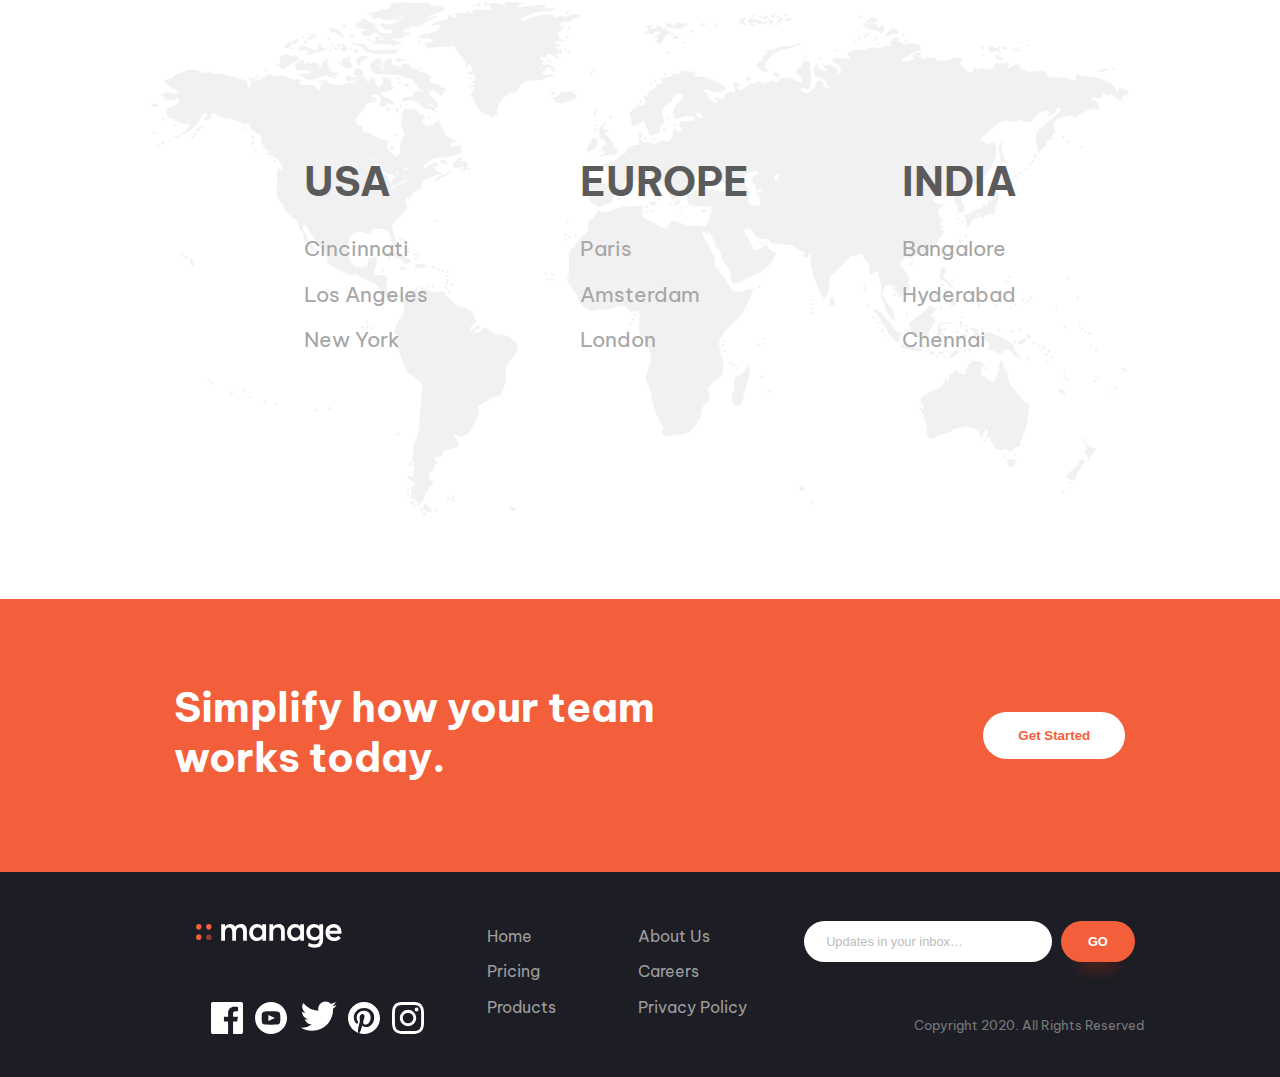
==== commit 7ca56726: "Added privacy page and began styling" ====
--- a/about.html
+++ b/about.html
@@ -160,7 +160,7 @@
           <ul class="footer-nav-right">
             <li><a href="about.html">About Us</a></li>
             <li><a href="careers.html">Careers</a></li>
-            <li><a href="#">Privacy Policy</a></li>
+            <li><a href="privacy.html">Privacy Policy</a></li>
           </ul>
         </div>
         <div class="footer-social">
--- a/styles/style.css
+++ b/styles/style.css
@@ -103,6 +103,25 @@
   .hero {
     width: 740px;
   }
+}
+
+.privacy-headline {
+  display: -webkit-box;
+  display: -ms-flexbox;
+  display: flex;
+  -webkit-box-orient: vertical;
+  -webkit-box-direction: normal;
+      -ms-flex-direction: column;
+          flex-direction: column;
+  -webkit-box-pack: center;
+      -ms-flex-pack: center;
+          justify-content: center;
+  padding: 0 1rem 6.5rem 1rem;
+  margin-bottom: -0.25rem;
+}
+
+.privacy-headline h2 {
+  font-size: 2.5rem;
 }
 
 .about-headline {
@@ -833,6 +852,48 @@
   .hero {
     width: 100vw;
   }
+  .privacy-headline {
+    -webkit-box-align: center;
+        -ms-flex-align: center;
+            align-items: center;
+    margin-bottom: -4.25rem;
+    margin-left: 1rem;
+    margin-right: 1rem;
+  }
+  .privacy-headline h2 {
+    -webkit-box-align: center;
+        -ms-flex-align: center;
+            align-items: center;
+    font-size: 1.8rem;
+  }
+  .privacy-statement {
+    display: -webkit-box;
+    display: -ms-flexbox;
+    display: flex;
+    -webkit-box-orient: vertical;
+    -webkit-box-direction: normal;
+        -ms-flex-direction: column;
+            flex-direction: column;
+    -webkit-box-pack: center;
+        -ms-flex-pack: center;
+            justify-content: center;
+    -webkit-box-align: center;
+        -ms-flex-align: center;
+            align-items: center;
+    padding: 0 1rem 0 1rem;
+    margin-bottom: 2rem;
+    -webkit-box-flex: 1;
+        -ms-flex: 1;
+            flex: 1;
+  }
+  .privacy-statement h2 {
+    text-align: center;
+    font-size: 1.2rem;
+  }
+  .privacy-statement-text {
+    font-size: 1rem;
+    text-align: left;
+  }
   .about-headline {
     -webkit-box-align: center;
         -ms-flex-align: center;
@@ -1187,7 +1248,7 @@
         -ms-flex-align: center;
             align-items: center;
     margin-top: -5.5rem;
-    margin-bottom: 3.5rem;
+    margin-bottom: 2.5rem;
     padding-top: 3rem;
   }
   .headline-pricing {
@@ -1204,8 +1265,8 @@
     -webkit-box-align: center;
         -ms-flex-align: center;
             align-items: center;
-    margin-top: -5.5rem;
-    margin-bottom: -2rem;
+    margin-top: -4.5rem;
+    margin-bottom: 3.5rmrem;
     padding-top: 3rem;
   }
   .careers-headline-container-desktop {
@@ -1303,7 +1364,7 @@
         -ms-flex-pack: center;
             justify-content: center;
     padding: 0 1rem 6.5rem 4rem;
-    margin: 7.5rem -0.75rem 6rem 2rem;
+    margin: 5.5rem -0.75rem 6rem 2rem;
     -webkit-box-flex: 1;
         -ms-flex: 1;
             flex: 1;
@@ -1342,6 +1403,56 @@
 }
 
 @media screen and (min-width: 1090px) and (max-width: 1261px) {
+  .privacy-headline {
+    display: -webkit-box;
+    display: -ms-flexbox;
+    display: flex;
+    -webkit-box-orient: vertical;
+    -webkit-box-direction: normal;
+        -ms-flex-direction: column;
+            flex-direction: column;
+    -webkit-box-pack: center;
+        -ms-flex-pack: center;
+            justify-content: center;
+    -webkit-box-align: start;
+        -ms-flex-align: start;
+            align-items: flex-start;
+    padding: 0 1rem 0 1rem;
+    margin: 2rem 9.4375rem 2rem 9.4375rem;
+    -webkit-box-flex: 1;
+        -ms-flex: 1;
+            flex: 1;
+  }
+  .privacy-headline-text {
+    text-align: left;
+  }
+  .privacy-statement {
+    display: -webkit-box;
+    display: -ms-flexbox;
+    display: flex;
+    -webkit-box-orient: vertical;
+    -webkit-box-direction: normal;
+        -ms-flex-direction: column;
+            flex-direction: column;
+    -webkit-box-pack: center;
+        -ms-flex-pack: center;
+            justify-content: center;
+    -webkit-box-align: center;
+        -ms-flex-align: center;
+            align-items: center;
+    padding: 0 1rem 0 1rem;
+    margin: 2rem 9.4375rem 2rem 9.4375rem;
+    -webkit-box-flex: 1;
+        -ms-flex: 1;
+            flex: 1;
+  }
+  .privacy-statement h2 {
+    font-size: 1.6rem;
+  }
+  .privacy-statement-text {
+    font-size: 1.3rem;
+    text-align: left;
+  }
   .about-headline {
     display: -webkit-box;
     display: -ms-flexbox;
@@ -1363,6 +1474,12 @@
         -ms-flex: 1;
             flex: 1;
   }
+  .privacy-headline h2 {
+    font-size: calc(28px + 9 * (100vw - 318px) / 1082);
+    -webkit-box-align: center;
+        -ms-flex-align: center;
+            align-items: center;
+  }
   .about-headline h2 {
     font-size: calc(28px + 9 * (100vw - 318px) / 1082);
     -webkit-box-align: center;
@@ -1396,6 +1513,27 @@
   }
   .about-headline-text {
     text-align: left;
+  }
+  .pricing-headline {
+    display: -webkit-box;
+    display: -ms-flexbox;
+    display: flex;
+    -webkit-box-orient: vertical;
+    -webkit-box-direction: normal;
+        -ms-flex-direction: column;
+            flex-direction: column;
+    -webkit-box-pack: center;
+        -ms-flex-pack: center;
+            justify-content: center;
+    -webkit-box-align: start;
+        -ms-flex-align: start;
+            align-items: flex-start;
+    padding: 0 1rem 0 1rem;
+    margin-bottom: -0.25rem;
+    margin-top: 2rem;
+    -webkit-box-flex: 1;
+        -ms-flex: 1;
+            flex: 1;
   }
   .pricing-headline-text {
     margin-top: 1rem;
@@ -1911,8 +2049,7 @@
     -webkit-box-align: center;
         -ms-flex-align: center;
             align-items: center;
-    margin-top: -5.5rem;
-    margin-bottom: 3.5rem;
+    margin-top: 5.5rem;
     padding-top: 3rem;
   }
   .careers-headline-container-desktop {
@@ -2109,6 +2246,56 @@
   .pricing-headline h2 {
     font-size: 2.5rem;
   }
+  .privacy-headline {
+    display: -webkit-box;
+    display: -ms-flexbox;
+    display: flex;
+    -webkit-box-orient: vertical;
+    -webkit-box-direction: normal;
+        -ms-flex-direction: column;
+            flex-direction: column;
+    -webkit-box-pack: center;
+        -ms-flex-pack: center;
+            justify-content: center;
+    -webkit-box-align: start;
+        -ms-flex-align: start;
+            align-items: flex-start;
+    padding: 0 1rem 0 1rem;
+    margin: 2rem 9.4375rem 2rem 9.4375rem;
+    -webkit-box-flex: 1;
+        -ms-flex: 1;
+            flex: 1;
+  }
+  .privacy-headline-text {
+    text-align: left;
+  }
+  .privacy-statement {
+    display: -webkit-box;
+    display: -ms-flexbox;
+    display: flex;
+    -webkit-box-orient: vertical;
+    -webkit-box-direction: normal;
+        -ms-flex-direction: column;
+            flex-direction: column;
+    -webkit-box-pack: center;
+        -ms-flex-pack: center;
+            justify-content: center;
+    -webkit-box-align: center;
+        -ms-flex-align: center;
+            align-items: center;
+    padding: 0 1rem 0 1rem;
+    margin: 2rem 9.4375rem 2rem 9.4375rem;
+    -webkit-box-flex: 1;
+        -ms-flex: 1;
+            flex: 1;
+  }
+  .privacy-statement h2 {
+    font-size: 2rem;
+  }
+  .privacy-statement-text {
+    font-size: 1.5rem;
+    text-align: left;
+  }
   .about-headline {
     display: -webkit-box;
     display: -ms-flexbox;
@@ -2203,6 +2390,22 @@
         -ms-flex-align: center;
             align-items: center;
     margin: -9.6rem 9.4375rem 5rem 9.4375rem;
+  }
+  .privacy-content-container-desktop {
+    display: -webkit-box;
+    display: -ms-flexbox;
+    display: flex;
+    -webkit-box-orient: horizontal;
+    -webkit-box-direction: normal;
+        -ms-flex-direction: row;
+            flex-direction: row;
+    -webkit-box-pack: center;
+        -ms-flex-pack: center;
+            justify-content: center;
+    -webkit-box-align: center;
+        -ms-flex-align: center;
+            align-items: center;
+    margin: 0 9.4375rem 5rem 9.4375rem;
   }
   .about-content {
     display: -webkit-box;
